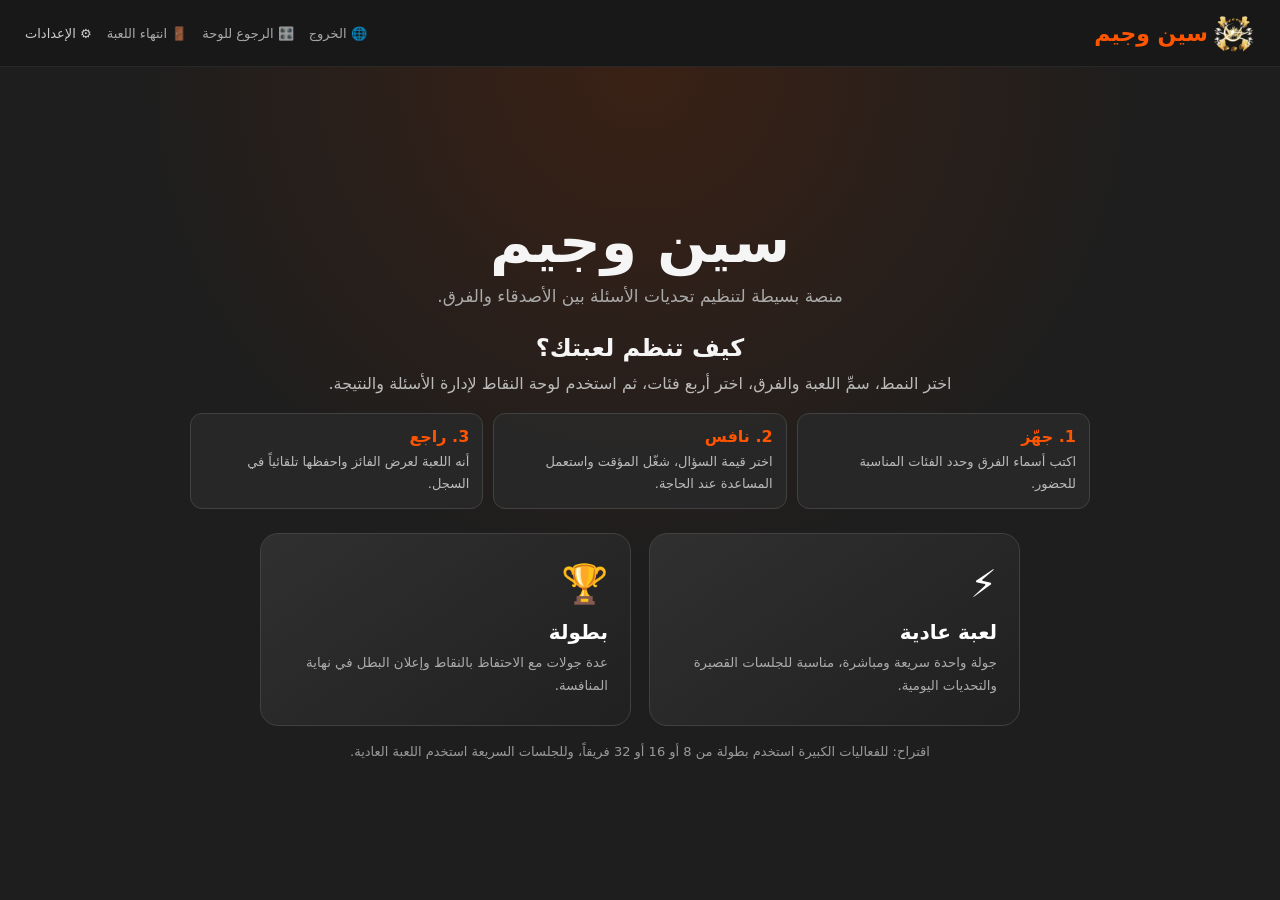
==== 8.html @ 581a59e9 "Expand quiz banks and update helpers Add bilingual entertainment titles, Saudi films, curated questi" ====
<!DOCTYPE html>
<html lang="ar" dir="rtl">
<head>
    <meta charset="UTF-8">
    <meta name="viewport" content="width=device-width, initial-scale=1.0">
    <title>سين وجيم</title>
    <link rel="icon" type="image/gif" href="assets/images/branding/arab-pure-logo.gif">
    <link rel="apple-touch-icon" href="assets/images/branding/arab-pure-logo.gif">
    <link rel="stylesheet" href="css/theme.css">
    <link rel="stylesheet" href="css/base.css">
    <link rel="stylesheet" href="css/home.css">
    <link rel="stylesheet" href="css/tournament.css">
    <link rel="stylesheet" href="css/team-roulette.css">
    <link rel="stylesheet" href="css/board.css">
    <link rel="stylesheet" href="css/question.css">
    <style>
        .settings-wrap { position: relative; }
        .settings-btn { background: none; border: 0; color: #ccc; cursor: pointer; font-size: 13px; padding: 0; }
        .settings-menu {
            display: none; position: absolute; top: 28px; right: 0; z-index: 300;
            min-width: 190px; padding: 8px; border: 1px solid #444; border-radius: 12px;
            background: #242424; box-shadow: 0 10px 25px rgba(0,0,0,.35);
        }
        .settings-menu.visible { display: grid; gap: 5px; }
        .settings-menu button { background: #303030; border: 0; border-radius: 8px; color: #eee; padding: 10px; text-align: right; cursor: pointer; }
        .settings-menu button:hover { background: var(--primary-orange); }

        .brand-logo {
            width: 42px;
            height: 42px;
            object-fit: contain;
            display: block;
        }

        .mode-page {
            background: radial-gradient(circle at top, #3a2115 0, var(--bg-dark) 48%);
            text-align: center;
        }
        .mode-hero { max-width: 760px; margin-bottom: 28px; }
        .mode-hero h1 { font-size: clamp(32px, 6vw, 58px); margin-bottom: 10px; }
        .mode-hero p { color: var(--text-sub); font-size: 17px; }
        .welcome-guide { width: 100%; max-width: 900px; margin-bottom: 24px; }
        .welcome-guide h2 { margin-bottom: 8px; }
        .welcome-guide > p { color: #bbb; line-height: 1.8; }
        .guide-points { display: grid; grid-template-columns: repeat(3, 1fr); gap: 10px; margin-top: 15px; }
        .guide-point { padding: 13px; border: 1px solid #414141; border-radius: 12px; background: rgba(42,42,42,.8); text-align: right; }
        .guide-point strong { display: block; color: var(--primary-orange); margin-bottom: 5px; }
        .guide-point span { color: #bbb; font-size: 13px; line-height: 1.6; }
        .mode-options {
            width: 100%; max-width: 760px; display: grid;
            grid-template-columns: repeat(2, minmax(0, 1fr)); gap: 18px;
        }
        .mode-card {
            border: 1px solid #414141; border-radius: 18px;
            background: linear-gradient(145deg, #303030, #202020);
            color: white; padding: 28px 22px; cursor: pointer;
            text-align: right; transition: transform .2s, border-color .2s, box-shadow .2s;
        }
        .mode-card:hover { transform: translateY(-4px); border-color: var(--primary-orange); box-shadow: 0 12px 28px rgba(255, 85, 0, .2); }
        .mode-card .mode-icon { font-size: 38px; display: block; margin-bottom: 14px; }
        .mode-card h2 { margin-bottom: 8px; }
        .mode-card p { color: var(--text-sub); line-height: 1.7; }
        .tournament-settings {
            display: none; width: 100%; max-width: 760px; margin-top: 20px;
            padding: 18px 22px; border: 1px solid #4c2d1e; border-radius: 14px;
            background: rgba(42, 42, 42, .9); text-align: right;
        }
        .tournament-settings.visible { display: block; }
        .tournament-settings label { display: flex; align-items: center; justify-content: space-between; gap: 15px; color: #ddd; }
        .tournament-settings input {
            width: 90px; padding: 9px; border: 1px solid #555; border-radius: 9px;
            background: #191919; color: white; text-align: center; font-size: 16px;
        }
        .tournament-preview { margin-top: 18px; border-top: 1px solid #4b3328; padding-top: 16px; }
        .tournament-preview h3 { margin-bottom: 10px; color: #fff; }
        .quick-team-fields { display: grid; grid-template-columns: repeat(4, 1fr); gap: 8px; }
        .quick-team-fields input { width: 100%; font-size: 13px; }
        @media (max-width: 650px) { .round-summary { grid-template-columns: 1fr; } }
        .mode-actions { display: flex; justify-content: center; gap: 12px; margin-top: 20px; }
        .secondary-btn { background: transparent; color: #ddd; border: 1px solid #555; border-radius: 22px; padding: 11px 28px; cursor: pointer; }
        .tournament-only { display: none; }
        .tournament-only.visible { display: block; }
        .setup-form { width: 100%; max-width: 900px; }
        .game-name-input { max-width: 520px; margin: 20px auto 0; display: block; }
        .setup-help {
            margin: 20px auto; padding: 18px; max-width: 760px; border: 1px solid #4a3428;
            border-radius: 14px; background: #242424; text-align: right;
        }
        .setup-help h3 { color: var(--primary-orange); margin-bottom: 10px; }
        .helper-guide { display: grid; grid-template-columns: repeat(3, 1fr); gap: 10px; }
        .helper-guide div { padding: 10px; background: #303030; border-radius: 9px; color: #ddd; font-size: 13px; line-height: 1.6; }
        .helper-guide strong { display: block; color: white; margin-bottom: 3px; }
        .team-count-row { display: none; align-items: center; justify-content: center; gap: 12px; margin: 22px 0 10px; }
        .team-count-row.visible { display: flex; }
        .team-count-row select { padding: 10px 18px; border-radius: 10px; background: #252525; color: white; border: 1px solid #555; }
        .team-names-grid { display: grid; grid-template-columns: repeat(4, 1fr); gap: 10px; margin: 15px auto; }
        .team-name-field { padding: 11px; border-radius: 10px; border: 1px solid #444; background: #252525; color: white; text-align: center; }
        .division-box { display: none; margin: 15px auto; max-width: 760px; padding: 15px; border-radius: 12px; background: #242424; text-align: right; }
        .division-box.visible { display: block; }
        .division-box h3 { color: var(--primary-orange); margin-bottom: 8px; }
        .division-box p { color: #ddd; line-height: 1.8; }
        .bracket-grid { display: grid; grid-template-columns: repeat(4, 1fr); gap: 10px; direction: rtl; }
        .bracket-round { display: grid; align-content: start; gap: 10px; }
        .bracket-round h4 { color: #aaa; text-align: center; font-size: 12px; }
        .bracket-match { padding: 9px 7px; border: 1px solid #555; border-radius: 8px; background: #303030; color: #eee; font-size: 12px; line-height: 1.8; text-align: center; }
        .history-list { width: 100%; max-width: 850px; display: grid; gap: 12px; margin-top: 20px; }
        .history-item, .result-card { background: #292929; border: 1px solid #444; border-radius: 12px; padding: 15px; }
        .history-item { display: flex; justify-content: space-between; align-items: flex-start; gap: 12px; }
        .history-item-main { min-width: 0; flex: 1; }
        .history-item small { color: #aaa; display: block; margin-top: 5px; }
        .history-item-outcome { flex: 0 0 auto; text-align: left; }
        .history-tie { color: #ffd36a; font-weight: bold; }
        .history-details { margin-top: 10px; color: #ddd; }
        .history-details summary { color: #ffb36b; cursor: pointer; font-size: 13px; }
        .history-matches { display: grid; gap: 6px; margin: 8px 0 0; padding-inline-start: 24px; color: #bbb; font-size: 12px; line-height: 1.6; }
        @media (max-width: 650px) { .history-item { flex-direction: column; } .history-item-outcome { text-align: right; } }
        .resume-prompt { display: none; width: 100%; max-width: 760px; margin: 0 auto 20px; padding: 14px 18px; border: 1px solid #9a6535; border-radius: 10px; background: #28231d; text-align: right; }
        .resume-prompt.visible { display: flex; align-items: center; justify-content: space-between; gap: 14px; }
        .resume-prompt p { margin: 4px 0 0; color: #bbb; font-size: 13px; }
        .resume-prompt-actions { display: flex; flex: 0 0 auto; gap: 8px; }
        .resume-prompt-actions button { margin: 0; padding: 9px 14px; }
        @media (max-width: 600px) { .resume-prompt.visible { align-items: stretch; flex-direction: column; } .resume-prompt-actions { width: 100%; } .resume-prompt-actions button { flex: 1; } }
        .result-list { width: 100%; display: grid; gap: 8px; }
        .result-row { display: flex; justify-content: space-between; padding: 10px 12px; background: #303030; border-radius: 8px; }
        .winner { color: #2bf076; font-weight: bold; }
        .empty-history { color: #999; text-align: center; padding: 30px; }
        .danger-btn { background: #7d251f; color: white; border: 0; border-radius: 20px; padding: 10px 22px; cursor: pointer; }
        @media (max-width: 650px) {
            .mode-options { grid-template-columns: 1fr; }
            .helper-guide, .team-names-grid, .guide-points { grid-template-columns: 1fr 1fr; }
            .bracket-grid { grid-template-columns: 1fr 1fr; }
            .quick-team-fields { grid-template-columns: 1fr 1fr; }
            .bracket-page-fields { grid-template-columns: 1fr 1fr; }
            .bracket-page-tools { flex-wrap: wrap; }
            .bracket-board { gap: 5px; padding: 24px 2px 20px; }
            .bracket-center { flex-basis: 86px; min-width: 86px; gap: 7px; }
            .bracket-side { padding-top: 22px; }
            .bracket-column { gap: 6px; }
            .bracket-column-title, .bracket-side-title, .bracket-center-title { font-size: 9px; }
            .bracket-card { min-height: 45px; padding: 3px; margin: 4px 0; border-width: 1px; font-size: 9px; line-height: 1.35; }
            .bracket-team { padding: 4px 2px; font-size: 8px; white-space: nowrap; overflow: hidden; text-overflow: ellipsis; }
            .bracket-trophy { font-size: 30px; }
            .bracket-champion { padding: 6px 3px; font-size: 9px; }
            .top-bar { padding: 10px 14px; }
            .top-left-actions { gap: 8px; font-size: 11px; }
            .logo-area { font-size: 17px; }
        }

        /* 2. شاشة اختيار الفئات */
        .selection-container {
            background: linear-gradient(145deg, #292929, #202020);
            border: 1px solid #414141;
            border-radius: 25px;
            padding: 30px;
            width: 100%;
            max-width: 950px;
            position: relative;
            margin-top: 20px;
            box-shadow: 0 10px 30px rgba(0,0,0,0.5);
        }

        .selection-title-badge {
            position: absolute;
            top: -18px;
            left: 50%;
            transform: translateX(-50%);
            background: var(--primary-orange);
            color: white;
            padding: 6px 30px;
            border-radius: 15px;
            font-weight: bold;
            font-size: 15px;
            box-shadow: 0 5px 14px rgba(255, 85, 0, .22);
        }

        .categories-grid-select {
            display: grid;
            grid-template-columns: repeat(6, 1fr);
            gap: 12px;
            margin-top: 10px;
        }

        .cat-select-card {
            border-radius: 12px;
            overflow: hidden;
            background: #171717;
            cursor: pointer;
            border: 2px solid #3d3d3d;
            transition: all 0.2s;
            position: relative;
            display: flex;
            flex-direction: column;
        }

        .cat-select-card.selected {
            border-color: var(--primary-orange);
            box-shadow: 0 0 8px rgba(255,85,0,0.6);
        }

        .cat-select-card.unselected {
            opacity: 1;
            filter: none;
        }

        .categories-grid-select.has-four .cat-select-card.unselected {
            opacity: 0.35;
            filter: grayscale(80%);
        }

        .category-selection-status {
            min-height: 20px;
            margin-top: 12px;
            color: #aaa;
            text-align: center;
            font-size: 12px;
        }

        #categories-next-btn:disabled {
            opacity: 0.4;
            filter: grayscale(70%);
            cursor: not-allowed;
            box-shadow: none;
        }

        .cat-select-card img {
            width: 100%;
            height: 100px;
            object-fit: cover;
            object-position: center;
            padding: 0;
            display: block;
            margin: 0;
        }

        .cat-select-card[data-cat="عرب بيور"] img,
        .board-column[data-cat="عرب بيور"] .cat-header-card img {
            object-fit: contain;
            background: #111;
            padding: 4px;
        }

        .cat-select-card .card-label {
            background: #343434;
            color: white;
            text-align: center;
            padding: 6px 2px 8px;
            font-size: 12px;
            font-weight: bold;
            margin-top: 0;
        }

        .cat-select-card.selected .card-label {
            background: var(--primary-orange);
        }

        /* 3. شاشة إعداد الفرق */
        .setup-box-old {
            width: 100%;
            max-width: 800px;
            text-align: center;
        }

        .teams-row-old {
            display: flex;
            justify-content: space-around;
            gap: 40px;
            margin: 40px 0;
        }

        .team-input-group {
            flex: 1;
            display: flex;
            flex-direction: column;
            align-items: center;
            gap: 15px;
        }

        .team-input-group h3 { font-size: 18px; color: white; }

        .team-custom-input {
            width: 100%;
            padding: 12px;
            border-radius: 25px;
            border: 1px solid #333;
            background: #252525;
            color: white;
            text-align: center;
            font-size: 15px;
            outline: none;
        }

        .helpers-row {
            display: flex;
            gap: 10px;
        }

        .helper-circle {
            width: 35px;
            height: 35px;
            border-radius: 50%;
            background: #2a2a2a;
            border: 1px solid #444;
            display: flex;
            align-items: center;
            justify-content: center;
            font-size: 14px;
            cursor: pointer;
        }

        /* 4. لوحة اللعب الرئيسية */
        #page-board {
            justify-content: center;
            align-items: center;
        }

        .board-container {
            width: 100%;
            max-width: 900px;
            display: flex;
            justify-content: center;
            align-items: stretch;
            gap: 18px;
            margin: 0 auto;
            padding-bottom: 70px;
        }

        .board-column {
            flex: 1;
            display: flex;
            flex-direction: column;
            gap: 12px;
            max-width: 210px;
        }

        .board-column.hidden { display: none !important; }

        .cat-header-card {
            border-radius: 12px;
            overflow: hidden;
            border: 1.5px solid var(--primary-orange);
            height: 110px;
            position: relative;
            background: #000;
        }

        .cat-header-card img {
            width: 100%;
            height: 100%;
            object-fit: cover;
        }

        .cat-header-card .label {
            position: absolute;
            bottom: 0;
            width: 100%;
            background: var(--primary-orange);
            color: white;
            text-align: center;
            font-size: 13px;
            font-weight: bold;
            padding: 5px 2px;
        }

        .score-card-btn {
            background: #2a2a2a;
            height: 55px;
            border-radius: 12px;
            display: flex;
            align-items: center;
            justify-content: center;
            font-size: 18px;
            font-weight: bold;
            cursor: pointer;
            border: 1px solid #333;
            transition: 0.2s;
        }

        .score-card-btn:hover {
            background: #353535;
            border-color: var(--primary-orange);
        }

        .score-card-btn.used {
            visibility: hidden;
        }

        /* الشريط السفلي */
        .bottom-bar-old {
            position: fixed;
            bottom: 0;
            left: 0;
            right: 0;
            height: 55px;
            background: #121212;
            border-top: 1px solid #222;
            display: flex;
            justify-content: space-between;
            align-items: center;
            padding: 0 25px;
            z-index: 100;
        }

        .team-score-badge {
            display: flex;
            align-items: center;
            gap: 12px;
        }

        .team-btn-tag {
            background: var(--primary-orange);
            color: white;
            padding: 5px 18px;
            border-radius: 12px;
            font-size: 14px;
            font-weight: bold;
        }

        .score-counter {
            display: flex;
            align-items: center;
            gap: 10px;
            font-weight: bold;
            font-size: 16px;
        }

        /* 5. تصميم شاشة السؤال الجديد (مطابق للصورة) */
        #page-question {
            padding: 20px;
            flex-direction: row;
            justify-content: center;
            align-items: stretch;
            gap: 30px;
            width: 100%;
            max-width: 1400px;
            margin: 0 auto;
        }

        /* المربع الرئيسي للسؤال */
        .q-main-wrapper {
            flex: 1;
            border: 2px solid var(--primary-orange);
            border-radius: 20px;
            position: relative;
            display: flex;
            flex-direction: column;
            align-items: center;
            justify-content: space-between;
            padding: 20px;
            background: #252525;
            min-height: 550px;
        }

        /* الشارات العلوية والسفلية بداخل مربع السؤال */
        .q-top-pts-badge {
            position: absolute;
            top: -1px;
            right: 40px;
            background: #111;
            border: 1px solid var(--primary-orange);
            border-top: none;
            color: white;
            padding: 4px 15px;
            border-bottom-left-radius: 8px;
            border-bottom-right-radius: 8px;
            font-size: 12px;
            font-weight: bold;
        }

        .q-bottom-prop-badge {
            position: absolute;
            bottom: -1px;
            right: 40px;
            background: var(--primary-orange);
            color: white;
            padding: 4px 20px;
            border-top-left-radius: 10px;
            border-top-right-radius: 10px;
            font-size: 12px;
            font-weight: bold;
        }

        .q-bottom-ans-btn {
            position: absolute;
            bottom: -1px;
            left: 20px;
            background: #28a745;
            color: white;
            padding: 6px 25px;
            border-top-left-radius: 10px;
            border-top-right-radius: 10px;
            font-size: 14px;
            font-weight: bold;
            cursor: pointer;
            border: none;
        }

        /* التايمر العلوي */
        .timer-container {
            display: flex;
            align-items: center;
            gap: 15px;
            margin-top: 10px;
            font-size: 22px;
            font-weight: bold;
        }
        .timer-icon { cursor: pointer; opacity: 0.8; }
        .timer-icon:hover { opacity: 1; }

        .q-content-area {
            display: flex;
            flex-direction: column;
            align-items: center;
            justify-content: center;
            gap: 20px;
            margin: auto 0;
            text-align: center;
            width: 100%;
        }
        .inline-hint {
            display: none;
            width: min(90%, 620px);
            padding: 12px 16px;
            border: 1px solid #cda77b;
            border-radius: 10px;
            background: #33291f;
            color: #ffd39e;
            line-height: 1.7;
        }
        .inline-hint.visible { display: block; }

        .q-text-display {
            font-size: 26px;
            font-weight: bold;
        }

        .q-options-display {
            display: none;
            grid-template-columns: repeat(2, minmax(0, 1fr));
            gap: 8px;
            width: min(94%, 700px);
            color: #f1e8da;
            font-size: 16px;
            line-height: 1.5;
        }

        .q-options-display.visible { display: grid; }
        .q-options-display[hidden] { display: none; }

        .q-option-item {
            padding: 8px 12px;
            border: 1px solid #60594f;
            border-radius: 7px;
            background: #302d29;
            text-align: right;
        }

        @media (max-width: 520px) {
            .q-options-display { grid-template-columns: 1fr; font-size: 14px; }
            .q-text-display { font-size: 21px; }
        }

        .q-img-display {
            max-width: 80%;
            max-height: 350px;
            border-radius: 12px;
            object-fit: contain;
        }

        /* القائمة الجانبية اليسرى (وسائل المساعدة والفرق) */
        .q-sidebar-right {
            width: 220px;
            display: flex;
            flex-direction: column;
            gap: 25px;
            justify-content: center;
        }

        .team-side-card {
            display: flex;
            flex-direction: column;
            align-items: center;
            gap: 8px;
        }

        .team-side-name-pill {
            background: var(--primary-orange);
            color: white;
            width: 100%;
            text-align: center;
            padding: 6px;
            border-radius: 15px;
            font-size: 14px;
            font-weight: bold;
        }

        .team-side-score {
            font-size: 22px;
            font-weight: bold;
        }

        .team-side-helpers-title {
            font-size: 12px;
            color: #aaa;
        }

        .team-side-helpers-icons {
            display: flex;
            gap: 8px;
        }

        .side-helper-btn {
            width: 32px;
            height: 32px;
            border-radius: 50%;
            border: 1px solid #555;
            display: flex;
            align-items: center;
            justify-content: center;
            font-size: 13px;
            cursor: pointer;
            background: #2a2a2a;
        }
        .side-helper-btn[hidden] { display: none; }
        .side-helper-btn.used {
            opacity: 0.3;
            text-decoration: line-through;
            cursor: not-allowed;
        }

        /* شاشة الإجابة */
        .stage-box {
            background: #252525;
            border: 1px solid #333;
            border-radius: 20px;
            padding: 30px;
            width: 100%;
            max-width: 800px;
            text-align: center;
            display: flex;
            flex-direction: column;
            align-items: center;
            gap: 20px;
        }

        .q-info-tag {
            background: rgba(255, 85, 0, 0.15);
            border: 1px solid var(--primary-orange);
            color: var(--primary-orange);
            padding: 6px 20px;
            border-radius: 12px;
            font-size: 14px;
            font-weight: bold;
        }
    </style>
</head>
<body>

    <!-- الشريط العلوي -->
    <div class="top-bar">
        <div class="top-left-actions">
            <div class="top-btn" onclick="exitToHome()">🌐 الخروج</div>
            <div class="top-btn" onclick="switchPage('page-board')">🎛️ الرجوع للوحة</div>
            <div class="top-btn" id="roulette-nav-button" onclick="switchPage('page-team-roulette')" hidden>🎲 جدول المواجهات</div>
            <div class="top-btn" onclick="finishGame()">🚪 انتهاء اللعبة</div>
            <div class="settings-wrap">
                <button class="settings-btn" onclick="toggleSettings(event)">⚙️ الإعدادات</button>
                <div id="settings-menu" class="settings-menu">
                    <button onclick="showHistory(); closeSettings()">📚 سجل المباريات</button>
                    <button onclick="showGuide(); closeSettings()">💡 طريقة التنظيم</button>
                    <button onclick="exitToHome(); closeSettings()">🔄 لعبة جديدة</button>
                </div>
            </div>
        </div>

        <div class="turn-badge" id="turn-txt">دور فريق : 1</div>

        <div class="logo-area" role="button" tabindex="0" title="العودة للصفحة الرئيسية" onclick="exitToHome()" onkeydown="if (event.key === 'Enter' || event.key === ' ') exitToHome()">
            <img class="brand-logo" src="assets/images/branding/arab-pure-logo.gif" alt="شعار عرب بيور">
            <span>سين وجيم</span>
        </div>
    </div>

    <!-- 0. شاشة اختيار نمط اللعب -->
    <div id="page-mode" class="page active mode-page">
        <div class="mode-hero">
            <h1>سين وجيم</h1>
            <p>منصة بسيطة لتنظيم تحديات الأسئلة بين الأصدقاء والفرق.</p>
        </div>
        <section id="resume-prompt" class="resume-prompt" aria-live="polite">
            <div><strong>عندك مباراة غير مكتملة</strong><p id="resume-prompt-summary">تقدر تكمل من آخر نقطة وصلت لها.</p></div>
            <div class="resume-prompt-actions"><button class="main-orange-btn" onclick="resumeSavedGame()">استكمال المباراة</button><button class="secondary-btn" onclick="discardSavedGame()">بدء جديدة</button></div>
        </section>
        <div class="welcome-guide">
            <h2>كيف تنظم لعبتك؟</h2>
            <p>اختر النمط، سمِّ اللعبة والفرق، اختر أربع فئات، ثم استخدم لوحة النقاط لإدارة الأسئلة والنتيجة.</p>
            <div class="guide-points">
                <div class="guide-point"><strong>1. جهّز</strong><span>اكتب أسماء الفرق وحدد الفئات المناسبة للحضور.</span></div>
                <div class="guide-point"><strong>2. نافس</strong><span>اختر قيمة السؤال، شغّل المؤقت واستعمل المساعدة عند الحاجة.</span></div>
                <div class="guide-point"><strong>3. راجع</strong><span>أنه اللعبة لعرض الفائز واحفظها تلقائياً في السجل.</span></div>
            </div>
        </div>
        <div class="mode-options">
            <button class="mode-card" onclick="chooseMode('normal')">
                <span class="mode-icon">⚡</span>
                <h2>لعبة عادية</h2>
                <p>جولة واحدة سريعة ومباشرة، مناسبة للجلسات القصيرة والتحديات اليومية.</p>
            </button>
            <button class="mode-card" onclick="chooseMode('tournament')">
                <span class="mode-icon">🏆</span>
                <h2>بطولة</h2>
                <p>عدة جولات مع الاحتفاظ بالنقاط وإعلان البطل في نهاية المنافسة.</p>
            </button>
        </div>
        <p style="max-width:760px; margin-top:18px; color:#999; font-size:13px;">اقتراح: للفعاليات الكبيرة استخدم بطولة من 8 أو 16 أو 32 فريقاً، وللجلسات السريعة استخدم اللعبة العادية.</p>
        <div id="tournament-settings" class="tournament-settings">
            <div class="mode-actions">
                <button class="main-orange-btn" style="margin-top: 0;" onclick="continueToCategories()">اختيار الفئات</button>
                <button class="secondary-btn" onclick="chooseMode('normal')">لعبة عادية</button>
            </div>
            <div class="tournament-preview">
                <h3>إعداد تقسيم البطولة</h3>
                <p style="color:#aaa; font-size:13px; margin-bottom:12px;">اختر عدد الفرق واكتب أسماءها، ثم اعرض مخطط المواجهات قبل بدء اللعبة.</p>
                <div class="team-count-row visible" style="margin: 10px 0;">
                    <label for="quick-team-count">عدد الفرق</label>
                    <select id="quick-team-count" onchange="buildQuickTeams()">
                        <option value="4">4 فرق</option><option value="8" selected>8 فرق</option><option value="16">16 فريقاً</option><option value="32">32 فريقاً</option>
                    </select>
                </div>
                <div id="quick-team-fields" class="quick-team-fields"></div>
                <div class="division-action">
                    <button class="main-orange-btn" style="margin-top:0; padding:9px 24px; font-size:14px;" onclick="showQuickDivision()">عرض التقسيم</button>
                </div>
                <div id="quick-division-box" class="bracket-preview"></div>
            </div>
        </div>
    </div>

    <!-- صفحة إعداد مخطط البطولة -->
    <div id="page-tournament-bracket" class="page bracket-page">
        <div class="bracket-page-header">
            <h1>🏆 مخطط البطولة</h1>
            <p>اكتب أسماء الفرق أولاً، ثم اعرض طريق كل فريق من الدور الأول حتى النهائي. عند الانتهاء اضغط «ابدأ» لاختيار الفئات.</p>
        </div>
        <input id="tournament-name" class="team-custom-input bracket-name-input" maxlength="45" placeholder="اكتب اسم البطولة">
        <div class="bracket-page-tools">
            <label for="bracket-page-team-count">عدد الفرق</label>
            <select id="bracket-page-team-count" onchange="buildTournamentPageTeams()">
                <option value="4">4 فرق</option><option value="8" selected>8 فرق</option><option value="16">16 فريقاً</option><option value="32">32 فريقاً</option>
            </select>
        </div>
        <div id="bracket-page-team-fields" class="bracket-page-fields"></div>
        <div class="bracket-page-actions">
            <button class="main-orange-btn" style="margin-top:0; padding:10px 28px;" onclick="showTournamentPageDivision()">عرض التقسيم</button>
            <button class="secondary-btn" onclick="switchPage('page-team-roulette')">🎲 تجربة روليت الفرق</button>
            <button class="secondary-btn" onclick="exitToHome()">رجوع</button>
        </div>
        <div id="bracket-page-division-box" class="bracket-preview" style="width:100%; max-width:1100px;"></div>
        <div class="bracket-page-actions">
            <button class="main-orange-btn" style="margin-top:0; padding:11px 34px;" onclick="startTournamentSetup()">ابدأ البطولة واختيار الفئات</button>
        </div>
    </div>

    <div id="page-team-roulette" class="page roulette-page">
        <main class="roulette-shell">
            <header class="roulette-header">
                <div>
                    <h1>🎲 تجربة روليت الفرق</h1>
                    <p>أدخل فرق السيرفر وأعضاء كل فريق، ثم اسحب مواجهات البطولة.</p>
                </div>
                <button id="roulette-back-button" class="secondary-btn">العودة لإعداد البطولة</button>
            </header>

            <div class="roulette-editor">
                <section class="roulette-form" aria-label="إعداد فرق القرعة">
                    <div class="roulette-fields">
                        <label class="roulette-field" for="roulette-title">
                            اسم البطولة
                            <input id="roulette-title" type="text" maxlength="45" placeholder="بطولة السيرفر">
                        </label>
                        <label class="roulette-field" for="roulette-team-count">
                            عدد الفرق
                            <select id="roulette-team-count">
                                <option value="4">4 فرق</option>
                                <option value="8">8 فرق</option>
                                <option value="16" selected>16 فريقاً</option>
                                <option value="32">32 فريقاً</option>
                            </select>
                        </label>
                    </div>
                    <label class="roulette-field" for="roulette-team-list">
                        قائمة الفرق والأعضاء
                        <textarea id="roulette-team-list" spellcheck="false" placeholder="الصق نموذج الفريق كما هو: اسم الفريق : شديقي&#10;الاعضاء :&#10;1- 955793219793354792&#10;فريق رقم كم بالبطولة : (1)"></textarea>
                    </label>
                    <p class="roulette-input-note">الصق استبيان كل فريق كما هو، أو اكتب فريقاً في كل سطر بهذا الشكل: اسم الفريق | العضو 1، العضو 2.</p>
                    <div class="roulette-form-actions">
                        <button id="roulette-spin-button" class="main-orange-btn" type="button">🎲 اسحب القرعة</button>
                        <button id="roulette-demo-button" class="secondary-btn" type="button">ملء فرق تجريبية</button>
                        <button id="roulette-clear-button" class="secondary-btn" type="button">مسح التجربة</button>
                    </div>
                    <p id="roulette-draw-status" class="roulette-status" role="status" aria-live="polite">أدخل الفرق لبدء القرعة.</p>
                </section>

                <aside class="roulette-display" aria-label="نتيجة روليت الفرق">
                    <div class="roulette-wheel">
                        <div>
                            <span class="roulette-wheel-label">قرعة المواجهات</span>
                            <strong id="roulette-wheel-team" class="roulette-wheel-team">جاهز للسحب</strong>
                        </div>
                    </div>
                    <div class="roulette-statline">
                        <span>4 أو 8 أو 16 أو 32 فريقاً</span>
                        <span>قرعة إقصائية</span>
                    </div>
                </aside>
            </div>
            <section id="roulette-draw-panel" class="roulette-draw-panel" aria-label="جدول مواجهات البطولة" hidden>
                <div id="roulette-draw-result" class="roulette-draw-result" hidden></div>
                <div id="roulette-result-actions" class="roulette-result-actions" hidden>
                    <button id="roulette-copy-button" class="secondary-btn" type="button">نسخ جدول المواجهات</button>
                    <button id="roulette-accept-button" class="main-orange-btn" type="button">اعتماد القرعة وبدء البطولة</button>
                    <button id="roulette-return-game-button" class="secondary-btn" type="button">العودة للمباراة</button>
                </div>
            </section>
        </main>
    </div>

    <div id="page-tournament-match" class="page match-page">
        <p id="active-tournament-name" style="color:#ffb36b; font-weight:bold; margin-bottom:8px;">بطولة سين وجيم</p>
        <h1 id="match-round-title">المواجهة الأولى</h1>
        <p>هذه المواجهة تحدد الفريق المتأهل. بعد التعرف على الفريقين اضغط لاختيار الفئات.</p>
        <div class="match-vs">
            <div class="match-team" id="match-team-right"><strong id="match-team-right-name">فريق 1</strong><small id="match-team-right-members" class="match-team-members"></small></div>
            <div class="match-vs-label">ضد</div>
            <div class="match-team" id="match-team-left"><strong id="match-team-left-name">فريق 2</strong><small id="match-team-left-members" class="match-team-members"></small></div>
        </div>
        <div class="match-progress" id="match-progress">الفائز يتأهل للمربع التالي</div>
        <button class="main-orange-btn" onclick="startTournamentCategories()">اختيار الفئات للمواجهة</button>
    </div>

    <!-- 1. شاشة اختيار الفئات -->
    <div id="page-select" class="page">
        <h2 style="margin-bottom: 10px;">اختر 4 فئات للمواجهة</h2>
        
        <div class="selection-container">
            <div class="selection-title-badge">الفئات المتاحة</div>

            <div class="categories-grid-select">
                <div class="cat-select-card unselected" data-cat="عرب بيور" onclick="toggleCat(this)">
                    <img src="assets/images/branding/arab-pure-logo.gif" alt="شعار عرب بيور">
                    <div class="card-label">عرب بيور</div>
                </div>
                <div class="cat-select-card unselected" data-cat="تحدي الصور" onclick="toggleCat(this)">
                    <img src="assets/images/categories/image-challenge.jpg" alt="تحدي الصور">
                    <div class="card-label">تحدي الصور</div>
                </div>
                <div class="cat-select-card unselected" data-cat="أفلام" onclick="toggleCat(this)">
                    <img src="assets/images/categories/movies.jpg" alt="أفلام">
                    <div class="card-label">أفلام</div>
                </div>
                <div class="cat-select-card unselected" data-cat="أعلام" onclick="toggleCat(this)">
                    <img src="assets/images/categories/flags.jpg" alt="أعلام">
                    <div class="card-label">أعلام</div>
                </div>
                <div class="cat-select-card unselected" data-cat="اكمل المثل" onclick="toggleCat(this)">
                    <img src="assets/images/categories/proverbs.jpg" alt="اكمل المثل">
                    <div class="card-label">اكمل المثل</div>
                </div>
                <div class="cat-select-card unselected" data-cat="أسئلة عامة" onclick="toggleCat(this)">
                    <img src="assets/images/categories/general-knowledge.jpg" alt="أسئلة عامة">
                    <div class="card-label">أسئلة عامة</div>
                </div>
                <div class="cat-select-card unselected" data-cat="ألعاب" onclick="toggleCat(this)">
                    <img src="assets/images/categories/games.jpg" alt="ألعاب">
                    <div class="card-label">ألعاب</div>
                </div>
                <div class="cat-select-card unselected" data-cat="مسلسلات" onclick="toggleCat(this)">
                    <img src="assets/images/categories/series.jpg" alt="مسلسلات">
                    <div class="card-label">مسلسلات</div>
                </div>
                <div class="cat-select-card unselected" data-cat="جغرافيا" onclick="toggleCat(this)">
                    <img src="assets/images/categories/geography.jpg" alt="جغرافيا">
                    <div class="card-label">جغرافيا</div>
                </div>
                <div class="cat-select-card unselected" data-cat="شعارات" onclick="toggleCat(this)">
                    <img src="assets/images/categories/logos.jpg" alt="شعارات">
                    <div class="card-label">شعارات</div>
                </div>
                <div class="cat-select-card unselected" data-cat="كورة ورياضة" onclick="toggleCat(this)">
                    <img src="assets/images/categories/sports.jpg" alt="كورة ورياضة">
                    <div class="card-label">كورة ورياضة</div>
                </div>
                <div class="cat-select-card unselected" data-cat="سيارات" onclick="toggleCat(this)">
                    <img src="assets/images/categories/cars.jpg" alt="سيارات">
                    <div class="card-label">سيارات</div>
                </div>
            </div>
            <div id="category-selection-status" class="category-selection-status" aria-live="polite">اختر 4 فئات للمتابعة</div>
        </div>

        <button id="categories-next-btn" class="main-orange-btn" onclick="goToSetup()" disabled>التالي</button>
    </div>

    <!-- 2. شاشة إعداد الفرق والأدوات -->
    <div id="page-setup" class="page">
        <div class="setup-box-old setup-form">
            <h2 style="font-size: 26px;">إعداد الفرق والأدوات</h2>
            <input id="game-name" class="team-custom-input game-name-input" maxlength="45" placeholder="اسم اللعبة أو البطولة">

            <div class="team-count-row" id="team-count-row">
                <label for="team-count">عدد فرق البطولة</label>
                <select id="team-count" onchange="buildTournamentTeams()">
                    <option value="4">4 فرق</option><option value="8">8 فرق</option><option value="16">16 فريقاً</option><option value="32">32 فريقاً</option>
                </select>
            </div>

            <div id="tournament-team-fields" class="team-names-grid"></div>
            <div id="division-box" class="division-box"></div>

            <div class="teams-row-old" id="normal-team-row">
                <div class="team-input-group">
                    <h3>الفريق الأول</h3>
                    <input type="text" id="t1-name" class="team-custom-input" value="1" onchange="updateNames()">
                    <span style="font-size: 12px; color: #888;">وسائل المساعدة:</span>
                    <div class="helpers-row">
                        <div class="helper-circle" title="تبديل السؤال" onclick="showHelperInfo('swap')">🔄</div>
                        <div class="helper-circle" title="عرض تلميح" onclick="showHelperInfo('hint')">📞</div>
                        <div class="helper-circle" title="مضاعفة النقاط" onclick="showHelperInfo('double')">✌️</div>
                    </div>
                </div>

                <div class="team-input-group">
                    <h3>الفريق الثاني</h3>
                    <input type="text" id="t2-name" class="team-custom-input" value="2" onchange="updateNames()">
                    <span style="font-size: 12px; color: #888;">وسائل المساعدة:</span>
                    <div class="helpers-row">
                        <div class="helper-circle" title="تبديل السؤال" onclick="showHelperInfo('swap')">🔄</div>
                        <div class="helper-circle" title="عرض تلميح" onclick="showHelperInfo('hint')">📞</div>
                        <div class="helper-circle" title="مضاعفة النقاط" onclick="showHelperInfo('double')">✌️</div>
                    </div>
                </div>
            </div>

            <div class="setup-help">
                <h3>كيف تعمل وسائل المساعدة؟</h3>
                <div class="helper-guide">
                    <div><strong>🔄 تبديل السؤال</strong>يستبدل السؤال الحالي بسؤال آخر من الفئة نفسها وبالقيمة نفسها.</div>
                    <div><strong>📞 تلميح</strong>يعرض تلميحاً للسؤال الحالي مرة واحدة للفريق.</div>
                    <div><strong>✌️ مضاعفة</strong>تضاعف نقاط السؤال الحالي للفريق الذي استخدمها إذا أجاب إجابة صحيحة.</div>
                </div>
            </div>

            <button class="main-orange-btn" onclick="startGame()">إبدأ اللعبة 🚀</button>
        </div>
    </div>

    <!-- 3. لوحة الأسئلة الرئيسية -->
    <div id="page-board" class="page">
        <div class="board-container" id="board-grid">

            <div class="board-column hidden" data-cat="عرب بيور">
                <div class="cat-header-card"><img src="assets/images/branding/arab-pure-logo.gif" alt="شعار عرب بيور"><div class="label">عرب بيور</div></div>
                <div class="score-card-btn" onclick="openQ('عرب بيور', 'سهل', 'ما اللعبة الرئيسية لسيرفرات عرب بيور؟', 'GTA V (FiveM)', '', this, 200)">200</div>
                <div class="score-card-btn" onclick="openQ('عرب بيور', 'متوسط', 'ما اسم سيرفر الحياة الواقعية التابع لهم؟', 'Arab Pure Roleplay', '', this, 400)">400</div>
                <div class="score-card-btn" onclick="openQ('عرب بيور', 'صعب', 'ما اختصار اسم المجتمع؟', 'AP', '', this, 600)">600</div>
            </div>

            <div class="board-column hidden" data-cat="تحدي الصور">
                <div class="cat-header-card"><img src="assets/images/categories/image-challenge.jpg" alt="تحدي الصور"><div class="label">تحدي الصور</div></div>
                <div class="score-card-btn" onclick="openQ('تحدي الصور', 'رياضة', 'ما اسم هذا اللاعب؟', 'تايجر وودز', 'https://images.unsplash.com/photo-1535131749006-b7f58c99034b?w=600', this, 200)">200</div>
                <div class="score-card-btn" onclick="openQ('تحدي الصور', 'معالم', 'أين يقع هذا المكان؟', 'باريس', 'https://images.unsplash.com/photo-1502602898657-3e91760cbb34?w=600', this, 400)">400</div>
                <div class="score-card-btn" onclick="openQ('تحدي الصور', 'صعب', 'سنة التأسيس؟', '1889', '', this, 600)">600</div>
            </div>

            <div class="board-column hidden" data-cat="أفلام">
                <div class="cat-header-card"><img src="assets/images/categories/movies.jpg" alt="أفلام"><div class="label">أفلام</div></div>
                <div class="score-card-btn" onclick="openQ('أفلام', 'إخراج', 'مخرج فيلم Inception؟', 'كريستوفر نولان', '', this, 200)">200</div>
                <div class="score-card-btn" onclick="openQ('أفلام', 'أوسكار', 'فيلم حصد 11 جائزة أوسكار عن السفينة؟', 'تيتانيك', '', this, 400)">400</div>
                <div class="score-card-btn" onclick="openQ('أفلام', 'خيال علمي', 'فيلم الفضاء Interstellar من إخراج؟', 'نولان', '', this, 600)">600</div>
            </div>

            <div class="board-column hidden" data-cat="أعلام">
                <div class="cat-header-card"><img src="assets/images/categories/flags.jpg" alt="أعلام"><div class="label">أعلام</div></div>
                <div class="score-card-btn" onclick="openQ('أعلام', 'دول عربية', 'علم يتوسطه شجرة الأرز؟', 'لبنان 🇱🇧', '', this, 200)">200</div>
                <div class="score-card-btn" onclick="openQ('أعلام', 'أسيا', 'علم يتوسطه عجلة باللون الأزرق؟', 'الهند 🇮🇳', '', this, 400)">400</div>
                <div class="score-card-btn" onclick="openQ('أعلام', 'أوربا', 'علم من 3 ألوان أحمر أبيض أزرق طولي؟', 'فرنسا 🇫🇷', '', this, 600)">600</div>
            </div>

            <div class="board-column hidden" data-cat="اكمل المثل">
                <div class="cat-header-card"><img src="assets/images/categories/proverbs.jpg" alt="اكمل المثل"><div class="label">اكمل المثل</div></div>
                <div class="score-card-btn" onclick="openQ('اكمل المثل', 'أمثال شعبية', 'من شابه أباه فما ...؟', 'ظلم', '', this, 200)">200</div>
                <div class="score-card-btn" onclick="openQ('اكمل المثل', 'أمثال شعبية', 'الربيع يظهر من ...؟', 'عنوانه', '', this, 400)">400</div>
                <div class="score-card-btn" onclick="openQ('اكمل المثل', 'أمثال قديمة', 'إذا كان الكلام من فضة فالسكوت من ...؟', 'ذهب', '', this, 600)">600</div>
            </div>

            <div class="board-column hidden" data-cat="أسئلة عامة">
                <div class="cat-header-card"><img src="assets/images/categories/general-knowledge.jpg" alt="أسئلة عامة"><div class="label">أسئلة عامة</div></div>
                <div class="score-card-btn" onclick="openQ('أسئلة عامة', 'جغرافيا عامة', 'ما أطول نهر في العالم؟', 'نهر النيل', '', this, 200)">200</div>
                <div class="score-card-btn" onclick="openQ('أسئلة عامة', 'علوم', 'ما هو أثقل كوكب في المجموعة الشمسية؟', 'المشتري', '', this, 400)">400</div>
                <div class="score-card-btn" onclick="openQ('أسئلة عامة', 'تاريخ', 'ما عاصمة الدولة العباسية؟', 'بغداد', '', this, 600)">600</div>
            </div>

            <div class="board-column hidden" data-cat="ألعاب">
                <div class="cat-header-card"><img src="assets/images/categories/games.jpg" alt="ألعاب"><div class="label">ألعاب</div></div>
                <div class="score-card-btn" onclick="openQ('ألعاب', 'باتل رويال', 'لعبة بأسلوب Gloo Wall والوفاء؟', 'Free Fire', '', this, 200)">200</div>
                <div class="score-card-btn" onclick="openQ('ألعاب', 'سولزبورن', 'لعبة تطوير FromSoftware حصري بلستيشن 4؟', 'Bloodborne', '', this, 400)">400</div>
                <div class="score-card-btn" onclick="openQ('ألعاب', 'عالم مفتوح', 'لعبة GTA الشهيرة بشركة؟', 'Rockstar Games', '', this, 600)">600</div>
            </div>

            <div class="board-column hidden" data-cat="مسلسلات">
                <div class="cat-header-card"><img src="assets/images/categories/series.jpg" alt="مسلسلات"><div class="label">مسلسلات</div></div>
                <div class="score-card-btn" onclick="openQ('مسلسلات', 'دراما', 'مسلسل البروفيسور والسرقة الإسباني؟', 'La Casa De Papel', '', this, 200)">200</div>
                <div class="score-card-btn" onclick="openQ('مسلسلات', 'جريمة', 'مسلسل Breaking Bad في أي دولة؟', 'أمريكا', '', this, 400)">400</div>
                <div class="score-card-btn" onclick="openQ('مسلسلات', 'أنمي', 'من منصات الأنمي الشهيرة؟', 'Crunchyroll', '', this, 600)">600</div>
            </div>

            <div class="board-column hidden" data-cat="جغرافيا">
                <div class="cat-header-card"><img src="assets/images/categories/geography.jpg" alt="جغرافيا"><div class="label">جغرافيا</div></div>
                <div class="score-card-btn" onclick="openQ('جغرافيا', 'دول', 'أكبر دولة مساحة في العالم؟', 'روسيا', '', this, 200)">200</div>
                <div class="score-card-btn" onclick="openQ('جغرافيا', 'عواصم', 'عاصمة أستراليا؟', 'كانبرا', '', this, 400)">400</div>
                <div class="score-card-btn" onclick="openQ('جغرافيا', 'تضاريس', 'أعلى قمة جبلية في العالم؟', 'إيفرست', '', this, 600)">600</div>
            </div>

            <div class="board-column hidden" data-cat="شعارات">
                <div class="cat-header-card"><img src="assets/images/categories/logos.jpg" alt="شعارات"><div class="label">شعارات</div></div>
                <div class="score-card-btn" onclick="openQ('شعارات', 'تكنولوجيا', 'شعار التفاحة المأكولة؟', 'Apple', '', this, 200)">200</div>
                <div class="score-card-btn" onclick="openQ('شعارات', 'برامج', 'شعار الكاميرا الملونة؟', 'Instagram', '', this, 400)">400</div>
                <div class="score-card-btn" onclick="openQ('شعارات', 'مطاعم', 'شعار الحرف M الأصفر؟', 'McDonalds', '', this, 600)">600</div>
            </div>

            <div class="board-column hidden" data-cat="كورة ورياضة">
                <div class="cat-header-card"><img src="assets/images/categories/sports.jpg" alt="كورة ورياضة"><div class="label">كورة ورياضة</div></div>
                <div class="score-card-btn" onclick="openQ('كورة ورياضة', 'كرة قدم', 'عدد لاعبين الفريق في الملعب؟', '11 لاعب', '', this, 200)">200</div>
                <div class="score-card-btn" onclick="openQ('كورة ورياضة', 'بطولات', 'أكثر منتخب تحقيقاً لكأس العالم؟', 'البرازيل', '', this, 400)">400</div>
                <div class="score-card-btn" onclick="openQ('كورة ورياضة', 'أندية', 'نادي يلقب بالملكي؟', 'ريال مدريد', '', this, 600)">600</div>
            </div>

            <div class="board-column hidden" data-cat="سيارات">
                <div class="cat-header-card"><img src="assets/images/categories/cars.jpg" alt="سيارات"><div class="label">سيارات</div></div>
                <div class="score-card-btn" onclick="openQ('سيارات', 'ماركات', 'شعار الـ 4 حلقات المتقاطعة؟', 'Audi', '', this, 200)">200</div>
                <div class="score-card-btn" onclick="openQ('سيارات', 'فاخرة', 'شعار الحصان القافز الإيطالي؟', 'Ferrari', '', this, 400)">400</div>
                <div class="score-card-btn" onclick="openQ('سيارات', 'محركات', 'بلد صُنع سيارات بورش؟', 'ألمانيا', '', this, 600)">600</div>
            </div>

        </div>

        <!-- الشريط السفلي -->
        <div class="bottom-bar-old">
            <div class="team-score-badge">
                <span class="team-btn-tag" id="t1-tag">1</span>
                <div class="score-counter">
                    <span style="color:#ff3b30; cursor:pointer;" onclick="changeScore(1, -100)">-</span>
                    <span id="score-t1">0</span>
                    <span style="color:#2bf076; cursor:pointer;" onclick="changeScore(1, 100)">+</span>
                </div>
            </div>

            <div style="font-size: 12px; color: #666;">سين وجيم - 4 فئات مختارة</div>

            <div class="team-score-badge">
                <div class="score-counter">
                    <span style="color:#ff3b30; cursor:pointer;" onclick="changeScore(2, -100)">-</span>
                    <span id="score-t2">0</span>
                    <span style="color:#2bf076; cursor:pointer;" onclick="changeScore(2, 100)">+</span>
                </div>
                <span class="team-btn-tag" id="t2-tag">2</span>
            </div>
        </div>
    </div>

    <!-- 4. شاشة السؤال الجديدة بالكامل (نفس تصميم الصورة بالضبط) -->
    <div id="page-question" class="page">
        <!-- المربع الرئيسي للسؤال -->
        <div class="q-main-wrapper">
            <div class="q-top-pts-badge" id="q-pts-badge">200 نقطة</div>

            <!-- التايمر -->
            <div class="timer-container">
                <span class="timer-icon" onclick="toggleTimer()" id="timer-toggle-btn">▶</span>
                <span id="timer-display">00:00</span>
                <span class="timer-icon" onclick="resetTimer()">🔄</span>
            </div>

            <!-- منطقة المحتوى (السؤال والصورة) -->
            <div class="q-content-area">
                <div class="q-text-display" id="q-title">ما اسم هذا اللاعب ؟</div>
                <div class="q-options-display" id="q-options" aria-label="خيارات الإجابة"></div>
                <img id="q-img" class="q-img-display" src="" style="display: none;">
                <div id="inline-hint" class="inline-hint"></div>
            </div>

            <button class="q-bottom-ans-btn" onclick="showAns()">الإجابة</button>
            <div class="q-bottom-prop-badge" id="q-prop-badge">رياضة</div>
        </div>

        <!-- الشريط الجانبي الأيمن لوسائل المساعدة والنقاط -->
        <div class="q-sidebar-right">
            <!-- الفريق الأول -->
            <div class="team-side-card">
                <div class="team-side-name-pill" id="side-t1-name">1</div>
                <div class="team-side-score" id="side-t1-score">200</div>
                <div class="team-side-helpers-title">وسائل المساعدة</div>
                <div class="team-side-helpers-icons">
                    <div class="side-helper-btn" data-helper-key="team1-swap" title="تبديل السؤال" onclick="useHelper(this, 'swap')">🔄</div>
                    <div class="side-helper-btn" data-helper-key="team1-hint" title="عرض تلميح" onclick="useHelper(this, 'hint')">📞</div>
                    <div class="side-helper-btn" data-helper-key="team1-double" title="مضاعفة النقاط" onclick="useHelper(this, 'double')">✌️</div>
                    <div class="side-helper-btn options-helper-btn" data-helper-key="team1-options" title="عرض الخيارات" onclick="useHelper(this, 'options')" hidden>👁️</div>
                </div>
            </div>

            <!-- الفريق الثاني -->
            <div class="team-side-card">
                <div class="team-side-name-pill" id="side-t2-name">2</div>
                <div class="team-side-score" id="side-t2-score">0</div>
                <div class="team-side-helpers-title">وسائل المساعدة</div>
                <div class="team-side-helpers-icons">
                    <div class="side-helper-btn" data-helper-key="team2-swap" title="تبديل السؤال" onclick="useHelper(this, 'swap')">🔄</div>
                    <div class="side-helper-btn" data-helper-key="team2-hint" title="عرض تلميح" onclick="useHelper(this, 'hint')">📞</div>
                    <div class="side-helper-btn" data-helper-key="team2-double" title="مضاعفة النقاط" onclick="useHelper(this, 'double')">✌️</div>
                    <div class="side-helper-btn options-helper-btn" data-helper-key="team2-options" title="عرض الخيارات" onclick="useHelper(this, 'options')" hidden>👁️</div>
                </div>
            </div>
        </div>
    </div>

    <!-- 5. شاشة الإجابة والتحكيم -->
    <div id="page-answer" class="page">
        <div class="stage-box">
            <div class="q-info-tag" id="ans-info-text">الإجابة الصحيحة</div>
            <h1 id="ans-title" style="font-size: 32px; color: #2bf076; margin: 20px 0;">الإجابة</h1>
            <img id="ans-image" class="answer-image-display" src="" alt="" hidden>
            <p id="ans-accepted-answers" hidden style="max-width: 720px; color: #d8e8d9; line-height: 1.7;"></p>

            <div style="display: flex; gap: 15px; margin-top: 10px;">
                <button id="answer-team-one-btn" class="main-orange-btn" style="padding: 10px 25px; font-size: 15px;" onclick="addPoints(1)">نقطة للفريق 1</button>
                <button id="answer-team-two-btn" class="main-orange-btn" style="padding: 10px 25px; font-size: 15px; background: #007bff;" onclick="addPoints(2)">نقطة للفريق 2</button>
                <button class="main-orange-btn" style="padding: 10px 25px; font-size: 15px; background: #555;" onclick="addPoints(0)">لا أحد</button>
            </div>
        </div>
    </div>

    <div id="page-tournament-result" class="page match-page">
        <div class="tournament-result">
            <h1>انتهت المواجهة</h1>
            <p id="tournament-result-message">الفريق المتأهل ينتقل إلى المواجهة التالية.</p>
            <div class="result-matchup">
                <div id="tournament-result-team-a" class="result-team"></div>
                <div id="tournament-result-team-b" class="result-team"></div>
            </div>
            <button id="next-tournament-match-btn" class="main-orange-btn" onclick="nextTournamentMatch()">المباراة التالية</button>
        </div>
    </div>

    <div id="page-tournament-round" class="page match-page">
        <h1 id="tournament-round-title">نتائج الجولة</h1>
        <p>تم تحديث مخطط البطولة. الفائزون باللون الأخضر والخاسرون باللون الأحمر.</p>
        <div id="tournament-round-bracket" class="bracket-preview" style="display:block; width:100%; max-width:1100px;"></div>
        <div id="tournament-round-summary" class="round-summary"></div>
        <button class="main-orange-btn" onclick="startNextTournamentRound()">بدء الجولة التالية</button>
    </div>

    <div id="page-result" class="page">
        <div class="stage-box result-card">
            <div class="q-info-tag">النتيجة النهائية</div>
            <h1 id="result-title">انتهت اللعبة</h1>
            <div id="result-list" class="result-list"></div>
            <div class="mode-actions">
                <button class="main-orange-btn" style="margin-top: 0;" onclick="showHistory()">فتح سجل المباريات</button>
                <button class="secondary-btn" onclick="exitToHome()">العودة للبداية</button>
            </div>
        </div>
    </div>

    <div id="page-history" class="page">
        <h2>سجل المباريات</h2>
        <p style="color:#aaa; margin-top:8px;">السجل محفوظ على هذا الجهاز ويمكن الرجوع إليه لاحقاً.</p>
        <div id="history-list" class="history-list"></div>
        <div class="mode-actions">
            <button class="main-orange-btn" style="margin-top: 0;" onclick="exitToHome()">لعبة جديدة</button>
            <button class="danger-btn" onclick="clearHistory()">مسح السجل</button>
        </div>
    </div>

    <script src="js/ui.js"></script>
    <script src="js/storage.js"></script>
    <script src="js/history.js"></script>
    <script src="js/question-bank.js"></script>
    <script src="js/board.js"></script>
    <script src="js/tournament.js"></script>
    <script src="js/question-tools.js"></script>
    <script src="js/question.js"></script>
    <script src="js/scoring.js"></script>
    <script src="js/results.js"></script>
    <script src="data/question-bank.js"></script>
    <script src="data/games-questions.js"></script>
    <script src="data/proverbs-questions.js"></script>
    <script src="data/general-questions.js"></script>
    <script src="data/general-questions-3.js"></script>
    <script src="data/general-questions-4.js"></script>
    <script src="data/general-questions-5.js"></script>
    <script src="data/general-questions-6.js"></script>
    <script src="data/general-questions-7.js"></script>
    <script src="data/flags-questions-static.js"></script>
    <script src="data/entertainment-questions.js"></script>
    <script src="data/geography-questions.js"></script>
    <script src="data/sports-questions.js"></script>
    <script src="data/cars-questions.js"></script>
    <script src="data/arab-logos-questions.js"></script>
    <script src="data/logos-questions.js"></script>
    <script src="data/curated-questions.js"></script>
    <script src="data/image-challenge-questions.js"></script>
    <script src="data/arab-pure-questions.js"></script>
    <script src="js/team-roulette.js"></script>
    <script>
        let scores = { t1: 0, t2: 0 };
        let gameMode = 'normal';
        let currentRound = 1;
        let tournamentTeams = [];
        let tournamentMemberRoster = {};
        let pendingTournamentNames = [];
        let tournamentBracketTeams = [];
        let tournamentByeTeams = [];
        let tournamentFirstRoundByes = [];
        let tournamentWinners = [];
        let tournamentRoundLosers = [];
        let tournamentRoundMatches = [];
        let tournamentAllMatches = [];
        let tournamentMatchIndex = 0;
        let tournamentMatch = { right: '', left: '' };
        const tournamentWinScore = 2000;
        const normalWinScore = 2000;
        let gameTitle = '';
        let tournamentSaved = false;
        let activeHint = '';
        let activeDifficulty = '';
        let pointsDoubled = false;
        let doubleTeam = 0;
        let doubleTeams = new Set();
        let activePoints = 0;
        let activeAns = '';
        let activeCard = null;
        let categorySelectionLocked = false;
        const questionBank = SinJeemQuestionBank.items;
        const questionKeys = SinJeemQuestionBank.keys;
        const usedQuestionIdsKey = 'sinJeemUsedQuestionIds';
        const usedQuestionIds = (() => {
            try {
                const savedIds = JSON.parse(localStorage.getItem(usedQuestionIdsKey) || '[]');
                return new Set(Array.isArray(savedIds) ? savedIds : []);
            } catch {
                return new Set();
            }
        })();
        const persistUsedQuestionIds = () => {
            try {
                localStorage.setItem(usedQuestionIdsKey, JSON.stringify([...usedQuestionIds]));
            } catch (error) {
                console.warn('تعذر حفظ الأسئلة المستخدمة.', error);
            }
        };
        const savedGameKey = 'sinJeemActiveGame';
        let restoringSavedGame = false;
        let activeGame = false;
        let activeQuestion = null;
        const normalizeQuestion = value => SinJeemQuestionBank.normalize(value);
        const difficultyLabel = (value, points) => SinJeemQuestionBank.difficulty(value, points);
        const addQuestion = question => SinJeemQuestionBank.add(question);
        const addQuestions = questions => SinJeemQuestionBank.addMany(questions);
        const questionBankStats = () => ({
            total: questionBank.length,
            categories: questionBank.reduce((stats, item) => {
                stats[item.category] = (stats[item.category] || 0) + 1;
                return stats;
            }, {})
        });
        const registerOpenQuestion = (category, difficulty, question, answer, image, points) =>
            addQuestion({ category, difficulty, question, answer, image, points });
        const findBankQuestion = (question, category, answer) =>
            SinJeemQuestionBank.find(question, category, answer);
        const buildQuestionOptions = question => {
            const answer = String(question.answer || '');
            const accepted = new Set([answer, ...(question.acceptedAnswers || [])].map(normalizeQuestion));
            const options = [...new Set((question.options || []).map(String).filter(Boolean))].slice(0, 4);
            if (!options.some(option => normalizeQuestion(option) === normalizeQuestion(answer))) {
                if (options.length === 4) options.pop();
                options.unshift(answer);
            }
            const excluded = new Set([...accepted, ...options.map(normalizeQuestion)]);
            const seed = String(question.id || `${question.category}|${question.question}`);
            const hash = value => {
                let result = 2166136261;
                for (const character of value) result = Math.imul(result ^ character.charCodeAt(0), 16777619);
                return result >>> 0;
            };
            const sortedAnswers = items => [...new Set(items.map(item => String(item.answer || '')))]
                .filter(value => value && !excluded.has(normalizeQuestion(value)))
                .sort((left, right) => hash(`${seed}|${left}`) - hash(`${seed}|${right}`));
            const categoryAnswers = sortedAnswers(questionBank.filter(item => item.category === question.category));
            const otherAnswers = sortedAnswers(questionBank.filter(item => item.category !== question.category));
            const candidates = [...categoryAnswers, ...otherAnswers];
            for (const candidate of candidates) {
                if (options.length >= 4) break;
                if (options.some(option => normalizeQuestion(option) === normalizeQuestion(candidate))) continue;
                options.push(candidate);
            }
            return options;
        };

        addQuestions(window.questionBankSeed || []);
        addQuestions(window.arabPureQuestionSeed || []);
        const curatedEntertainmentCategories = new Set(['ألعاب']);
        const addEntertainmentQuestions = questions =>
            addQuestions((questions || []).filter(question => !curatedEntertainmentCategories.has(question.category)));
        addEntertainmentQuestions(window.gamesQuestionSeed);
        addQuestions(window.proverbQuestionSeed || []);
        addQuestions(window.generalQuestionSeed || []);
        addQuestions(window.generalQuestionThreeSeed || []);
        addQuestions(window.generalQuestionFourSeed || []);
        addQuestions(window.generalQuestionFiveSeed || []);
        addQuestions(window.generalQuestionSixSeed || []);
        addQuestions(window.generalQuestionSevenSeed || []);
        addQuestions(window.flagsQuestionSeed || []);
        addQuestions(window.entertainmentQuestionSeed || []);
        addQuestions(window.geographyQuestionSeed || []);
        addQuestions(window.sportsQuestionSeed || []);
        addQuestions(window.carsQuestionSeed || []);
        addQuestions(window.arabLogoQuestionSeed || []);
        addQuestions(window.logosQuestionSeed || []);
        SinJeemQuestionBank.addMany((window.curatedQuestionSeed || [])
            .filter(question => question.category !== 'شعارات'));
        addQuestions(window.imageChallengeQuestionSeed || []);

        // متغيرات التايمر
        let timerSeconds = 0;
        let timerInterval = null;
        let timerRunning = false;
        const questionTimerState = {
            get seconds() { return timerSeconds; },
            set seconds(value) { timerSeconds = value; },
            get interval() { return timerInterval; },
            set interval(value) { timerInterval = value; },
            get running() { return timerRunning; },
            set running(value) { timerRunning = value; }
        };

        function chooseMode(mode) {
            gameMode = mode;
            const settings = document.getElementById('tournament-settings');
            if (mode === 'tournament') {
                settings.classList.remove('visible');
                buildTournamentPageTeams();
                switchPage('page-tournament-bracket');
                return;
            }
            settings.classList.remove('visible');
            currentRound = 1;
            continueToCategories();
        }

        function buildTournamentPageTeams() {
            const fields = document.getElementById('bracket-page-team-fields');
            const count = Number(document.getElementById('bracket-page-team-count').value);
            const oldNames = Array.from(fields.querySelectorAll('input')).map(input => input.value);
            fields.innerHTML = Array.from({ length: count }, (_, index) =>
                `<input class="team-name-field" maxlength="24" value="${oldNames[index] || pendingTournamentNames[index] || `فريق ${index + 1}`}" placeholder="اسم الفريق ${index + 1}">`
            ).join('');
            document.getElementById('bracket-page-division-box').classList.remove('visible');
        }

        function syncTournamentPageTeamFields() {
            const fields = document.getElementById('bracket-page-team-fields');
            const count = Number(document.getElementById('bracket-page-team-count').value);
            if (fields.querySelectorAll('input').length !== count) buildTournamentPageTeams();
            return Array.from(fields.querySelectorAll('input')).slice(0, count)
                .map((input, index) => input.value.trim() || `فريق ${index + 1}`);
        }

        function eighteenTeamBracketMarkup(names, matches = []) {
            const escape = value => SinJeemTournament.escapeHtml(value);
            const preliminary = matches.filter(match => Number(match.round) === 1);
            const firstRoundNames = names.slice(0, 4);
            const preliminaryRows = preliminary.length
                ? preliminary.map(match => `<div class="summary-team ${match.winner === match.right ? 'winner' : 'loser'}"><span>${escape(match.right)} (${match.rightScore})</span><span>ضد</span><span>${escape(match.left)} (${match.leftScore})</span><strong>المتأهل: ${escape(match.winner)}</strong></div>`).join('')
                : Array.from({ length: 2 }, (_, index) => `<div class="summary-team"><span>${escape(firstRoundNames[index * 2])}</span><span>ضد</span><span>${escape(firstRoundNames[index * 2 + 1])}</span></div>`).join('');
            const byes = preliminary.length ? tournamentFirstRoundByes : names.slice(4);
            const laterRounds = [...new Set(matches.filter(match => Number(match.round) > 1).map(match => Number(match.round)))].sort((a, b) => a - b);
            const laterMarkup = laterRounds.map(round => `<section class="round-summary-card eighteen-round-card"><h3>${tournamentRoundLabel(round)}</h3><div class="eighteen-match-list">${matches.filter(match => Number(match.round) === round).map(match => `<div class="summary-team ${match.winner === match.right ? 'winner' : 'loser'}"><span>${escape(match.right)} (${match.rightScore})</span><span>ضد</span><span>${escape(match.left)} (${match.leftScore})</span><strong>المتأهل: ${escape(match.winner)}</strong></div>`).join('')}</div></section>`).join('');
            return `<div class="round-summary eighteen-team-summary"><section class="round-summary-card eighteen-round-card"><h3>الدور التمهيدي · مباراتان</h3><div class="eighteen-match-list">${preliminaryRows}</div></section>${laterMarkup}<section class="round-summary-card eighteen-byes-card"><h3>إعفاء مباشر إلى دور 16 · ${byes.length} فريقاً</h3><div class="eighteen-bye-list">${byes.map(name => `<div class="summary-team">${escape(name)} <small>تأهل مباشر</small></div>`).join('')}</div></section></div>`;
        }

        function showTournamentPageDivision() {
            const names = syncTournamentPageTeamFields();
            const box = document.getElementById('bracket-page-division-box');
            box.innerHTML = names.length === 18
                ? `<h3>طريق البطولة إلى النهائي · 18 فريقاً</h3>${eighteenTeamBracketMarkup(names)}`
                : `<h3>طريق البطولة إلى النهائي</h3><div class="bracket-board">${buildBracketMarkup(names)}</div>`;
            box.classList.add('visible');
        }

        function startTournamentSetup(memberRoster = {}) {
            const names = syncTournamentPageTeamFields();
            tournamentMemberRoster = { ...memberRoster };
            pendingTournamentNames = names;
            gameTitle = document.getElementById('tournament-name').value.trim() || 'بطولة سين وجيم';
            tournamentFirstRoundByes = names.length === 18 ? names.slice(4) : [];
            tournamentByeTeams = [...tournamentFirstRoundByes];
            tournamentBracketTeams = names.length === 18 ? names.slice(0, 4) : names.slice();
            tournamentWinners = [];
            tournamentRoundLosers = [];
            tournamentRoundMatches = [];
            tournamentAllMatches = [];
            tournamentSaved = false;
            tournamentMatchIndex = 0;
            currentRound = 1;
            activeGame = true;
            document.getElementById('team-count').value = names.length;
            startTournamentMatch();
        }

        function startTournamentFromRoulette(names, title, memberRoster = {}) {
            if (!Array.isArray(names) || ![4, 8, 16, 32].includes(names.length)) return;
            if (activeGame && !confirm('بدء البطولة سيستبدل المباراة الحالية غير المكتملة. هل تريد المتابعة؟')) return;
            gameMode = 'tournament';
            document.getElementById('tournament-name').value = title || 'بطولة سين وجيم';
            document.getElementById('bracket-page-team-count').value = String(names.length);
            buildTournamentPageTeams();
            document.querySelectorAll('#bracket-page-team-fields input').forEach((input, index) => {
                input.value = names[index] || '';
            });
            startTournamentSetup(memberRoster);
        }

        function startTournamentMatch() {
            if (tournamentMatchIndex >= tournamentBracketTeams.length / 2) {
                showTournamentRoundSummary();
                return;
            }
            const right = tournamentBracketTeams[tournamentMatchIndex * 2];
            const left = tournamentBracketTeams[tournamentMatchIndex * 2 + 1];
            tournamentMatch = { right, left };
            document.getElementById('match-team-right-name').textContent = right;
            document.getElementById('match-team-left-name').textContent = left;
            const rightRoster = tournamentMemberRoster[right] || [];
            const leftRoster = tournamentMemberRoster[left] || [];
            const rightMembers = Array.isArray(rightRoster) ? rightRoster : rightRoster.members || [];
            const leftMembers = Array.isArray(leftRoster) ? leftRoster : leftRoster.members || [];
            const rightNumber = Array.isArray(rightRoster) ? null : rightRoster.teamNumber;
            const leftNumber = Array.isArray(leftRoster) ? null : leftRoster.teamNumber;
            document.getElementById('match-team-right-members').textContent = [rightNumber ? `رقم الفريق ${rightNumber}` : '', ...rightMembers].filter(Boolean).join(' · ');
            document.getElementById('match-team-left-members').textContent = [leftNumber ? `رقم الفريق ${leftNumber}` : '', ...leftMembers].filter(Boolean).join(' · ');
            scores = { t1: 0, t2: 0 };
            currentRound = pendingTournamentNames.length === 18 && tournamentByeTeams.length === 14
                ? 1
                : Math.max(1, Math.ceil(Math.log2(pendingTournamentNames.length / tournamentBracketTeams.length)) + 1);
            const roundLabel = tournamentRoundLabel(currentRound);
            document.getElementById('match-round-title').innerText = `${roundLabel} - المواجهة ${tournamentMatchIndex + 1}`;
            document.getElementById('active-tournament-name').innerText = gameTitle;
            document.getElementById('match-progress').innerText = roundLabel === 'النهائي'
                ? 'الفائز بهذه المواجهة يتوّج بطلاً للبطولة'
                : `الفائز بهذه المواجهة يتأهل إلى الدور التالي عند وصوله إلى ${tournamentWinScore} نقطة`;
            switchPage('page-tournament-match');
        }

        function tournamentRoundLabel(round) {
            if (pendingTournamentNames.length === 18) {
                return ['', 'الدور التمهيدي', 'دور 16', 'ربع النهائي', 'نصف النهائي', 'النهائي'][round] || `الجولة ${round}`;
            }
            const labels = pendingTournamentNames.length >= 32
                ? ['', 'دور 32', 'دور 16', 'ربع النهائي', 'نصف النهائي', 'النهائي']
                : pendingTournamentNames.length >= 16
                    ? ['', 'دور 16', 'ربع النهائي', 'نصف النهائي', 'النهائي']
                : pendingTournamentNames.length >= 8
                    ? ['', 'ربع النهائي', 'نصف النهائي', 'النهائي']
                    : ['', 'نصف النهائي', 'النهائي'];
            return labels[round] || `الجولة ${round}`;
        }

        function startTournamentCategories() {
            resetCategorySelection();
            switchPage('page-select');
        }

        function showTournamentChampion(champion) {
            SinJeemResults.renderChampion(gameTitle, champion, tournamentAllMatches);
            window.SinJeemTeamRoulette?.updateTournamentProgress({
                pendingTournamentNames,
                matches: tournamentAllMatches,
                currentRound,
                currentMatchIndex: tournamentMatchIndex,
                currentMatch: tournamentMatch,
                currentRoundLabel: tournamentRoundLabel(currentRound),
                pageId: 'page-result',
                scores,
                completed: true,
                champion
            });
            if (!tournamentSaved) {
                saveHistory([{ name: champion, score: tournamentWinScore, status: 'بطل البطولة' }, ...tournamentAllMatches.map(match => ({ name: match.winner, score: 0, status: 'متأهل' }))], pendingTournamentNames, tournamentAllMatches);
                tournamentSaved = true;
            }
            clearSavedGame();
            switchPage('page-result');
        }

        function finishTournamentMatch(winnerNumber) {
            const winner = winnerNumber === 1 ? tournamentMatch.right : tournamentMatch.left;
            const loser = winnerNumber === 1 ? tournamentMatch.left : tournamentMatch.right;
            tournamentWinners.push(winner);
            tournamentRoundLosers.push(loser);
            const matchRecord = { right: tournamentMatch.right, left: tournamentMatch.left, rightScore: scores.t1, leftScore: scores.t2, winner, loser, round: currentRound, roundTitle: tournamentRoundLabel(currentRound), matchIndex: tournamentMatchIndex };
            tournamentRoundMatches.push(matchRecord);
            tournamentAllMatches.push(matchRecord);
            SinJeemResults.renderMatch(matchRecord, winnerNumber);
            switchPage('page-tournament-result');
        }

        function nextTournamentMatch() {
            tournamentMatchIndex++;
            if (tournamentMatchIndex < tournamentBracketTeams.length / 2) {
                startTournamentMatch();
            } else {
                showTournamentRoundSummary();
            }
        }

        function showTournamentRoundSummary() {
            const finalMatch = tournamentBracketTeams.length === 2
                ? tournamentAllMatches[tournamentAllMatches.length - 1]
                : null;
            const champion = finalMatch ? finalMatch.winner : '';
            const bracket = pendingTournamentNames.length === 18
                ? eighteenTeamBracketMarkup(pendingTournamentNames, tournamentAllMatches)
                : buildBracketMarkup(pendingTournamentNames, tournamentAllMatches, champion);
            SinJeemResults.renderRound(currentRound, tournamentRoundMatches, bracket);
            const finalButtons = document.querySelectorAll('#tournament-round-bracket [data-match="F-1-0"]');
            if (pendingTournamentNames.length !== 18 && tournamentBracketTeams.length > 2 && tournamentWinners.length === 2) {
                finalButtons[0].textContent = tournamentWinners[0];
                finalButtons[1].textContent = tournamentWinners[1];
            }
            switchPage('page-tournament-round');
        }

        function startNextTournamentRound() {
            tournamentBracketTeams = pendingTournamentNames.length === 18
                && currentRound === 1
                && tournamentByeTeams.length === 14
                ? [...tournamentWinners, ...tournamentByeTeams]
                : tournamentWinners.slice();
            tournamentByeTeams = [];
            tournamentWinners = [];
            tournamentRoundLosers = [];
            tournamentRoundMatches = [];
            tournamentMatchIndex = 0;
            currentRound++;
            if (tournamentBracketTeams.length === 1) {
                showTournamentChampion(tournamentBracketTeams[0]);
                return;
            }
            startTournamentMatch();
        }

        function toggleSettings(event) {
            event.stopPropagation();
            document.getElementById('settings-menu').classList.toggle('visible');
        }

        function closeSettings() {
            document.getElementById('settings-menu').classList.remove('visible');
        }

        function showGuide() {
            alert('التنظيم المقترح:\n1) اكتب اسم اللعبة والفرق.\n2) اختر 4 فئات مناسبة.\n3) في البطولة تبدأ الفرق بمواجهات حسب العدد، ثم يتأهل الفائزون حتى النهائي.\n4) عند انتهاء اللعب تظهر النتيجة وتحفظ المباراة في السجل.');
        }

        function continueToCategories() {
            if (gameMode === 'tournament') {
                document.getElementById('team-count').value = document.getElementById('quick-team-count').value;
                pendingTournamentNames = Array.from(document.querySelectorAll('#quick-team-fields input')).map((input, index) => input.value.trim() || `فريق ${index + 1}`);
            }
            resetCategorySelection();
            switchPage('page-select');
        }

        function buildQuickTeams() {
            const fields = document.getElementById('quick-team-fields');
            const count = Number(document.getElementById('quick-team-count').value);
            const oldNames = Array.from(fields.querySelectorAll('input')).map(input => input.value);
            fields.innerHTML = Array.from({ length: count }, (_, index) =>
                `<input class="team-name-field" maxlength="24" value="${oldNames[index] || pendingTournamentNames[index] || `فريق ${index + 1}`}" placeholder="اسم الفريق ${index + 1}">`
            ).join('');
            document.getElementById('quick-division-box').classList.remove('visible');
        }

        function showQuickDivision() {
            const names = Array.from(document.querySelectorAll('#quick-team-fields input')).map((input, index) => input.value.trim() || `فريق ${index + 1}`);
            const box = document.getElementById('quick-division-box');
            box.innerHTML = `<h3>مخطط البطولة</h3><div class="bracket-board">${buildBracketMarkup(names)}</div>`;
            box.classList.add('visible');
        }

        function toggleCat(card) {
            if (categorySelectionLocked) return;
            categorySelectionLocked = true;
            window.setTimeout(() => { categorySelectionLocked = false; }, 180);
            const selectedCount = document.querySelectorAll('.cat-select-card.selected').length;
            
            if (card.classList.contains('selected')) {
                card.classList.remove('selected');
                card.classList.add('unselected');
            } else {
                if (selectedCount >= 4) {
                    return;
                }
                card.classList.remove('unselected');
                card.classList.add('selected');
            }
            updateCategorySelectionState();
            saveActiveGame();
        }

        function updateCategorySelectionState() {
            const selectedCount = document.querySelectorAll('.cat-select-card.selected').length;
            const nextButton = document.getElementById('categories-next-btn');
            const status = document.getElementById('category-selection-status');
            const categoriesGrid = document.querySelector('.categories-grid-select');
            if (nextButton) nextButton.disabled = selectedCount !== 4;
            if (categoriesGrid) categoriesGrid.classList.toggle('has-four', selectedCount === 4);
            if (status) status.textContent = selectedCount === 4
                ? 'تم اختيار 4 فئات، يمكنك المتابعة'
                : `تم اختيار ${selectedCount} من 4 فئات`;
        }

        function resetCategorySelection() {
            categorySelectionLocked = false;
            document.querySelectorAll('.cat-select-card').forEach(card => {
                card.classList.remove('selected');
                card.classList.add('unselected');
            });
            updateCategorySelectionState();
        }

        function switchPage(pId) {
            const currentPage = document.querySelector('.page.active')?.id;
            SinJeemUI.navigate(pId);
            saveActiveGame(pId === 'page-team-roulette' ? currentPage : pId);
            updateTournamentNavigation();
        }

        function updateTournamentNavigation() {
            const button = document.getElementById('roulette-nav-button');
            if (!button) return;
            const savedDraw = (() => {
                try {
                    return JSON.parse(localStorage.getItem('sinJeemTeamRouletteResult') || 'null');
                } catch {
                    return null;
                }
            })();
            const currentPage = document.querySelector('.page.active')?.id;
            button.hidden = !(activeGame && gameMode === 'tournament' && savedDraw?.draw?.order?.length
                && currentPage !== 'page-team-roulette');
        }

        function readSavedGame() {
            try {
                const saved = JSON.parse(localStorage.getItem(savedGameKey) || 'null');
                return saved && saved.version === 1 && saved.activeGame ? saved : null;
            } catch (error) {
                localStorage.removeItem(savedGameKey);
                return null;
            }
        }

        function captureActiveGame(pageId = document.querySelector('.page.active')?.id || 'page-board') {
            const board = Array.from(document.querySelectorAll('.board-column')).map(column => ({
                category: column.dataset.cat,
                visible: !column.classList.contains('hidden'),
                cards: Array.from(column.querySelectorAll('.score-card-btn')).map(card => ({
                    question: JSON.parse(card.dataset.questionData || 'null'),
                    used: card.classList.contains('used')
                })).filter(card => card.question)
            }));
            return {
                version: 1,
                activeGame: true,
                savedAt: Date.now(),
                pageId,
                scores: { ...scores },
                gameMode,
                currentRound,
                gameTitle,
                teams: [document.getElementById('t1-name').value, document.getElementById('t2-name').value],
                tournamentMemberRoster: { ...tournamentMemberRoster },
                tournamentTeams: [...tournamentTeams],
                pendingTournamentNames: [...pendingTournamentNames],
                tournamentBracketTeams: [...tournamentBracketTeams],
                tournamentByeTeams: [...tournamentByeTeams],
                tournamentFirstRoundByes: [...tournamentFirstRoundByes],
                tournamentWinners: [...tournamentWinners],
                tournamentRoundLosers: [...tournamentRoundLosers],
                tournamentRoundMatches: [...tournamentRoundMatches],
                tournamentAllMatches: [...tournamentAllMatches],
                tournamentMatchIndex,
                tournamentMatch: { ...tournamentMatch },
                tournamentSaved,
                usedQuestionIds: [...usedQuestionIds],
                selectedCategories: Array.from(document.querySelectorAll('.cat-select-card.selected')).map(card => card.dataset.cat),
                board,
                activeQuestion,
                activePoints,
                activeAns,
                activeHint,
                activeDifficulty,
                pointsDoubled,
                doubleTeam,
                doubleTeams: [...doubleTeams],
                timerSeconds,
                timerRunning,
                hintVisible: document.getElementById('inline-hint').classList.contains('visible'),
                usedHelpers: Array.from(document.querySelectorAll('.side-helper-btn.used'))
                    .map(button => button.dataset.helperKey)
            };
        }

        function saveActiveGame(pageId) {
            if (restoringSavedGame || !activeGame) return;
            const page = pageId || document.querySelector('.page.active')?.id;
            if (!page || ['page-mode', 'page-result', 'page-history'].includes(page)) return;
            try {
                const saved = captureActiveGame(page);
                localStorage.setItem(savedGameKey, JSON.stringify(saved));
                if (saved.gameMode === 'tournament') {
                    window.SinJeemTeamRoulette?.updateTournamentProgress({
                        pendingTournamentNames: saved.pendingTournamentNames,
                        matches: saved.tournamentAllMatches,
                        currentRound: saved.currentRound,
                        currentMatchIndex: saved.tournamentMatchIndex,
                        currentMatch: saved.tournamentMatch,
                        currentRoundLabel: tournamentRoundLabel(saved.currentRound),
                        pageId: saved.pageId,
                        scores: saved.scores
                    });
                }
            } catch (error) {
                console.warn('تعذر حفظ المباراة مؤقتاً.', error);
            }
        }

        function clearSavedGame() {
            activeGame = false;
            localStorage.removeItem(savedGameKey);
            document.getElementById('resume-prompt')?.classList.remove('visible');
            window.SinJeemTeamRoulette?.refreshReturnButton();
            updateTournamentNavigation();
        }

        function showResumePrompt() {
            const saved = readSavedGame();
            const prompt = document.getElementById('resume-prompt');
            if (!saved || !prompt) return;
            const teamNames = (saved.teams || []).filter(Boolean).join(' ضد ');
            const score = saved.scores ? `${saved.scores.t1 || 0} - ${saved.scores.t2 || 0}` : '';
            const elapsed = Math.floor((Date.now() - saved.savedAt) / 60000);
            const elapsedLabel = elapsed < 1 ? 'الآن' : `قبل ${elapsed} د`;
            const tournamentLocation = saved.gameMode === 'tournament'
                ? ` • الجولة ${saved.currentRound}، المواجهة ${(saved.tournamentMatchIndex || 0) + 1}`
                : '';
            document.getElementById('resume-prompt-summary').textContent =
                `${teamNames || saved.gameTitle}${tournamentLocation} • ${score} نقطة • آخر حفظ ${elapsedLabel}`;
            prompt.classList.add('visible');
        }

        function resumeSavedGame() {
            const saved = readSavedGame();
            if (!saved) return;
            restoringSavedGame = true;
            activeGame = true;
            scores = { ...saved.scores };
            gameMode = saved.gameMode;
            currentRound = saved.currentRound;
            gameTitle = saved.gameTitle;
            tournamentTeams = [...(saved.tournamentTeams || [])];
            tournamentMemberRoster = { ...(saved.tournamentMemberRoster || {}) };
            pendingTournamentNames = [...(saved.pendingTournamentNames || [])];
            tournamentBracketTeams = [...(saved.tournamentBracketTeams || [])];
            tournamentByeTeams = [...(saved.tournamentByeTeams || [])];
            tournamentFirstRoundByes = [...(saved.tournamentFirstRoundByes || [])];
            tournamentWinners = [...(saved.tournamentWinners || [])];
            tournamentRoundLosers = [...(saved.tournamentRoundLosers || [])];
            tournamentRoundMatches = [...(saved.tournamentRoundMatches || [])];
            tournamentAllMatches = [...(saved.tournamentAllMatches || [])];
            tournamentMatchIndex = saved.tournamentMatchIndex || 0;
            tournamentMatch = { ...(saved.tournamentMatch || { right: '', left: '' }) };
            tournamentSaved = Boolean(saved.tournamentSaved);
            (saved.usedQuestionIds || []).forEach(id => usedQuestionIds.add(id));
            activeQuestion = saved.activeQuestion || null;
            activePoints = saved.activePoints || 0;
            activeAns = saved.activeAns || '';
            activeHint = saved.activeHint || '';
            activeDifficulty = saved.activeDifficulty || '';
            doubleTeams = new Set(saved.doubleTeams || (saved.pointsDoubled ? [saved.doubleTeam || 1] : []));
            pointsDoubled = doubleTeams.size > 0;
            doubleTeam = doubleTeams.size === 1 ? [...doubleTeams][0] : 0;
            timerSeconds = saved.timerSeconds || 0;
            timerRunning = false;
            document.getElementById('game-name').value = gameTitle;
            document.getElementById('t1-name').value = saved.teams?.[0] || 'الفريق 1';
            document.getElementById('t2-name').value = saved.teams?.[1] || 'الفريق 2';
            updateNames();
            SinJeemScoring.update(scores);
            document.querySelectorAll('.cat-select-card').forEach(card => {
                const selected = saved.selectedCategories?.includes(card.dataset.cat);
                card.classList.toggle('selected', selected);
                card.classList.toggle('unselected', !selected);
            });
            updateCategorySelectionState();

            const savedBoard = (saved.board || []).map(column => {
                const refreshCategories = new Set(['تحدي الصور', 'أفلام', 'مسلسلات', 'ألعاب']);
                if (!refreshCategories.has(column.category) || saved.pageId !== 'page-board') return column;
                const existingCards = column.cards || [];
                const alignedCards = [100, 200, 300, 400, 500].map(points => {
                    const existingCard = existingCards.find(card => Number(card.question?.points) === points);
                    const candidates = questionBank.filter(item => item.category === column.category
                        && Number(item.points) === points);
                    const question = candidates.find(item => item.id === existingCard?.question?.id)
                        || SinJeemBoard.pickRandom(candidates);
                    if (!question) return existingCard;
                    return {
                        question: {
                            ...question,
                            points,
                            difficulty: difficultyLabel(question.difficulty, points)
                        },
                        used: Boolean(existingCard?.used)
                    };
                }).filter(Boolean);
                return { ...column, cards: alignedCards };
            });
            if (savedBoard !== saved.board) {
                saved.board = savedBoard;
                try {
                    localStorage.setItem(savedGameKey, JSON.stringify(saved));
                } catch (error) {
                    console.warn('تعذر تحديث أسئلة الفئات المنتقاة في المباراة المحفوظة.', error);
                }
            }
            const savedColumns = new Map(savedBoard.map(column => [column.category, column]));
            document.querySelectorAll('.board-column').forEach(column => {
                const state = savedColumns.get(column.dataset.cat);
                column.classList.toggle('hidden', !state?.visible);
                if (state) SinJeemBoard.restoreColumn(column, state.cards, (item, card) =>
                    openQ(item.category, item.difficulty, item.question, item.answer, item.image, card, item.points));
            });
            restoreActiveQuestion(saved);
            const helperButtons = document.querySelectorAll('.side-helper-btn');
            (saved.usedHelpers || []).forEach(helper => {
                if (typeof helper === 'string') {
                    document.querySelector(`[data-helper-key="${helper}"]`)?.classList.add('used');
                    return;
                }
                const legacySideIndex = helper - 6;
                if (legacySideIndex < 0 || legacySideIndex >= 6) return;
                const team = legacySideIndex < 3 ? 1 : 2;
                const type = ['swap', 'hint', 'double'][legacySideIndex % 3];
                document.querySelector(`[data-helper-key="team${team}-${type}"]`)?.classList.add('used');
            });

            if (saved.pageId === 'page-tournament-match') {
                document.getElementById('active-tournament-name').textContent = gameTitle;
                document.getElementById('match-team-right-name').textContent = tournamentMatch.right;
                document.getElementById('match-team-left-name').textContent = tournamentMatch.left;
                const rightRoster = tournamentMemberRoster[tournamentMatch.right] || [];
                const leftRoster = tournamentMemberRoster[tournamentMatch.left] || [];
                const rightMembers = Array.isArray(rightRoster) ? rightRoster : rightRoster.members || [];
                const leftMembers = Array.isArray(leftRoster) ? leftRoster : leftRoster.members || [];
                const rightNumber = Array.isArray(rightRoster) ? null : rightRoster.teamNumber;
                const leftNumber = Array.isArray(leftRoster) ? null : leftRoster.teamNumber;
                document.getElementById('match-team-right-members').textContent = [rightNumber ? `رقم الفريق ${rightNumber}` : '', ...rightMembers].filter(Boolean).join(' · ');
                document.getElementById('match-team-left-members').textContent = [leftNumber ? `رقم الفريق ${leftNumber}` : '', ...leftMembers].filter(Boolean).join(' · ');
                const roundLabel = tournamentRoundLabel(currentRound);
                document.getElementById('match-round-title').textContent = `${roundLabel} - المواجهة ${tournamentMatchIndex + 1}`;
                document.getElementById('match-progress').textContent = roundLabel === 'النهائي'
                    ? 'الفائز بهذه المواجهة يتوّج بطلاً للبطولة'
                    : `الفائز يتأهل عند وصوله إلى ${tournamentWinScore} نقطة في ${tournamentRoundLabel(currentRound + 1)}`;
            } else if (saved.pageId === 'page-answer') {
                document.getElementById('ans-info-text').textContent = document.getElementById('q-prop-badge').textContent;
                renderActiveAnswer();
                updateAcceptedAnswers();
            } else if (saved.pageId === 'page-tournament-result') {
                const lastMatch = tournamentRoundMatches[tournamentRoundMatches.length - 1];
                if (lastMatch) SinJeemResults.renderMatch(lastMatch, lastMatch.winner === lastMatch.right ? 1 : 2);
            } else if (saved.pageId === 'page-tournament-round') {
                const finalMatch = tournamentBracketTeams.length === 2
                    ? tournamentAllMatches[tournamentAllMatches.length - 1]
                    : null;
                SinJeemResults.renderRound(currentRound, tournamentRoundMatches,
                    pendingTournamentNames.length === 18
                        ? eighteenTeamBracketMarkup(pendingTournamentNames, tournamentAllMatches)
                        : buildBracketMarkup(pendingTournamentNames, tournamentAllMatches, finalMatch?.winner || ''));
            }

            restoringSavedGame = false;
            document.getElementById('resume-prompt').classList.remove('visible');
            switchPage(saved.pageId || 'page-board');
            updateTournamentNavigation();
            if (saved.timerRunning && saved.pageId === 'page-question') startTimer();
        }

        function restoreActiveQuestion(saved) {
            if (!activeQuestion) return;
            const { category, difficulty, question, answer, image, points } = activeQuestion;
            const bankQuestion = findBankQuestion(question, category, answer);
            activeQuestion.image = bankQuestion?.imageKind === 'illustration'
                ? ''
                : bankQuestion?.image || image || '';
            activeQuestion.answerImage = bankQuestion?.answerImage || activeQuestion.answerImage || '';
            if (bankQuestion?.options?.length) activeQuestion.options = bankQuestion.options;
            activeHint = bankQuestion?.hint || activeHint;
            document.getElementById('q-pts-badge').textContent = pointsDoubled
                ? `${points * 2} نقطة (مضاعفة)`
                : `${points} نقطة`;
            document.getElementById('q-prop-badge').textContent = `${difficulty} • ${points} نقطة`;
            document.getElementById('q-title').textContent = question;
            activeQuestion.acceptedAnswers = bankQuestion?.acceptedAnswers || activeQuestion.acceptedAnswers || [answer];
            activeQuestion.options = buildQuestionOptions(activeQuestion);
            renderOptionsHelperVisibility(activeQuestion);
            renderQuestionOptions(activeQuestion.options, question,
                Boolean(activeQuestion.optionsVisible));
            const imageElement = document.getElementById('q-img');
            imageElement.src = activeQuestion.image;
            imageElement.style.display = activeQuestion.image ? 'block' : 'none';
            const answerImage = document.getElementById('ans-image');
            answerImage.src = activeQuestion.answerImage;
            answerImage.alt = activeQuestion.answerImage ? `حل اللغز: ${answer}` : '';
            answerImage.hidden = saved.pageId !== 'page-answer' || !activeQuestion.answerImage;
            SinJeemQuestionTools.resetHint();
            if (saved.hintVisible) SinJeemQuestionTools.showHint(activeHint);
            activeCard = Array.from(document.querySelectorAll('.score-card-btn')).find(card => {
                const item = JSON.parse(card.dataset.questionData || 'null');
                return item?.id === activeQuestion.id && Number(item.points) === Number(points);
            }) || null;
            resetTimer();
            timerSeconds = saved.timerSeconds || 0;
            document.getElementById('timer-display').textContent =
                `${String(Math.floor(timerSeconds / 60)).padStart(2, '0')}:${String(timerSeconds % 60).padStart(2, '0')}`;
        }

        function goToSetup() {
            const selectedCount = document.querySelectorAll('.cat-select-card.selected').length;
            if (selectedCount !== 4) {
                return;
            }
            if (gameMode === 'tournament') {
                startGame();
                return;
            }
            document.getElementById('team-count-row').classList.toggle('visible', gameMode === 'tournament');
            document.getElementById('normal-team-row').style.display = gameMode === 'tournament' ? 'none' : 'flex';
            buildTournamentTeams();
            switchPage('page-setup');
        }

        function buildTournamentTeams() {
            const fields = document.getElementById('tournament-team-fields');
            const divisionBox = document.getElementById('division-box');
            if (gameMode !== 'tournament') {
                fields.innerHTML = '';
                divisionBox.classList.remove('visible');
                return;
            }
            const count = Number(document.getElementById('team-count').value);
            const oldNames = Array.from(fields.querySelectorAll('input')).map(input => input.value);
            fields.innerHTML = Array.from({ length: count }, (_, index) =>
                `<input class="team-name-field" maxlength="24" value="${oldNames[index] || pendingTournamentNames[index] || `فريق ${index + 1}`}" placeholder="اسم الفريق ${index + 1}" oninput="updateDivision()">`
            ).join('');
            document.getElementById('division-box').classList.remove('visible');
        }

        function updateDivision() {
            if (gameMode !== 'tournament') return;
            const names = Array.from(document.querySelectorAll('#tournament-team-fields input')).map((input, index) => input.value.trim() || `فريق ${index + 1}`);
            const divisionBox = document.getElementById('division-box');
            divisionBox.innerHTML = `<h3>مخطط البطولة</h3><div class="bracket-board">${buildBracketMarkup(names)}</div>`;
            divisionBox.classList.add('visible');
        }

        function buildBracketMarkup(names, matches = [], champion = '') {
            return SinJeemTournament.buildBracketMarkup(names, matches, champion);
        }

        function escapeHtml(value) {
            return SinJeemTournament.escapeHtml(value);
        }

        function advanceWinner(button) {
            const bracketBoard = button.closest('.bracket-board');
            if (!bracketBoard) return;
            const matchId = button.dataset.match;
            const [side, roundText, indexText] = matchId.split('-');
            const winnerName = button.textContent.trim();
            const matchTeams = Array.from(bracketBoard.querySelectorAll(`[data-match="${matchId}"]`));
            matchTeams.forEach(team => team.classList.remove('selected', 'eliminated'));
            button.classList.add('selected');
            matchTeams.filter(team => team !== button).forEach(team => team.classList.add('eliminated'));
            if (side === 'F') {
                const champion = bracketBoard.querySelector('.bracket-champion span');
                if (champion) champion.textContent = winnerName;
                return;
            }
            const round = Number(roundText);
            const index = Number(indexText);
            const firstRoundMatches = Array.from(bracketBoard.querySelectorAll('.bracket-side'))
                .reduce((total, sideBoard) => total + (sideBoard.querySelector('.bracket-column')?.querySelectorAll('.bracket-card').length || 0), 0);
            const sideMatchCount = firstRoundMatches / 2;
            const sideRoundCount = Math.log2(sideMatchCount) + 1;
            const target = round < sideRoundCount ? `${side}-${round + 1}-${Math.floor(index / 2)}` : 'F-1-0';
            const targetSlot = round < sideRoundCount ? index % 2 : side === 'R' ? 0 : 1;
            const targetButton = bracketBoard.querySelector(`[data-match="${target}"][data-slot="${targetSlot}"]`);
            if (targetButton) {
                bracketBoard.querySelectorAll(`[data-match="${target}"]`).forEach(team => team.classList.remove('selected', 'eliminated'));
                targetButton.textContent = winnerName;
                targetButton.title = winnerName;
                targetButton.setAttribute('aria-label', winnerName);
            }
        }

        function updateNames() {
            const n1 = document.getElementById('t1-name').value || '1';
            const n2 = document.getElementById('t2-name').value || '2';
            document.getElementById('t1-tag').innerText = n1;
            document.getElementById('t2-tag').innerText = n2;
            document.getElementById('side-t1-name').innerText = n1;
            document.getElementById('side-t2-name').innerText = n2;
            document.getElementById('answer-team-one-btn').innerText = `نقطة لـ ${n1}`;
            document.getElementById('answer-team-two-btn').innerText = `نقطة لـ ${n2}`;
        }

        function startGame() {
            const selected = Array.from(document.querySelectorAll('.cat-select-card.selected')).map(c => c.getAttribute('data-cat'));
            if (window.flagsQuestionSeed?.length) addQuestions(window.flagsQuestionSeed);
            gameTitle = document.getElementById('game-name').value.trim() || (gameMode === 'tournament' ? 'بطولة سين وجيم' : 'لعبة سين وجيم');
            activeGame = true;
            if (gameMode === 'tournament') {
                tournamentTeams = [tournamentMatch.right, tournamentMatch.left];
                document.getElementById('t1-name').value = tournamentMatch.right;
                document.getElementById('t2-name').value = tournamentMatch.left;
            } else {
                tournamentTeams = [document.getElementById('t1-name').value.trim() || 'الفريق 1', document.getElementById('t2-name').value.trim() || 'الفريق 2'];
            }
            scores = { t1: 0, t2: 0 };
            if (gameMode !== 'tournament') currentRound = 1;
            resetTournamentBoard();
            document.getElementById('score-t1').innerText = '0';
            document.getElementById('score-t2').innerText = '0';
            updateNames();
            
            document.querySelectorAll('.board-column').forEach(col => {
                const cName = col.getAttribute('data-cat');
                if (selected.includes(cName)) {
                    col.classList.remove('hidden');
                    SinJeemBoard.populateColumn(col, cName, questionBank, usedQuestionIds, difficultyLabel, (item, card) =>
                        openQ(item.category, item.difficulty, item.question, item.answer, item.image, card, item.points));
                } else {
                    col.classList.add('hidden');
                }
            });

            updateRoundLabel();
            switchPage('page-board');
        }

        function resetTournamentBoard() {
            SinJeemBoard.reset();
            activeCard = null;
            pointsDoubled = false;
            doubleTeam = 0;
            doubleTeams.clear();
            activeHint = '';
        }

        function updateRoundLabel() {
            const label = document.getElementById('turn-txt');
            label.innerText = gameMode === 'tournament'
                ? `البطولة: المرحلة ${currentRound}`
                : 'لعبة عادية';
        }

        /* فتح شاشة السؤال مع إعداد البيانات والتايمر من صفر */
        function openQ(cat, prop, q, a, imgUrl, card, pts) {
            const bankQuestion = findBankQuestion(q, cat, a);
            const displayImage = bankQuestion?.imageKind === 'illustration' ? '' : imgUrl;
            if (!bankQuestion) registerOpenQuestion(cat, prop, q, a, displayImage, pts);
            const questionId = bankQuestion?.id || card?.dataset.questionId || '';
            const questionOptions = buildQuestionOptions({
                id: questionId,
                category: cat,
                question: q,
                answer: a,
                acceptedAnswers: bankQuestion?.acceptedAnswers || [a],
                options: bankQuestion?.options || []
            });
            if (questionId) {
                usedQuestionIds.add(questionId);
                persistUsedQuestionIds();
            }
            activePoints = pts;
            activeAns = a;
            activeCard = card;
            activeQuestion = {
                id: questionId,
                category: cat,
                difficulty: difficultyLabel(prop, pts),
                question: q,
                answer: a,
                acceptedAnswers: bankQuestion?.acceptedAnswers || [a],
                options: questionOptions,
                image: displayImage || '',
                answerImage: bankQuestion?.answerImage || '',
                points: Number(pts)
            };
            activeDifficulty = bankQuestion?.difficulty || prop;
            activeHint = bankQuestion?.hint || `لا يوجد تلميح مضاف لهذا السؤال حتى الآن.`;
            pointsDoubled = false;
            doubleTeam = 0;
            doubleTeams.clear();
            SinJeemQuestionTools.resetHint();

            document.getElementById('q-pts-badge').innerText = `${pts} نقطة`;
            document.getElementById('q-prop-badge').innerText = `${activeDifficulty} • ${pts} نقطة`;
            document.getElementById('q-title').innerText = q;
            const optionsHelperVisible = questionOptions.length > 1;
            document.querySelectorAll('.options-helper-btn').forEach(button => {
                button.hidden = !optionsHelperVisible;
            });
            renderQuestionOptions(questionOptions, q, false);

            const qImg = document.getElementById('q-img');
            if (displayImage && displayImage.trim() !== '') {
                qImg.src = displayImage;
                qImg.style.display = 'block';
            } else {
                qImg.style.display = 'none';
            }

            // تحديث وسائل المساعدة والنقاط على اليمين
            updateNames();
            document.getElementById('side-t1-score').innerText = scores.t1;
            document.getElementById('side-t2-score').innerText = scores.t2;

            // ضبط وإعادة تشغيل التايمر من 00:00
            resetTimer();
            startTimer();

            switchPage('page-question');
        }

        function renderQuestionOptions(options, question, shouldShow = false) {
            const container = document.getElementById('q-options');
            container.replaceChildren();
            if (!Array.isArray(options) || options.length < 2) {
            container.hidden = true;
                container.classList.remove('visible');
                return;
            }
            options.slice(0, 4).forEach((option, index) => {
                const item = document.createElement('div');
                item.className = 'q-option-item';
                item.textContent = `${index + 1}. ${option}`;
                container.appendChild(item);
            });
            container.hidden = !shouldShow;
            container.classList.toggle('visible', shouldShow);
        }

        function renderOptionsHelperVisibility(question) {
            const shouldShow = (question?.options || []).length > 1;
            document.querySelectorAll('.options-helper-btn').forEach(button => {
                button.hidden = !shouldShow;
            });
        }

        /* أجهزة التايمر */
        function startTimer() {
            SinJeemQuestion.startTimer(questionTimerState);
            saveActiveGame();
        }

        function toggleTimer() {
            SinJeemQuestion.toggleTimer(questionTimerState);
            saveActiveGame();
        }

        function resetTimer() {
            SinJeemQuestion.resetTimer(questionTimerState);
            saveActiveGame();
        }

        function showHelperInfo(type) {
            const descriptions = {
                swap: 'تبديل السؤال: يستبدل السؤال الحالي بسؤال آخر من الفئة نفسها وبالقيمة نفسها، دون نقاط.',
                hint: 'التلميح: يعرض معلومة مختصرة تساعد على التفكير في الإجابة.',
                double: 'مضاعفة النقاط: تضاعف قيمة السؤال الحالي للفريق الذي يستخدمها إذا أجاب إجابة صحيحة.',
                options: 'عرض الخيارات: يكشف خيارات السؤال لتسهيل اختيار إجابة صحيحة.',
                skip: 'التخطي: ينهي السؤال الحالي بدون نقاط ويعيدكم إلى اللوحة.'
            };
            alert(descriptions[type]);
        }

        function useHelper(btn, type) {
            if (btn.classList.contains('used')) return;
            const helperTeam = Array.from(document.querySelectorAll('.team-side-card'))
                .indexOf(btn.closest('.team-side-card')) + 1;
            if (type === 'options') {
                if ((activeQuestion?.options || []).length < 2) return;
                btn.classList.add('used');
                activeQuestion.optionsVisible = true;
                renderQuestionOptions(activeQuestion.options, activeQuestion.question, true);
                saveActiveGame();
                return;
            }
            let replacement = null;
            if (type === 'swap') {
                if (!activeQuestion || !activeCard) return;
                const candidates = questionBank.filter(item => item.category === activeQuestion.category
                    && !usedQuestionIds.has(item.id));
                if (!candidates.length) {
                    alert('لا يوجد سؤال بديل متاح في هذه الفئة حالياً.');
                    return;
                }
                const closestDistance = Math.min(...candidates.map(item => Math.abs(item.points - activePoints)));
                const closestCandidates = candidates.filter(item => Math.abs(item.points - activePoints) === closestDistance);
                replacement = closestCandidates[Math.floor(Math.random() * closestCandidates.length)];
            }
            if (type === 'double' && doubleTeams.has(helperTeam)) return;
            btn.classList.add('used');
            if (type === 'hint') {
                SinJeemQuestionTools.showHint(activeHint);
                saveActiveGame();
                return;
            }
            if (type === 'double') {
                doubleTeams.add(helperTeam);
                pointsDoubled = true;
                doubleTeam = doubleTeams.size === 1 ? helperTeam : 0;
                SinJeemQuestionTools.setDoublePoints(activePoints);
                saveActiveGame();
                return;
            }
            clearInterval(timerInterval);
            timerRunning = false;
            if (type === 'swap') {
                pointsDoubled = false;
                doubleTeam = 0;
                doubleTeams.clear();
                activeCard.dataset.questionId = replacement.id;
                activeCard.dataset.questionData = JSON.stringify({
                    ...replacement,
                    difficulty: difficultyLabel(replacement.difficulty, activePoints),
                    points: activePoints
                });
                activeCard.title = `${difficultyLabel(replacement.difficulty, activePoints)} - ${replacement.question}`;
                openQ(replacement.category, replacement.difficulty, replacement.question, replacement.answer,
                    replacement.image || '', activeCard, activePoints);
                return;
            }
            if (type === 'skip') {
                if (activeCard) activeCard.classList.add('used');
                activeQuestion = null;
                activeCard = null;
                switchPage('page-board');
            }
        }

        function showAns() {
            clearInterval(timerInterval);
            timerRunning = false;
            document.getElementById('ans-info-text').innerText = document.getElementById('q-prop-badge').innerText;
            renderActiveAnswer();
            updateAcceptedAnswers();
            switchPage('page-answer');
        }

        function renderActiveAnswer() {
            const imageSource = activeQuestion?.answerImage || '';
            const answerTitle = document.getElementById('ans-title');
            const answerImage = document.getElementById('ans-image');
            answerTitle.textContent = imageSource ? '' : activeAns;
            answerTitle.hidden = Boolean(imageSource);
            answerImage.src = imageSource;
            answerImage.alt = imageSource ? 'صورة حل اللغز' : '';
            answerImage.hidden = !imageSource;
        }

        function updateAcceptedAnswers() {
            const element = document.getElementById('ans-accepted-answers');
            const normalize = value => SinJeemQuestionBank.normalize(value);
            const alternatives = (activeQuestion?.acceptedAnswers || [])
                .filter(answer => normalize(answer) !== normalize(activeAns));
            const displayedAlternatives = alternatives.slice(0, 6);
            const remainingCount = alternatives.length - displayedAlternatives.length;
            element.textContent = alternatives.length
                ? `إجابات أخرى مقبولة: ${displayedAlternatives.join('، ')}${remainingCount > 0 ? `، و${remainingCount} إجابات أخرى` : ''}`
                : '';
            element.hidden = alternatives.length === 0;
        }

        function addPoints(team) {
            const awardedPoints = doubleTeams.has(team) ? activePoints * 2 : activePoints;
            SinJeemScoring.award(scores, team, awardedPoints);

            if (activeCard) activeCard.classList.add('used');
            activeQuestion = null;
            activeCard = null;
            pointsDoubled = false;
            doubleTeam = 0;
            doubleTeams.clear();
            if (gameMode === 'tournament' && (scores.t1 >= tournamentWinScore || scores.t2 >= tournamentWinScore)) {
                finishTournamentMatch(scores.t1 >= tournamentWinScore ? 1 : 2);
                return;
            }
            if (gameMode === 'normal' && Math.max(scores.t1, scores.t2) >= normalWinScore) {
                finishGame();
                return;
            }
            switchPage('page-board');
        }

        function changeScore(team, val) {
            SinJeemScoring.change(scores, team, val);
            if (gameMode === 'normal' && Math.max(scores.t1, scores.t2) >= normalWinScore) {
                finishGame();
                return;
            }
            saveActiveGame();
        }

        function finishGame() {
            clearInterval(timerInterval);
            const teams = gameMode === 'tournament' ? tournamentTeams : [document.getElementById('t1-tag').innerText, document.getElementById('t2-tag').innerText];
            const results = teams.map((name, index) => ({ name, score: index === 0 ? scores.t1 : index === 1 ? scores.t2 : 0 }));
            results.sort((a, b) => b.score - a.score);
            SinJeemResults.renderNormal(gameTitle, results);
            saveHistory(results, teams);
            clearSavedGame();
            switchPage('page-result');
        }

        function saveHistory(results, teams = tournamentTeams, matches = []) {
            SinJeemHistory.save(results, teams, gameTitle, gameMode, matches);
        }

        function showHistory() {
            SinJeemHistory.render();
            switchPage('page-history');
        }

        function clearHistory() {
            SinJeemHistory.clear();
        }

        function exitToHome() {
            clearInterval(timerInterval);
            clearSavedGame();
            scores = { t1: 0, t2: 0 };
            activeQuestion = null;
            activeCard = null;
            currentRound = 1;
            gameMode = 'normal';
            document.getElementById('tournament-settings').classList.remove('visible');
            switchPage('page-mode');
        }

        function discardSavedGame() {
            clearSavedGame();
        }

        if (readSavedGame()) {
            SinJeemUI.navigate('page-mode');
            showResumePrompt();
        }
        window.addEventListener('beforeunload', () => saveActiveGame());
    </script>
</body>
</html>
---- css/theme.css ----
:root {
    --bg-dark: #1e1e1e;
    --bg-card: #2a2a2a;
    --primary-orange: #ff5500;
    --text-main: #f5f5f5;
    --text-sub: #aaaaaa;
    --success: #2bf076;
    --danger: #ff3b30;
    --accent-blue: #3288d8;
    --panel-border: #414141;
    --panel-soft: #292929;
}
---- css/base.css ----
* {
    box-sizing: border-box;
    margin: 0;
    padding: 0;
    font-family: system-ui, -apple-system, BlinkMacSystemFont, 'Segoe UI', Roboto, Oxygen, Ubuntu, Cantarell, sans-serif;
    user-select: none;
}

body {
    background-color: var(--bg-dark);
    color: var(--text-main);
    min-height: 100vh;
    display: flex;
    flex-direction: column;
}

.top-bar {
    display: flex;
    direction: ltr;
    position: relative;
    z-index: 200;
    justify-content: space-between;
    align-items: center;
    padding: 12px 25px;
    background-color: #181818;
    border-bottom: 1px solid #282828;
}

.top-left-actions {
    display: flex;
    direction: rtl;
    gap: 15px;
    font-size: 13px;
    color: #ccc;
    align-items: center;
}

.top-btn {
    cursor: pointer;
    display: flex;
    align-items: center;
    gap: 5px;
    opacity: 0.8;
    transition: 0.2s;
}

.top-btn:hover { opacity: 1; }
#roulette-nav-button[hidden] { display: none !important; }

.turn-badge {
    display: none;
    background-color: var(--primary-orange);
    color: white;
    padding: 5px 25px;
    border-radius: 20px;
    font-weight: bold;
    font-size: 14px;
    box-shadow: 0 0 10px rgba(255, 85, 0, 0.3);
}

.turn-badge.visible { display: block; }

.logo-area {
    order: 3;
    direction: rtl;
    cursor: pointer;
    font-weight: 900;
    font-size: 22px;
    color: var(--primary-orange);
    display: flex;
    align-items: center;
    gap: 5px;
}

.logo-area:focus-visible {
    outline: 2px solid var(--primary-orange);
    outline-offset: 4px;
    border-radius: 8px;
}

.turn-badge { order: 2; }

.page { display: none; flex: 1; padding: 20px; }
.page.active { display: flex; flex-direction: column; align-items: center; justify-content: center; }

.main-orange-btn {
    background: linear-gradient(180deg, #ff6600, #e64a00);
    color: white;
    border: none;
    padding: 12px 60px;
    border-radius: 25px;
    font-size: 18px;
    font-weight: bold;
    cursor: pointer;
    margin-top: 25px;
    box-shadow: 0 4px 15px rgba(255, 85, 0, 0.4);
    transition: transform 0.1s;
}

.main-orange-btn:active { transform: scale(0.98); }
---- css/home.css ----
.settings-wrap { position: static; }
.settings-btn { background: none; border: 0; color: #ccc; cursor: pointer; font-size: 13px; padding: 0; }
.settings-menu { display: none; position: fixed !important; top: 62px !important; left: 16px !important; right: auto !important; z-index: 9999; width: min(280px, calc(100vw - 32px)); max-height: calc(100vh - 90px); overflow-y: auto; padding: 8px; border: 1px solid #444; border-radius: 12px; background: #242424; box-shadow: 0 10px 25px rgba(0,0,0,.35); }
.settings-menu.visible { display: grid; gap: 5px; }
.settings-menu button { background: #303030; border: 0; border-radius: 8px; color: #eee; padding: 10px; text-align: right; cursor: pointer; }
.settings-menu button:hover { background: var(--primary-orange); }
.settings-menu::before { content: 'خيارات اللعبة'; display: block; color: var(--text-sub); font-size: 12px; padding: 4px 10px 8px; border-bottom: 1px solid #444; margin-bottom: 3px; }
.brand-logo { width: 42px; height: 42px; object-fit: contain; display: block; }
.mode-page { background: radial-gradient(circle at top, #3a2115 0, var(--bg-dark) 48%); text-align: center; }
.mode-hero { max-width: 760px; margin-bottom: 28px; }
.mode-hero h1 { font-size: clamp(32px, 6vw, 58px); margin-bottom: 10px; }
.mode-hero p { color: var(--text-sub); font-size: 17px; }
.welcome-guide { width: 100%; max-width: 900px; margin-bottom: 24px; }
.welcome-guide h2 { margin-bottom: 8px; }
.welcome-guide > p { color: #bbb; line-height: 1.8; }
.guide-points { display: grid; grid-template-columns: repeat(3, 1fr); gap: 10px; margin-top: 15px; }
.guide-point { padding: 13px; border: 1px solid #414141; border-radius: 12px; background: rgba(42,42,42,.8); text-align: right; }
.guide-point strong { display: block; color: var(--primary-orange); margin-bottom: 5px; }
.guide-point span { color: #bbb; font-size: 13px; line-height: 1.6; }
.mode-options { width: 100%; max-width: 760px; display: grid; grid-template-columns: repeat(2, minmax(0, 1fr)); gap: 18px; }
.mode-card { border: 1px solid #414141; border-radius: 18px; background: linear-gradient(145deg, #303030, #202020); color: white; padding: 28px 22px; cursor: pointer; text-align: right; transition: transform .2s, border-color .2s, box-shadow .2s; }
.mode-card:hover { transform: translateY(-4px); border-color: var(--primary-orange); box-shadow: 0 12px 28px rgba(255, 85, 0, .2); }
.mode-card .mode-icon { font-size: 38px; display: block; margin-bottom: 14px; }
.mode-card h2 { margin-bottom: 8px; }
.mode-card p { color: var(--text-sub); line-height: 1.7; }
.tournament-settings { display: none; width: 100%; max-width: 760px; margin-top: 20px; padding: 18px 22px; border: 1px solid #4c2d1e; border-radius: 14px; background: rgba(42, 42, 42, .9); text-align: right; }
.tournament-settings.visible { display: block; }
#page-mode .tournament-settings { display: none !important; }
.tournament-settings label { display: flex; align-items: center; justify-content: space-between; gap: 15px; color: #ddd; }
.tournament-settings input { width: 90px; padding: 9px; border: 1px solid #555; border-radius: 9px; background: #191919; color: white; text-align: center; font-size: 16px; }
.tournament-preview { margin-top: 18px; border-top: 1px solid #4b3328; padding-top: 16px; }
.tournament-preview h3 { margin-bottom: 10px; color: #fff; }
.quick-team-fields { display: grid; grid-template-columns: repeat(4, 1fr); gap: 8px; }
.quick-team-fields input { width: 100%; font-size: 13px; }
.setup-form { width: 100%; max-width: 900px; }
.game-name-input { max-width: 520px; margin: 20px auto 0; display: block; }
.setup-help { margin: 20px auto; padding: 18px; max-width: 760px; border: 1px solid #4a3428; border-radius: 14px; background: #242424; text-align: right; }
.setup-help h3 { color: var(--primary-orange); margin-bottom: 10px; }
.helper-guide { display: grid; grid-template-columns: repeat(3, 1fr); gap: 10px; }
.helper-guide div { padding: 10px; background: #303030; border-radius: 9px; color: #ddd; font-size: 13px; line-height: 1.6; }
.helper-guide strong { display: block; color: white; margin-bottom: 3px; }
.team-count-row { display: none; align-items: center; justify-content: center; gap: 12px; margin: 22px 0 10px; }
.team-count-row.visible { display: flex; }
.team-count-row select { padding: 10px 18px; border-radius: 10px; background: #252525; color: white; border: 1px solid #555; }
.team-names-grid { display: grid; grid-template-columns: repeat(4, 1fr); gap: 10px; margin: 15px auto; }
.team-name-field { padding: 11px; border-radius: 10px; border: 1px solid #444; background: #252525; color: white; text-align: center; }
---- css/tournament.css ----
.bracket-preview {
    display: none;
    margin-top: 20px;
    padding: 18px;
    border: 1px solid #59412e;
    border-radius: 12px;
    background: radial-gradient(ellipse at center, #24231f 0, #191919 72%);
    box-shadow: inset 0 1px rgba(255,255,255,.035), 0 14px 32px rgba(0,0,0,.2);
    overflow-x: auto;
    scrollbar-color: #9a572a #202020;
}

.bracket-preview.visible { display: block; }
.bracket-preview h3 { color: #ffc17d; text-align: right; margin-bottom: 8px; font-size: 16px; }
.bracket-preview .bracket-board { width: max-content; min-width: 100%; display: flex; justify-content: center; align-items: flex-start; gap: 8px; direction: ltr; padding: 26px 10px 20px; }
.bracket-preview .bracket-side { display: flex; flex: 0 0 auto; gap: 0; min-width: 0; position: relative; padding-top: 30px; }
.bracket-side.bracket-left { flex-direction: row; }
.bracket-side.bracket-right { flex-direction: row-reverse; }
.bracket-preview .bracket-side-title, .bracket-preview .bracket-center-title { position: absolute; top: 0; left: 0; right: 0; color: #a9a49b; font-size: 11px; font-weight: 700; text-align: center; }
.bracket-preview .bracket-column { display: grid; flex: 0 0 128px; min-width: 128px; grid-template-rows: repeat(var(--bracket-slots), minmax(0, 1fr)); gap: 0; position: relative; height: var(--bracket-height); padding-top: 38px; }
.bracket-preview .bracket-column-title { position: absolute; top: 0; left: 0; right: 0; color: #ffc17d; font-size: 12px; font-weight: 800; text-align: center; margin: 0; padding: 7px 8px; border: 1px solid #55402d; border-radius: 7px; background: #29231d; }
.bracket-preview .bracket-connector-column { display: none; }
.bracket-preview .bracket-connector { display: none; }
.bracket-preview .bracket-card { position: relative; z-index: 1; align-self: center; width: 100%; box-sizing: border-box; display: grid; gap: 5px; margin: 0; padding: 8px; border: 1px solid #3b3934; border-radius: 9px; background: linear-gradient(150deg, #252523, #1c1c1b); color: #eee; font-size: 12px; line-height: 1.5; text-align: center; box-shadow: 0 5px 14px rgba(0,0,0,.24); min-height: 92px; }
.bracket-preview .bracket-card::after { display: none; }
.bracket-preview .bracket-lower-quarterfinal { transform: translateY(-4px); }
.bracket-left .bracket-card::after { left: 100%; }
.bracket-right .bracket-card::after { right: 100%; }
.bracket-preview .bracket-column:not(:last-child) .bracket-card::after { display: none; }
.bracket-preview .bracket-card:has(.bracket-team.selected)::after { border-color: #36d986; }
.bracket-match-label { display: flex; align-items: center; justify-content: space-between; gap: 6px; padding: 0 2px 3px; color: #8e8a82; font-size: 10px; font-weight: 700; }
.bracket-match-state { color: #aaa49a; font-size: 9px; }
.bracket-preview .bracket-team { width: 100%; min-width: 0; min-height: 34px; padding: 7px 8px; border: 1px solid #48443e; border-radius: 6px; background: #35312b; color: #eee; cursor: pointer; font-size: 11px; font-weight: 700; white-space: nowrap; overflow: hidden; text-overflow: ellipsis; transition: background .16s, border-color .16s, transform .16s; }
.bracket-preview .bracket-team:hover { border-color: #d87837; background: #4b3828; transform: translateY(-1px); }
.bracket-preview .bracket-team.selected { border-color: #36d986; background: #174832; color: #d9ffea; }
.bracket-preview .bracket-team.eliminated { border-color: #9d3737; background: #542627; color: #ffaaa4; text-decoration: line-through; }
.bracket-preview .bracket-team.selected:hover { border-color: #36d986; background: #174832; color: #d9ffea; }
.bracket-preview .bracket-team.eliminated:hover { border-color: #9d3737; background: #542627; color: #ffaaa4; }
.bracket-preview .bracket-team:disabled { cursor: default; transform: none; }
.bracket-preview .bracket-team:disabled:hover { border-color: #48443e; background: #35312b; }
.bracket-preview .bracket-team.selected:disabled:hover { border-color: #36d986; background: #174832; }
.bracket-preview .bracket-team.eliminated:disabled:hover { border-color: #9d3737; background: #542627; }
.bracket-preview .bracket-center { display: block; flex: 0 0 160px; min-width: 160px; height: calc(var(--bracket-height) - 38px); margin-top: 68px; position: relative; direction: rtl; }
.bracket-preview .bracket-center-title { top: clamp(26px, calc(50% - 95px), 140px); color: #ffc17d; }
.bracket-preview .bracket-final-card { position: absolute; top: 50%; left: 0; right: 0; width: 100%; margin: 0; transform: translateY(-50%); border-color: #c8833c; background: linear-gradient(150deg, #292219, #181818); box-shadow: 0 0 22px rgba(255,139,53,.12); }
.bracket-trophy { position: absolute; top: clamp(0px, calc(50% - 150px), 90px); left: 0; right: 0; font-size: 36px; text-align: center; filter: drop-shadow(0 0 10px rgba(255,196,79,.32)); animation: bracketBounce 2.6s infinite ease-in-out; }
.bracket-champion { position: absolute; left: 0; right: 0; top: calc(50% + 82px); bottom: auto; width: 100%; box-sizing: border-box; padding: 9px 12px; border: 1px solid #bc8d33; border-radius: 9px; background: linear-gradient(145deg, #30260e, #1b1a16); color: #f5cf67; text-align: center; }
.bracket-champion strong { display: block; margin-bottom: 7px; }
.bracket-champion span { display: block; overflow-wrap: anywhere; font-weight: 800; }
@keyframes bracketBounce { 0%, 100% { transform: translateY(0); } 50% { transform: translateY(-7px); } }
.division-action { display: flex; justify-content: center; gap: 10px; margin-top: 13px; }
.bracket-page { background: radial-gradient(circle at top, #302015 0, var(--bg-dark) 52%); }
.bracket-page-header { text-align: center; max-width: 760px; margin-bottom: 18px; }
.bracket-page-header h1 { color: #ffb36b; margin-bottom: 8px; }
.bracket-page-header p { color: #aaa; line-height: 1.7; }
.bracket-page-tools { width: 100%; max-width: 1050px; display: flex; align-items: center; justify-content: center; gap: 14px; margin-bottom: 10px; }
.bracket-page-tools label { color: #ddd; }
.bracket-page-tools select { padding: 10px 22px; border: 1px solid #555; border-radius: 10px; background: #252525; color: white; }
.bracket-name-input { width: 100%; max-width: 520px; margin: 0 auto 14px; display: block; }
.bracket-page-fields { width: 100%; max-width: 1050px; display: grid; grid-template-columns: repeat(4, 1fr); gap: 8px; }
.bracket-page-fields input { width: 100%; }
.bracket-page-actions { display: flex; justify-content: center; gap: 10px; margin: 18px 0; }
.match-page { background: radial-gradient(circle at top, #302015 0, var(--bg-dark) 52%); text-align: center; }
.match-page h1 { color: #ffb36b; margin-bottom: 10px; }
.match-page p { color: #aaa; }
.match-vs { display: grid; grid-template-columns: 1fr auto 1fr; align-items: center; gap: 22px; width: 100%; max-width: 760px; margin: 35px auto; }
.match-team { display: grid; gap: 8px; padding: 28px 18px; border: 2px solid #555; border-radius: 16px; background: #292929; font-size: 22px; font-weight: bold; }
.match-team-members { display: block; color: #aaa; font-size: 12px; font-weight: 400; line-height: 1.6; }
.match-team:first-child { border-color: #3288d8; }
.match-team:last-child { border-color: var(--primary-orange); }
.match-vs-label { color: #ffb36b; font-size: 24px; font-weight: bold; }
.match-progress { color: #ddd; margin-top: 18px; }
.tournament-result { width: 100%; max-width: 760px; text-align: center; }
.result-matchup { display: grid; grid-template-columns: 1fr 1fr; gap: 15px; margin: 25px 0; }
.result-team { padding: 22px 14px; border: 2px solid #555; border-radius: 14px; background: #292929; }
.result-team.winner { border-color: #2bf076; color: #2bf076; }
.result-team.loser { border-color: #ff3b30; color: #ff6b63; }
.result-team strong { display: block; font-size: 20px; margin-bottom: 8px; }
.round-summary { width: 100%; max-width: 900px; display: grid; grid-template-columns: repeat(2, 1fr); gap: 12px; margin: 24px 0; }
.round-summary-card { padding: 14px; border: 1px solid #444; border-radius: 12px; background: #252525; }
.round-summary-card h3 { color: #ffb36b; font-size: 14px; margin-bottom: 9px; }
.summary-team { display: flex; justify-content: space-between; padding: 8px 10px; border-radius: 7px; background: #333; margin-top: 5px; }
.summary-team.winner { color: #2bf076; border: 1px solid #2bf076; }
.summary-team.loser { color: #ff6b63; border: 1px solid #ff3b30; }

#tournament-round-bracket .eighteen-team-summary { width: 100%; max-width: 100%; grid-template-columns: minmax(220px, .8fr) minmax(0, 1.2fr); align-items: start; }
#tournament-round-bracket .eighteen-byes-card { grid-column: 1 / -1; }
#tournament-round-bracket .eighteen-bye-list { display: grid; grid-template-columns: repeat(4, minmax(0, 1fr)); gap: 6px; }
#tournament-round-bracket .eighteen-bye-list .summary-team { display: block; min-width: 0; margin: 0; padding: 7px 8px; overflow-wrap: anywhere; font-size: 12px; }
#tournament-round-bracket .eighteen-bye-list small { display: block; margin-top: 3px; color: #aaa; font-size: 10px; }
#tournament-round-bracket .eighteen-match-list { display: grid; grid-template-columns: repeat(2, minmax(0, 1fr)); gap: 6px; }
#tournament-round-bracket .eighteen-match-list .summary-team { display: grid; gap: 4px; min-width: 0; margin: 0; padding: 7px 8px; overflow-wrap: anywhere; font-size: 12px; }
#tournament-round-bracket .eighteen-match-list .summary-team strong { grid-column: 1 / -1; }

.eighteen-team-summary { grid-template-columns: repeat(2, minmax(0, 1fr)); align-items: start; }
.eighteen-byes-card { grid-column: 1 / -1; }
.eighteen-bye-list { display: grid; grid-template-columns: repeat(4, minmax(0, 1fr)); gap: 6px; }
.eighteen-bye-list .summary-team { display: block; min-width: 0; margin: 0; padding: 7px 8px; overflow-wrap: anywhere; font-size: 12px; }
.eighteen-bye-list small { display: block; margin-top: 3px; color: #aaa; font-size: 10px; }
.eighteen-match-list { display: grid; grid-template-columns: repeat(2, minmax(0, 1fr)); gap: 6px; }
.eighteen-match-list .summary-team { display: grid; gap: 4px; min-width: 0; margin: 0; padding: 7px 8px; overflow-wrap: anywhere; font-size: 12px; }
.eighteen-match-list .summary-team strong { grid-column: 1 / -1; }

@media (max-width: 650px) {
    .bracket-preview { padding: 12px; }
    .bracket-preview .bracket-board { min-width: max-content; justify-content: flex-start; gap: 8px; padding: 22px 8px 16px; }
    .bracket-preview .bracket-column { flex-basis: 128px; min-width: 128px; }
    .bracket-preview .bracket-center { flex-basis: 150px; min-width: 150px; }
    .bracket-preview .bracket-connector-column { flex-basis: 12px; min-width: 12px; }
    .bracket-preview .bracket-team { min-height: 36px; font-size: 10px; }
    #tournament-round-bracket .eighteen-team-summary,
    #tournament-round-bracket .eighteen-match-list { grid-template-columns: 1fr; }
    #tournament-round-bracket .eighteen-byes-card { grid-column: auto; }
    #tournament-round-bracket .eighteen-bye-list { grid-template-columns: repeat(2, minmax(0, 1fr)); }
}
---- css/team-roulette.css ----
#page-team-roulette {
    background: radial-gradient(circle at 18% 0%, #3a2417 0, #191919 48%);
}

.roulette-shell {
    width: min(100%, 1180px);
    margin: 0 auto;
}

.roulette-header {
    display: flex;
    align-items: flex-start;
    justify-content: space-between;
    gap: 20px;
    margin-bottom: 22px;
}

.roulette-header h1 {
    margin: 0 0 7px;
    color: #ffc17d;
    font-size: 28px;
}

.roulette-header p {
    margin: 0;
    color: #aaa;
    line-height: 1.65;
}

.roulette-editor {
    display: grid;
    grid-template-columns: minmax(0, 1fr) minmax(260px, .75fr);
    gap: 18px;
    align-items: start;
}

.roulette-form,
.roulette-display {
    min-width: 0;
    padding: 18px;
    border: 1px solid #494139;
    border-radius: 10px;
    background: rgba(34, 33, 31, .94);
}

.roulette-fields {
    display: grid;
    grid-template-columns: minmax(0, 1fr) 160px;
    gap: 12px;
    margin-bottom: 14px;
}

.roulette-field {
    display: grid;
    gap: 6px;
    color: #ddd;
    font-size: 13px;
    font-weight: 700;
}

.roulette-field input,
.roulette-field select,
.roulette-field textarea {
    width: 100%;
    min-width: 0;
    padding: 11px 12px;
    border: 1px solid #51483e;
    border-radius: 7px;
    outline: none;
    background: #191919;
    color: #f4f0ea;
    font: inherit;
    font-weight: 400;
}

.roulette-field input:focus,
.roulette-field select:focus,
.roulette-field textarea:focus {
    border-color: #e58b4b;
    box-shadow: 0 0 0 2px rgba(229, 139, 75, .15);
}

.roulette-field textarea {
    min-height: 260px;
    resize: vertical;
    line-height: 1.8;
}

.roulette-field textarea::placeholder { color: #817b72; }

.roulette-input-note {
    margin: -4px 0 14px;
    color: #a49c91;
    font-size: 12px;
    line-height: 1.7;
}

.roulette-form-actions,
.roulette-result-actions {
    display: flex;
    flex-wrap: wrap;
    align-items: center;
    gap: 9px;
}

.roulette-form-actions button,
.roulette-result-actions button { margin: 0; }

.roulette-status {
    min-height: 24px;
    margin: 12px 0 0;
    color: #aaa;
    font-size: 13px;
}

.roulette-status[data-state="error"] { color: #ff8278; }

.roulette-wheel {
    display: grid;
    place-items: center;
    min-height: 190px;
    margin-bottom: 16px;
    padding: 18px;
    overflow: hidden;
    border: 1px solid #6a4a32;
    border-radius: 9px;
    background:
        radial-gradient(circle at center, rgba(240, 154, 83, .16), transparent 58%),
        repeating-linear-gradient(135deg, #28221d 0 14px, #211e1b 14px 28px);
    text-align: center;
}

.roulette-wheel-label {
    display: block;
    margin-bottom: 12px;
    color: #bfb6aa;
    font-size: 12px;
    font-weight: 700;
}

.roulette-wheel-team {
    max-width: 100%;
    color: #fff2dd;
    font-size: 24px;
    font-weight: 900;
    overflow-wrap: anywhere;
}

.roulette-wheel-team.roulette-tick { animation: rouletteFlash .13s ease-in-out; }

@keyframes rouletteFlash {
    0% { transform: translateY(-6px); opacity: .55; }
    100% { transform: translateY(0); opacity: 1; }
}

.roulette-statline {
    display: flex;
    flex-wrap: wrap;
    gap: 8px;
    margin-top: 12px;
}

.roulette-statline span {
    padding: 6px 9px;
    border: 1px solid #46403a;
    border-radius: 5px;
    color: #c6bdb1;
    background: #242220;
    font-size: 11px;
}

.roulette-draw-panel { min-width: 0; margin-top: 18px; padding: 18px; border: 1px solid #494139; border-radius: 8px; background: rgba(34, 33, 31, .94); }
.roulette-draw-panel[hidden] { display: none !important; }
.roulette-draw-result { margin-top: 0; }
.roulette-draw-result[hidden],
.roulette-result-actions[hidden] { display: none !important; }
.roulette-result-actions { justify-content: flex-end; padding-top: 14px; border-top: 1px solid #413c36; }

.roulette-result-heading {
    display: flex;
    justify-content: space-between;
    align-items: baseline;
    gap: 12px;
    margin-bottom: 12px;
}

.roulette-result-heading h2 { margin: 0; color: #f5c07b; font-size: 19px; }
.roulette-result-heading span { color: #9f978c; font-size: 12px; }

.roulette-rounds {
    display: grid;
    grid-auto-columns: minmax(190px, 1fr);
    grid-auto-flow: column;
    gap: 10px;
    margin-bottom: 16px;
    padding-bottom: 8px;
    overflow-x: auto;
    scrollbar-color: #815332 #211e1b;
}

.roulette-round {
    display: grid;
    align-content: start;
    gap: 8px;
    min-width: 0;
}

.roulette-round h3 {
    position: sticky;
    top: 0;
    margin: 0;
    padding: 8px;
    border: 1px solid #574331;
    border-radius: 6px;
    background: #2c251e;
    color: #ffc17d;
    font-size: 13px;
    text-align: center;
}

.roulette-match {
    display: grid;
    gap: 6px;
    padding: 9px;
    border: 1px solid #413c36;
    border-radius: 7px;
    background: #242322;
}

.roulette-match.is-current { border-color: #e58b4b; box-shadow: 0 0 0 1px rgba(229, 139, 75, .2); }
.roulette-match.is-complete { border-color: #4e6e55; }
.roulette-match-topline { display: flex; flex-wrap: wrap; justify-content: space-between; gap: 5px; }
.roulette-match-number, .roulette-match-state { color: #8e877f; font-size: 10px; }
.roulette-match-state.current { color: #ffc17d; font-weight: 800; }
.roulette-match-state.complete, .roulette-team-outcome.advanced { color: #8bd49a; }
.roulette-team-outcome.eliminated { color: #ee9188; }
.roulette-copy-fallback { display: block; width: 100%; min-height: 180px; margin-top: 12px; padding: 10px; border: 1px solid #574331; border-radius: 6px; background: #1c1b1a; color: #eee8df; font-size: 12px; line-height: 1.7; user-select: text; resize: vertical; }
.roulette-copy-fallback[hidden] { display: none; }
.roulette-versus { color: #df9660; font-size: 11px; font-weight: 800; text-align: center; }
.roulette-opponent { color: #efad72 !important; font-size: 11px !important; font-weight: 700; }
.roulette-resume-note { margin: 0 0 12px; padding: 10px 12px; border-inline-start: 3px solid #e58b4b; border-radius: 4px; background: #302820; color: #ead4bc; font-size: 12px; line-height: 1.7; }

.roulette-team {
    display: grid;
    gap: 3px;
    min-width: 0;
    padding: 7px 8px;
    border-radius: 5px;
    background: #302d29;
    color: #eee8df;
    overflow-wrap: anywhere;
}

.roulette-team small { color: #aaa197; font-size: 10px; line-height: 1.55; }
.roulette-members { display: flex; flex-wrap: wrap; gap: 4px; margin-top: 2px; }
.roulette-mention { padding: 1px 6px; border-radius: 4px; background: #3d4263; color: #c9d2ff; font-family: Consolas, monospace; font-size: 10px; direction: ltr; user-select: text; }

@media (max-width: 760px) {
    .roulette-editor { grid-template-columns: 1fr; }
    .roulette-display { order: -1; }
    .roulette-draw-panel { padding: 12px; }
}

@media (max-width: 520px) {
    .roulette-header { flex-direction: column; }
    .roulette-header h1 { font-size: 23px; }
    .roulette-fields { grid-template-columns: 1fr; }
    .roulette-field textarea { min-height: 210px; }
    .roulette-wheel { min-height: 150px; }
    .roulette-wheel-team { font-size: 20px; }
    .roulette-result-heading { align-items: flex-start; flex-direction: column; }
    .roulette-result-actions button { flex: 1 1 100%; }
}
---- css/board.css ----
#page-board { justify-content: center; align-items: center; }
.board-container { width: 100%; max-width: 900px; display: flex; justify-content: center; align-items: stretch; gap: 18px; margin: 0 auto; padding-bottom: 70px; }
.board-column { flex: 1; display: flex; flex-direction: column; gap: 12px; max-width: 210px; }
.board-column.hidden { display: none !important; }
.cat-header-card { border-radius: 12px; overflow: hidden; border: 1.5px solid var(--primary-orange); height: 110px; position: relative; background: #000; }
.cat-header-card img { width: 100%; height: 100%; object-fit: cover; }
.cat-header-card .label { position: absolute; bottom: 0; width: 100%; background: var(--primary-orange); color: white; text-align: center; font-size: 13px; font-weight: bold; padding: 5px 2px; }
.score-card-btn { background: #2a2a2a; height: 55px; border-radius: 12px; display: flex; align-items: center; justify-content: center; font-size: 18px; font-weight: bold; cursor: pointer; border: 1px solid #333; transition: 0.2s; }
.score-card-btn:hover { background: #353535; border-color: var(--primary-orange); }
.score-card-btn.used { visibility: hidden; }
.bottom-bar-old { position: fixed; bottom: 0; left: 0; right: 0; height: 55px; background: #121212; border-top: 1px solid #222; display: flex; justify-content: space-between; align-items: center; padding: 0 25px; z-index: 100; }
.team-score-badge { display: flex; align-items: center; gap: 12px; }
.team-btn-tag { background: var(--primary-orange); color: white; padding: 5px 18px; border-radius: 12px; font-size: 14px; font-weight: bold; }
.score-counter { display: flex; align-items: center; gap: 10px; font-weight: bold; font-size: 16px; }
---- css/question.css ----
#page-question { padding: 20px; flex-direction: row; direction: ltr; justify-content: center; align-items: stretch; gap: 30px; width: 100%; max-width: 1400px; margin: 0 auto; }
.q-main-wrapper { order: 1; direction: rtl; flex: 1; border: 2px solid var(--primary-orange); border-radius: 20px; position: relative; display: flex; flex-direction: column; align-items: center; justify-content: space-between; padding: 20px; background: #252525; min-height: 550px; }
.q-top-pts-badge { position: absolute; top: -1px; right: 40px; background: #111; border: 1px solid var(--primary-orange); border-top: none; color: white; padding: 4px 15px; border-bottom-left-radius: 8px; border-bottom-right-radius: 8px; font-size: 12px; font-weight: bold; }
.q-bottom-prop-badge { position: absolute; bottom: -1px; right: 40px; background: var(--primary-orange); color: white; padding: 4px 20px; border-top-left-radius: 10px; border-top-right-radius: 10px; font-size: 12px; font-weight: bold; pointer-events: none; }
.q-bottom-ans-btn { position: absolute; bottom: -1px; left: 20px; background: #28a745; color: white; padding: 6px 25px; border-top-left-radius: 10px; border-top-right-radius: 10px; font-size: 14px; font-weight: bold; cursor: pointer; border: none; }
.timer-container { display: flex; align-items: center; gap: 15px; margin-top: 10px; font-size: 22px; font-weight: bold; }
.timer-icon { cursor: pointer; opacity: 0.8; }
.timer-icon:hover { opacity: 1; }
.q-content-area { display: flex; flex-direction: column; align-items: center; justify-content: center; gap: 20px; margin: auto 0; text-align: center; width: 100%; }
.inline-hint { display: none; width: min(90%, 620px); padding: 12px 16px; border: 1px solid #cda77b; border-radius: 10px; background: #33291f; color: #ffd39e; line-height: 1.7; }
.inline-hint.visible { display: block; }
.q-text-display { font-size: 26px; font-weight: bold; }
.q-img-display { max-width: 80%; max-height: 350px; border-radius: 12px; object-fit: contain; }
.q-image-credit { color: #c6b08f; font-size: 12px; text-decoration: underline; text-underline-offset: 3px; }
.q-image-credit:hover { color: #f2c58e; }
.q-img-display.logo-image-display { width: min(66vw, 320px); height: 240px; max-width: 100%; max-height: 36vh; padding: 16px; border: 1px solid #4a463e; background: #fff; object-fit: scale-down; }
.q-img-fallback { width: min(80%, 520px); min-height: 100px; align-content: center; border: 1px dashed #655846; border-radius: 10px; color: #b9aa91; font-size: 13px; }
.logo-options { display: none; width: min(100%, 680px); grid-template-columns: repeat(2, minmax(0, 1fr)); gap: 9px; }
.logo-options.visible { display: grid; }
.logo-option { min-height: 44px; padding: 9px 12px; border: 1px solid #48443e; border-radius: 7px; background: #302e2a; color: #eee; cursor: pointer; font-size: 14px; font-weight: 700; }
.logo-option:hover { border-color: var(--primary-orange); background: #39332b; }
.logo-option.selected { border-color: #e7a044; background: #49351d; color: #ffe0af; }
.answer-option-feedback { max-width: 620px; padding: 9px 14px; border: 1px solid #655846; border-radius: 7px; color: #ddd; background: #302e2a; }
.answer-option-feedback.correct { border-color: #36d986; color: #baffd7; }
.answer-option-feedback.incorrect { border-color: #d45a52; color: #ffc0bb; }
.answer-image-display { display: block; width: min(82vw, 760px); max-height: 42vh; margin: 8px auto 16px; object-fit: contain; border-radius: 8px; }
.answer-image-display[hidden] { display: none; }
.q-sidebar-right { order: 2; direction: rtl; width: 220px; display: flex; flex-direction: column; gap: 25px; justify-content: center; }
.team-side-card { display: flex; flex-direction: column; align-items: center; gap: 8px; }
.team-side-name-pill { background: var(--primary-orange); color: white; width: 100%; text-align: center; padding: 6px; border-radius: 15px; font-size: 14px; font-weight: bold; }
.team-side-score { font-size: 22px; font-weight: bold; }
.team-side-helpers-title { font-size: 12px; color: #aaa; }
.team-side-helpers-icons { display: flex; gap: 8px; }
.side-helper-btn { width: 32px; height: 32px; border-radius: 50%; border: 1px solid #555; display: flex; align-items: center; justify-content: center; font-size: 13px; cursor: pointer; background: #2a2a2a; }
.side-helper-btn.used { opacity: 0.3; text-decoration: line-through; cursor: not-allowed; }

@media (max-width: 600px) {
	.logo-options { grid-template-columns: 1fr; }
	.q-img-display { max-width: 94%; }
	.q-img-display.logo-image-display { width: min(72vw, 250px); height: 190px; max-height: 28vh; padding: 12px; }
}
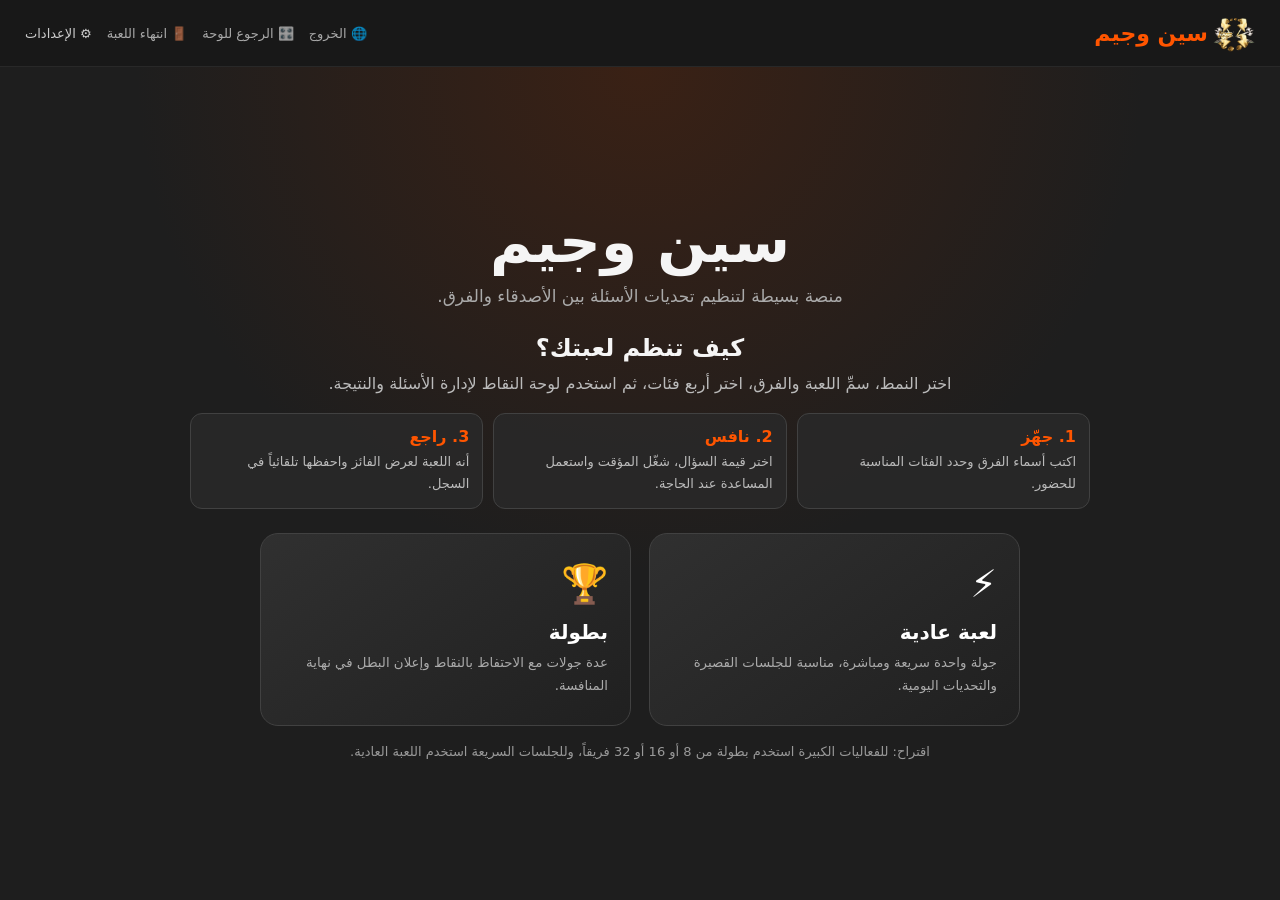
==== commit 1a8e0bf1: "Expand curated game quiz bank Add 340 balanced questions across 85 familiar games, exclude obsolete " ====
--- a/8.html
+++ b/8.html
@@ -1192,6 +1192,7 @@
     <script src="js/results.js"></script>
     <script src="data/question-bank.js"></script>
     <script src="data/games-questions.js"></script>
+    <script src="data/games-curated-questions.js"></script>
     <script src="data/proverbs-questions.js"></script>
     <script src="data/general-questions.js"></script>
     <script src="data/general-questions-3.js"></script>
@@ -1311,6 +1312,7 @@
         const addEntertainmentQuestions = questions =>
             addQuestions((questions || []).filter(question => !curatedEntertainmentCategories.has(question.category)));
         addEntertainmentQuestions(window.gamesQuestionSeed);
+        addQuestions(window.gamesCuratedQuestionSeed || []);
         addQuestions(window.proverbQuestionSeed || []);
         addQuestions(window.generalQuestionSeed || []);
         addQuestions(window.generalQuestionThreeSeed || []);
@@ -1326,7 +1328,7 @@
         addQuestions(window.arabLogoQuestionSeed || []);
         addQuestions(window.logosQuestionSeed || []);
         SinJeemQuestionBank.addMany((window.curatedQuestionSeed || [])
-            .filter(question => question.category !== 'شعارات'));
+            .filter(question => !['ألعاب', 'شعارات'].includes(question.category)));
         addQuestions(window.imageChallengeQuestionSeed || []);
 
         // متغيرات التايمر
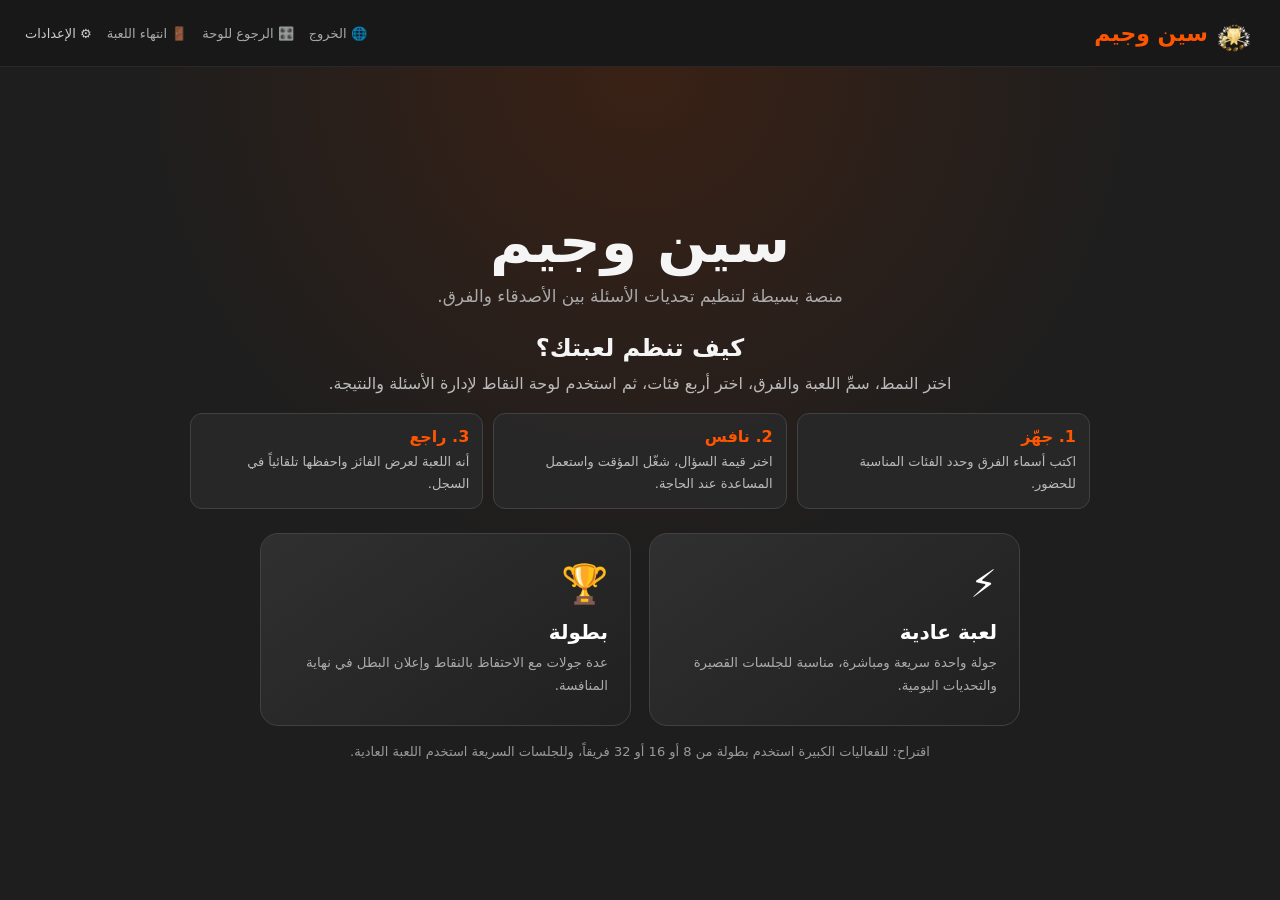
==== commit 91daa980: "Fix image puzzle answers and difficulty prompts Correct mismatched image-puzzle answers, give each p" ====
--- a/8.html
+++ b/8.html
@@ -1320,13 +1320,34 @@
         addQuestions(window.generalQuestionFiveSeed || []);
         addQuestions(window.generalQuestionSixSeed || []);
         addQuestions(window.generalQuestionSevenSeed || []);
-        addQuestions(window.flagsQuestionSeed || []);
+        const flagQuestionByPoints = {
+            100: 'ما الدولة التي يمثلها هذا العلم؟',
+            200: 'إلى أي دولة يعود العلم الظاهر؟',
+            300: 'ما اسم الدولة صاحبة هذا العلم؟',
+            400: 'لأي دولة يتبع العلم المعروض؟',
+            500: 'أي دولة يرمز إليها العلم في الصورة؟'
+        };
+        addQuestions((window.flagsQuestionSeed || []).map(question => ({
+            ...question,
+            question: flagQuestionByPoints[Number(question.points)] || question.question
+        })));
         addQuestions(window.entertainmentQuestionSeed || []);
         addQuestions(window.geographyQuestionSeed || []);
         addQuestions(window.sportsQuestionSeed || []);
         addQuestions(window.carsQuestionSeed || []);
-        addQuestions(window.arabLogoQuestionSeed || []);
-        addQuestions(window.logosQuestionSeed || []);
+        const logoQuestionByPoints = {
+            100: 'ما اسم العلامة التجارية التي يظهر شعارها؟',
+            200: 'لأي شركة يعود هذا الشعار؟',
+            300: 'ما العلامة التي يمثلها الرمز الظاهر؟',
+            400: 'ما اسم الجهة صاحبة الشعار؟',
+            500: 'إلى أي علامة تجارية يشير الشعار؟'
+        };
+        const logoQuestions = [...(window.arabLogoQuestionSeed || []), ...(window.logosQuestionSeed || [])]
+            .map(question => ({
+                ...question,
+                question: logoQuestionByPoints[Number(question.points)] || question.question
+            }));
+        addQuestions(logoQuestions);
         SinJeemQuestionBank.addMany((window.curatedQuestionSeed || [])
             .filter(question => !['ألعاب', 'شعارات'].includes(question.category)));
         addQuestions(window.imageChallengeQuestionSeed || []);
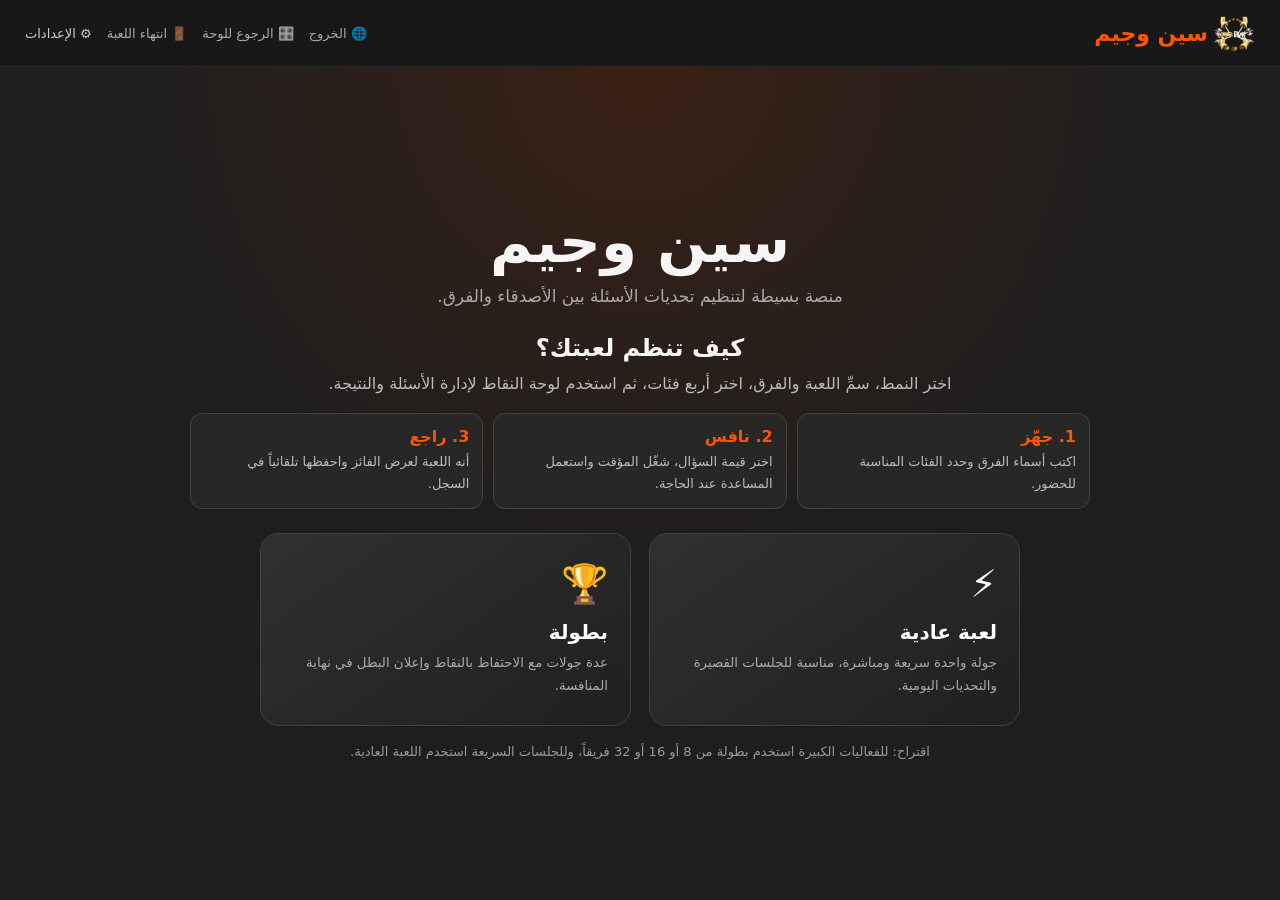
==== commit 4bb50804: "Add round-based question banks and image challenge rounds Separate questions for rounds 32, 16, 8, 4" ====
--- a/8.html
+++ b/8.html
@@ -87,7 +87,7 @@
             border-radius: 14px; background: #242424; text-align: right;
         }
         .setup-help h3 { color: var(--primary-orange); margin-bottom: 10px; }
-        .helper-guide { display: grid; grid-template-columns: repeat(3, 1fr); gap: 10px; }
+        .helper-guide { display: grid; grid-template-columns: repeat(4, minmax(0, 1fr)); gap: 10px; }
         .helper-guide div { padding: 10px; background: #303030; border-radius: 9px; color: #ddd; font-size: 13px; line-height: 1.6; }
         .helper-guide strong { display: block; color: white; margin-bottom: 3px; }
         .team-count-row { display: none; align-items: center; justify-content: center; gap: 12px; margin: 22px 0 10px; }
@@ -215,6 +215,39 @@
             font-size: 12px;
         }
 
+        .question-round-picker {
+            display: flex;
+            justify-content: center;
+            gap: 8px;
+            margin: 12px auto 16px;
+        }
+
+        .question-round-option {
+            min-width: 116px;
+            padding: 10px 18px;
+            border: 1px solid #4a4a4a;
+            border-radius: 8px;
+            background: #252525;
+            color: #ddd;
+            cursor: pointer;
+        }
+
+        .question-round-option.selected {
+            border-color: var(--primary-orange);
+            background: #3a2a20;
+            color: #fff;
+        }
+
+        @media (max-width: 650px) {
+            .question-round-picker { flex-wrap: wrap; }
+            .question-round-option { flex: 1 1 calc(33.333% - 8px); min-width: 0; padding: 10px 6px; }
+        }
+
+        .cat-select-card[data-cat="شعارات"],
+        .board-column[data-cat="شعارات"] {
+            display: none;
+        }
+
         #categories-next-btn:disabled {
             opacity: 0.4;
             filter: grayscale(70%);
@@ -232,10 +265,12 @@
             margin: 0;
         }
 
-        .cat-select-card[data-cat="عرب بيور"] img,
-        .board-column[data-cat="عرب بيور"] .cat-header-card img {
+        .cat-select-card[data-cat="من أنا؟"] img,
+        .board-column[data-cat="من أنا؟"] .cat-header-card img,
+        .cat-select-card[data-cat="الحروف"] img,
+        .board-column[data-cat="الحروف"] .cat-header-card img {
             object-fit: contain;
-            background: #111;
+            background: #f5f1e7;
             padding: 4px;
         }
 
@@ -840,14 +875,22 @@
     <!-- 1. شاشة اختيار الفئات -->
     <div id="page-select" class="page">
         <h2 style="margin-bottom: 10px;">اختر 4 فئات للمواجهة</h2>
+
+        <div class="question-round-picker" role="group" aria-label="اختر دور البطولة">
+            <button type="button" class="question-round-option" data-round="32" aria-pressed="false" onclick="selectQuestionRound(this)">دور الـ32</button>
+            <button type="button" class="question-round-option selected" data-round="16" aria-pressed="true" onclick="selectQuestionRound(this)">دور الـ16</button>
+            <button type="button" class="question-round-option" data-round="8" aria-pressed="false" onclick="selectQuestionRound(this)">دور الـ8</button>
+            <button type="button" class="question-round-option" data-round="4" aria-pressed="false" onclick="selectQuestionRound(this)">دور الـ4</button>
+            <button type="button" class="question-round-option" data-round="final" aria-pressed="false" onclick="selectQuestionRound(this)">النهائي</button>
+        </div>
         
         <div class="selection-container">
             <div class="selection-title-badge">الفئات المتاحة</div>
 
             <div class="categories-grid-select">
-                <div class="cat-select-card unselected" data-cat="عرب بيور" onclick="toggleCat(this)">
-                    <img src="assets/images/branding/arab-pure-logo.gif" alt="شعار عرب بيور">
-                    <div class="card-label">عرب بيور</div>
+                <div class="cat-select-card unselected" data-cat="من أنا؟" onclick="toggleCat(this)">
+                    <img src="assets/images/categories/image.png" alt="شعار من أنا؟">
+                    <div class="card-label">من أنا؟</div>
                 </div>
                 <div class="cat-select-card unselected" data-cat="تحدي الصور" onclick="toggleCat(this)">
                     <img src="assets/images/categories/image-challenge.jpg" alt="تحدي الصور">
@@ -893,6 +936,10 @@
                     <img src="assets/images/categories/cars.jpg" alt="سيارات">
                     <div class="card-label">سيارات</div>
                 </div>
+                <div class="cat-select-card unselected" data-cat="الحروف" onclick="toggleCat(this)">
+                    <img src="assets/images/categories/12.png" alt="شعار فئة الحروف">
+                    <div class="card-label">الحروف</div>
+                </div>
             </div>
             <div id="category-selection-status" class="category-selection-status" aria-live="polite">اختر 4 فئات للمتابعة</div>
         </div>
@@ -925,6 +972,7 @@
                         <div class="helper-circle" title="تبديل السؤال" onclick="showHelperInfo('swap')">🔄</div>
                         <div class="helper-circle" title="عرض تلميح" onclick="showHelperInfo('hint')">📞</div>
                         <div class="helper-circle" title="مضاعفة النقاط" onclick="showHelperInfo('double')">✌️</div>
+                        <div class="helper-circle" title="عرض الخيارات" onclick="showHelperInfo('options')">👁️</div>
                     </div>
                 </div>
 
@@ -936,6 +984,7 @@
                         <div class="helper-circle" title="تبديل السؤال" onclick="showHelperInfo('swap')">🔄</div>
                         <div class="helper-circle" title="عرض تلميح" onclick="showHelperInfo('hint')">📞</div>
                         <div class="helper-circle" title="مضاعفة النقاط" onclick="showHelperInfo('double')">✌️</div>
+                        <div class="helper-circle" title="عرض الخيارات" onclick="showHelperInfo('options')">👁️</div>
                     </div>
                 </div>
             </div>
@@ -946,6 +995,7 @@
                     <div><strong>🔄 تبديل السؤال</strong>يستبدل السؤال الحالي بسؤال آخر من الفئة نفسها وبالقيمة نفسها.</div>
                     <div><strong>📞 تلميح</strong>يعرض تلميحاً للسؤال الحالي مرة واحدة للفريق.</div>
                     <div><strong>✌️ مضاعفة</strong>تضاعف نقاط السؤال الحالي للفريق الذي استخدمها إذا أجاب إجابة صحيحة.</div>
+                    <div><strong>👁️ عرض الخيارات</strong>يكشف الخيارات المحتملة للسؤال مرة واحدة للفريق.</div>
                 </div>
             </div>
 
@@ -957,11 +1007,8 @@
     <div id="page-board" class="page">
         <div class="board-container" id="board-grid">
 
-            <div class="board-column hidden" data-cat="عرب بيور">
-                <div class="cat-header-card"><img src="assets/images/branding/arab-pure-logo.gif" alt="شعار عرب بيور"><div class="label">عرب بيور</div></div>
-                <div class="score-card-btn" onclick="openQ('عرب بيور', 'سهل', 'ما اللعبة الرئيسية لسيرفرات عرب بيور؟', 'GTA V (FiveM)', '', this, 200)">200</div>
-                <div class="score-card-btn" onclick="openQ('عرب بيور', 'متوسط', 'ما اسم سيرفر الحياة الواقعية التابع لهم؟', 'Arab Pure Roleplay', '', this, 400)">400</div>
-                <div class="score-card-btn" onclick="openQ('عرب بيور', 'صعب', 'ما اختصار اسم المجتمع؟', 'AP', '', this, 600)">600</div>
+            <div class="board-column hidden" data-cat="من أنا؟">
+                <div class="cat-header-card"><img src="assets/images/categories/image.png" alt="شعار من أنا؟"><div class="label">من أنا؟</div></div>
             </div>
 
             <div class="board-column hidden" data-cat="تحدي الصور">
@@ -1039,6 +1086,10 @@
                 <div class="score-card-btn" onclick="openQ('سيارات', 'ماركات', 'شعار الـ 4 حلقات المتقاطعة؟', 'Audi', '', this, 200)">200</div>
                 <div class="score-card-btn" onclick="openQ('سيارات', 'فاخرة', 'شعار الحصان القافز الإيطالي؟', 'Ferrari', '', this, 400)">400</div>
                 <div class="score-card-btn" onclick="openQ('سيارات', 'محركات', 'بلد صُنع سيارات بورش؟', 'ألمانيا', '', this, 600)">600</div>
+            </div>
+
+            <div class="board-column hidden" data-cat="الحروف">
+                <div class="cat-header-card"><img src="assets/images/categories/12.png" alt="شعار فئة الحروف"><div class="label">الحروف</div></div>
             </div>
 
         </div>
@@ -1209,7 +1260,16 @@
     <script src="data/logos-questions.js"></script>
     <script src="data/curated-questions.js"></script>
     <script src="data/image-challenge-questions.js"></script>
-    <script src="data/arab-pure-questions.js"></script>
+    <script src="data/who-am-i-questions.js"></script>
+    <script src="data/who-am-i-new-rounds.js"></script>
+    <script src="data/letters-questions.js"></script>
+    <script src="data/question-round-split.js"></script>
+    <script src="data/questions-round-32.js"></script>
+    <script src="data/questions-round-16.js"></script>
+    <script src="data/questions-round-8.js"></script>
+    <script src="data/questions-round-4.js"></script>
+    <script src="data/questions-round-final.js"></script>
+    <script src="data/letters-new-rounds-questions.js"></script>
     <script src="js/team-roulette.js"></script>
     <script>
         let scores = { t1: 0, t2: 0 };
@@ -1230,6 +1290,7 @@
         const tournamentWinScore = 2000;
         const normalWinScore = 2000;
         let gameTitle = '';
+        let currentQuestionRound = '16';
         let tournamentSaved = false;
         let activeHint = '';
         let activeDifficulty = '';
@@ -1275,8 +1336,11 @@
         });
         const registerOpenQuestion = (category, difficulty, question, answer, image, points) =>
             addQuestion({ category, difficulty, question, answer, image, points });
-        const findBankQuestion = (question, category, answer) =>
-            SinJeemQuestionBank.find(question, category, answer);
+        const findBankQuestion = (question, category, answer, round = currentQuestionRound) =>
+            questionsForRound(round).find(item => item.category === category
+                && normalizeQuestion(item.question) === normalizeQuestion(question)
+                && normalizeQuestion(item.answer) === normalizeQuestion(answer))
+            || SinJeemQuestionBank.find(question, category, answer);
         const buildQuestionOptions = question => {
             const answer = String(question.answer || '');
             const accepted = new Set([answer, ...(question.acceptedAnswers || [])].map(normalizeQuestion));
@@ -1295,8 +1359,9 @@
             const sortedAnswers = items => [...new Set(items.map(item => String(item.answer || '')))]
                 .filter(value => value && !excluded.has(normalizeQuestion(value)))
                 .sort((left, right) => hash(`${seed}|${left}`) - hash(`${seed}|${right}`));
-            const categoryAnswers = sortedAnswers(questionBank.filter(item => item.category === question.category));
-            const otherAnswers = sortedAnswers(questionBank.filter(item => item.category !== question.category));
+            const roundQuestions = questionsForRound(question.round || currentQuestionRound);
+            const categoryAnswers = sortedAnswers(roundQuestions.filter(item => item.category === question.category));
+            const otherAnswers = sortedAnswers(roundQuestions.filter(item => item.category !== question.category));
             const candidates = [...categoryAnswers, ...otherAnswers];
             for (const candidate of candidates) {
                 if (options.length >= 4) break;
@@ -1307,7 +1372,8 @@
         };
 
         addQuestions(window.questionBankSeed || []);
-        addQuestions(window.arabPureQuestionSeed || []);
+        addQuestions(window.whoAmIQuestionSeed || []);
+        addQuestions(window.whoAmINewRoundsSeed || []);
         const curatedEntertainmentCategories = new Set(['ألعاب']);
         const addEntertainmentQuestions = questions =>
             addQuestions((questions || []).filter(question => !curatedEntertainmentCategories.has(question.category)));
@@ -1351,6 +1417,18 @@
         SinJeemQuestionBank.addMany((window.curatedQuestionSeed || [])
             .filter(question => !['ألعاب', 'شعارات'].includes(question.category)));
         addQuestions(window.imageChallengeQuestionSeed || []);
+        addQuestions(window.lettersQuestionSeed || []);
+        addQuestions(window.lettersNewRoundsQuestionSeed || []);
+
+        const questionRoundBanks = {
+            '32': window.SinJeemQuestionsRound32.select(questionBank),
+            '16': window.SinJeemQuestionsRound16.select(questionBank),
+            '8': window.SinJeemQuestionsRound8.select(questionBank),
+            '4': window.SinJeemQuestionsRound4.select(questionBank),
+            'final': window.SinJeemQuestionsRoundFinal.select(questionBank)
+        };
+        const questionsForRound = (round = currentQuestionRound) =>
+            questionRoundBanks[String(round)] || [];
 
         // متغيرات التايمر
         let timerSeconds = 0;
@@ -1364,6 +1442,16 @@
             get running() { return timerRunning; },
             set running(value) { timerRunning = value; }
         };
+
+        function selectQuestionRound(button) {
+            currentQuestionRound = String(button.dataset.round);
+            document.querySelectorAll('.question-round-option').forEach(option => {
+                const selected = option === button;
+                option.classList.toggle('selected', selected);
+                option.setAttribute('aria-pressed', String(selected));
+            });
+            saveActiveGame();
+        }
 
         function chooseMode(mode) {
             gameMode = mode;
@@ -1710,6 +1798,7 @@
                 scores: { ...scores },
                 gameMode,
                 currentRound,
+                questionRound: currentQuestionRound,
                 gameTitle,
                 teams: [document.getElementById('t1-name').value, document.getElementById('t2-name').value],
                 tournamentMemberRoster: { ...tournamentMemberRoster },
@@ -1800,6 +1889,12 @@
             scores = { ...saved.scores };
             gameMode = saved.gameMode;
             currentRound = saved.currentRound;
+            currentQuestionRound = String(saved.questionRound || '16');
+            document.querySelectorAll('.question-round-option').forEach(option => {
+                const selected = option.dataset.round === currentQuestionRound;
+                option.classList.toggle('selected', selected);
+                option.setAttribute('aria-pressed', String(selected));
+            });
             gameTitle = saved.gameTitle;
             tournamentTeams = [...(saved.tournamentTeams || [])];
             tournamentMemberRoster = { ...(saved.tournamentMemberRoster || {}) };
@@ -1838,16 +1933,34 @@
             updateCategorySelectionState();
 
             const savedBoard = (saved.board || []).map(column => {
-                const refreshCategories = new Set(['تحدي الصور', 'أفلام', 'مسلسلات', 'ألعاب']);
-                if (!refreshCategories.has(column.category) || saved.pageId !== 'page-board') return column;
+                const refreshCategories = new Set(questionBank.map(item => item.category));
+                if (!column.visible || !refreshCategories.has(column.category) || saved.pageId !== 'page-board') return column;
                 const existingCards = column.cards || [];
+                const claimedInColumn = new Set();
                 const alignedCards = [100, 200, 300, 400, 500].map(points => {
                     const existingCard = existingCards.find(card => Number(card.question?.points) === points);
-                    const candidates = questionBank.filter(item => item.category === column.category
-                        && Number(item.points) === points);
-                    const question = candidates.find(item => item.id === existingCard?.question?.id)
-                        || SinJeemBoard.pickRandom(candidates);
-                    if (!question) return existingCard;
+                    const roundQuestions = questionsForRound(currentQuestionRound).filter(item => item.category === column.category);
+                    const retainedQuestion = existingCard?.question
+                        && String(existingCard.question.round) === currentQuestionRound
+                        ? roundQuestions.find(item => item.id === existingCard.question.id)
+                        : null;
+                    let question = retainedQuestion;
+                    if (question) {
+                        claimedInColumn.add(question.id);
+                    } else {
+                        let candidates = roundQuestions.filter(item => !usedQuestionIds.has(item.id)
+                            && !claimedInColumn.has(item.id));
+                        if (candidates.length) {
+                            const closestDistance = Math.min(...candidates.map(item => Math.abs(Number(item.points) - points)));
+                            candidates = candidates.filter(item => Math.abs(Number(item.points) - points) === closestDistance);
+                            question = SinJeemBoard.pickRandom(candidates);
+                            if (question) {
+                                claimedInColumn.add(question.id);
+                                usedQuestionIds.add(question.id);
+                            }
+                        }
+                    }
+                    if (!question) return null;
                     return {
                         question: {
                             ...question,
@@ -1863,6 +1976,7 @@
                 saved.board = savedBoard;
                 try {
                     localStorage.setItem(savedGameKey, JSON.stringify(saved));
+                    persistUsedQuestionIds();
                 } catch (error) {
                     console.warn('تعذر تحديث أسئلة الفئات المنتقاة في المباراة المحفوظة.', error);
                 }
@@ -2060,7 +2174,7 @@
 
         function startGame() {
             const selected = Array.from(document.querySelectorAll('.cat-select-card.selected')).map(c => c.getAttribute('data-cat'));
-            if (window.flagsQuestionSeed?.length) addQuestions(window.flagsQuestionSeed);
+            const roundQuestionBank = questionsForRound(currentQuestionRound);
             gameTitle = document.getElementById('game-name').value.trim() || (gameMode === 'tournament' ? 'بطولة سين وجيم' : 'لعبة سين وجيم');
             activeGame = true;
             if (gameMode === 'tournament') {
@@ -2081,8 +2195,8 @@
                 const cName = col.getAttribute('data-cat');
                 if (selected.includes(cName)) {
                     col.classList.remove('hidden');
-                    SinJeemBoard.populateColumn(col, cName, questionBank, usedQuestionIds, difficultyLabel, (item, card) =>
-                        openQ(item.category, item.difficulty, item.question, item.answer, item.image, card, item.points));
+                    SinJeemBoard.populateColumn(col, cName, roundQuestionBank, usedQuestionIds, difficultyLabel, (item, card) =>
+                        openQ(item.category, item.difficulty, item.question, item.answer, item.image, card, item.points), currentQuestionRound);
                 } else {
                     col.classList.add('hidden');
                 }
@@ -2110,13 +2224,17 @@
 
         /* فتح شاشة السؤال مع إعداد البيانات والتايمر من صفر */
         function openQ(cat, prop, q, a, imgUrl, card, pts) {
-            const bankQuestion = findBankQuestion(q, cat, a);
+            const cardQuestion = card?.dataset.questionData
+                ? JSON.parse(card.dataset.questionData)
+                : null;
+            const bankQuestion = cardQuestion?.id ? cardQuestion : findBankQuestion(q, cat, a);
             const displayImage = bankQuestion?.imageKind === 'illustration' ? '' : imgUrl;
             if (!bankQuestion) registerOpenQuestion(cat, prop, q, a, displayImage, pts);
             const questionId = bankQuestion?.id || card?.dataset.questionId || '';
             const questionOptions = buildQuestionOptions({
                 id: questionId,
                 category: cat,
+                round: bankQuestion?.round || currentQuestionRound,
                 question: q,
                 answer: a,
                 acceptedAnswers: bankQuestion?.acceptedAnswers || [a],
@@ -2132,11 +2250,13 @@
             activeQuestion = {
                 id: questionId,
                 category: cat,
+                round: bankQuestion?.round || currentQuestionRound,
                 difficulty: difficultyLabel(prop, pts),
                 question: q,
                 answer: a,
                 acceptedAnswers: bankQuestion?.acceptedAnswers || [a],
                 options: questionOptions,
+                round: bankQuestion?.round || currentQuestionRound,
                 image: displayImage || '',
                 answerImage: bankQuestion?.answerImage || '',
                 points: Number(pts)
@@ -2244,7 +2364,7 @@
             let replacement = null;
             if (type === 'swap') {
                 if (!activeQuestion || !activeCard) return;
-                const candidates = questionBank.filter(item => item.category === activeQuestion.category
+                const candidates = questionsForRound(currentQuestionRound).filter(item => item.category === activeQuestion.category
                     && !usedQuestionIds.has(item.id));
                 if (!candidates.length) {
                     alert('لا يوجد سؤال بديل متاح في هذه الفئة حالياً.');
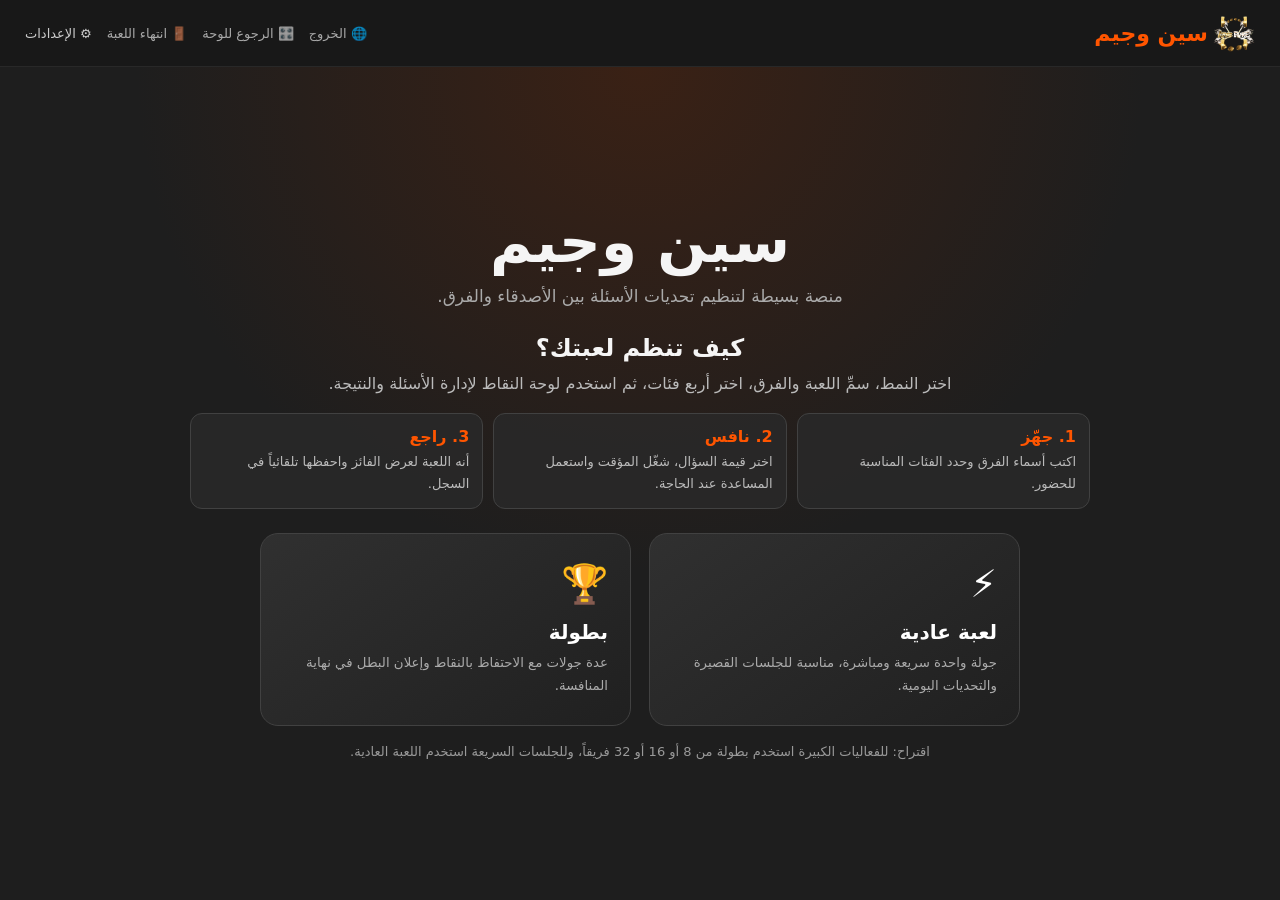
==== commit 5432ce8c: "Transfer question multiplier to answering team When either team activates the question multiplier, a" ====
--- a/8.html
+++ b/8.html
@@ -994,7 +994,7 @@
                 <div class="helper-guide">
                     <div><strong>🔄 تبديل السؤال</strong>يستبدل السؤال الحالي بسؤال آخر من الفئة نفسها وبالقيمة نفسها.</div>
                     <div><strong>📞 تلميح</strong>يعرض تلميحاً للسؤال الحالي مرة واحدة للفريق.</div>
-                    <div><strong>✌️ مضاعفة</strong>تضاعف نقاط السؤال الحالي للفريق الذي استخدمها إذا أجاب إجابة صحيحة.</div>
+                    <div><strong>✌️ مضاعفة</strong>إذا استخدمها أي فريق، يحصل الفريق الذي يجيب إجابة صحيحة على ضعف نقاط السؤال. لا تتضاعف النقاط أكثر من مرة.</div>
                     <div><strong>👁️ عرض الخيارات</strong>يكشف الخيارات المحتملة للسؤال مرة واحدة للفريق.</div>
                 </div>
             </div>
@@ -2342,7 +2342,7 @@
             const descriptions = {
                 swap: 'تبديل السؤال: يستبدل السؤال الحالي بسؤال آخر من الفئة نفسها وبالقيمة نفسها، دون نقاط.',
                 hint: 'التلميح: يعرض معلومة مختصرة تساعد على التفكير في الإجابة.',
-                double: 'مضاعفة النقاط: تضاعف قيمة السؤال الحالي للفريق الذي يستخدمها إذا أجاب إجابة صحيحة.',
+                double: 'مضاعفة النقاط: إذا استخدمها أي فريق، يحصل الفريق الذي يجيب إجابة صحيحة على ضعف نقاط السؤال. لا تتضاعف النقاط أكثر من مرة.',
                 options: 'عرض الخيارات: يكشف خيارات السؤال لتسهيل اختيار إجابة صحيحة.',
                 skip: 'التخطي: ينهي السؤال الحالي بدون نقاط ويعيدكم إلى اللوحة.'
             };
@@ -2448,7 +2448,7 @@
         }
 
         function addPoints(team) {
-            const awardedPoints = doubleTeams.has(team) ? activePoints * 2 : activePoints;
+            const awardedPoints = doubleTeams.size > 0 ? activePoints * 2 : activePoints;
             SinJeemScoring.award(scores, team, awardedPoints);
 
             if (activeCard) activeCard.classList.add('used');
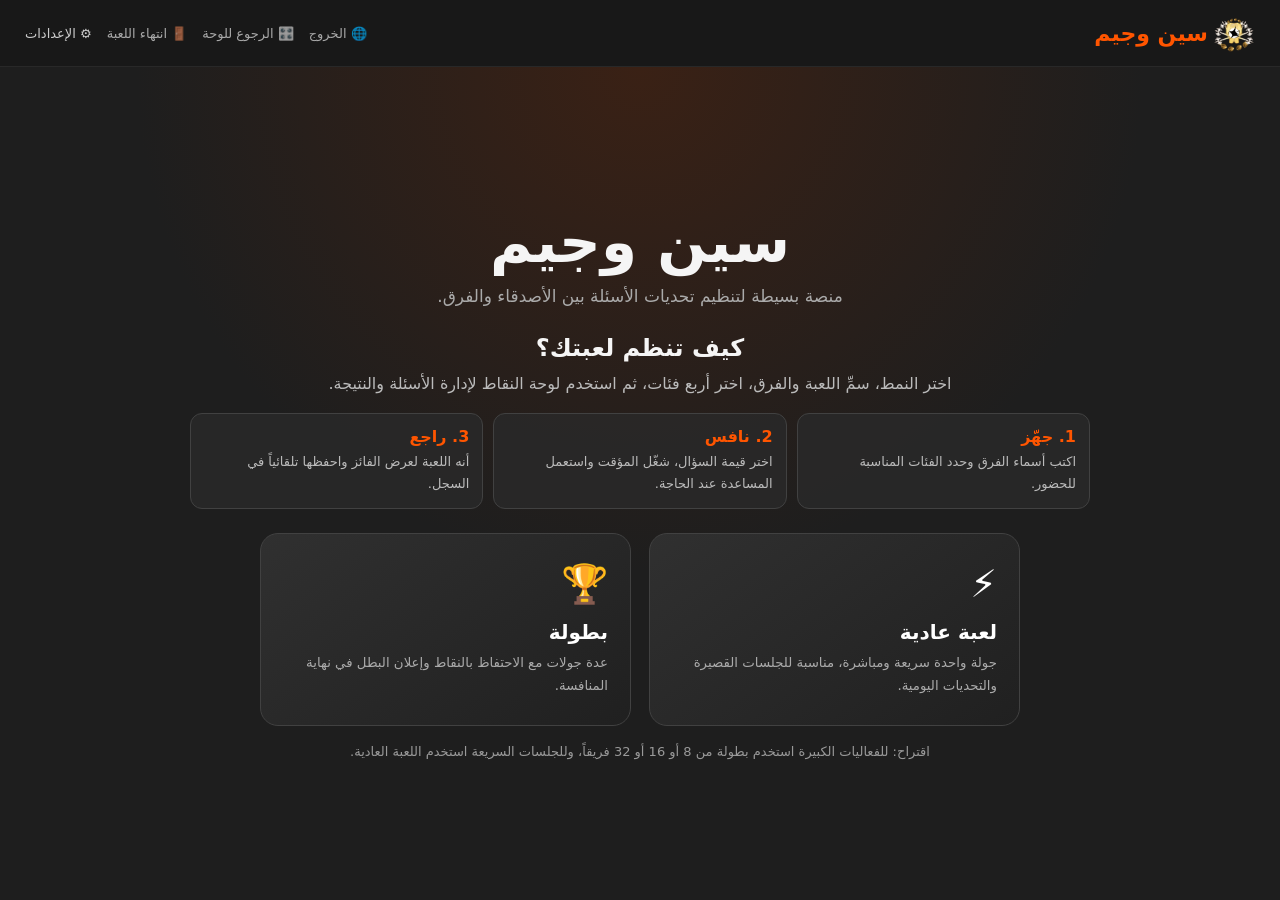
==== commit 07d7bf1e: "Raise game win threshold to 3000 Set the normal game and tournament victory thresholds to 3000 point" ====
--- a/8.html
+++ b/8.html
@@ -1287,8 +1287,8 @@
         let tournamentAllMatches = [];
         let tournamentMatchIndex = 0;
         let tournamentMatch = { right: '', left: '' };
-        const tournamentWinScore = 2000;
-        const normalWinScore = 2000;
+        const tournamentWinScore = 3000;
+        const normalWinScore = 3000;
         let gameTitle = '';
         let currentQuestionRound = '16';
         let tournamentSaved = false;
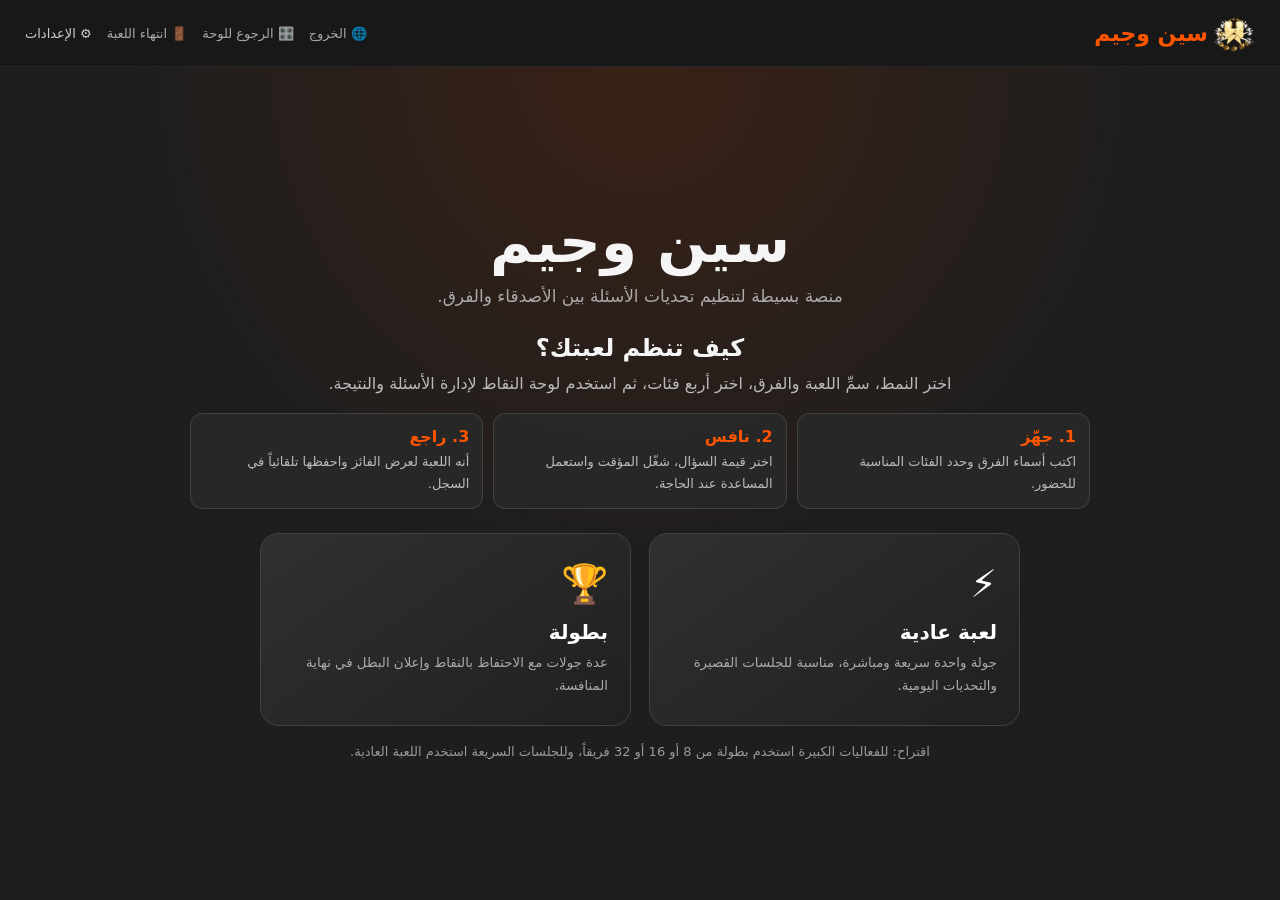
==== commit eab19c79: "Add round media questions and scoring rules Include image challenge and brand/clarify media assets, " ====
--- a/8.html
+++ b/8.html
@@ -24,7 +24,6 @@
         .settings-menu.visible { display: grid; gap: 5px; }
         .settings-menu button { background: #303030; border: 0; border-radius: 8px; color: #eee; padding: 10px; text-align: right; cursor: pointer; }
         .settings-menu button:hover { background: var(--primary-orange); }
-
         .brand-logo {
             width: 42px;
             height: 42px;
@@ -202,9 +201,30 @@
             filter: none;
         }
 
-        .categories-grid-select.has-four .cat-select-card.unselected {
+        .categories-grid-select.has-selection-limit .cat-select-card.unselected {
             opacity: 0.35;
             filter: grayscale(80%);
+        }
+
+        .cat-select-card.round-specific-hidden {
+            display: none !important;
+        }
+
+        .cat-select-card.category-content-missing {
+            cursor: not-allowed;
+            opacity: 0.48;
+            filter: grayscale(70%);
+        }
+
+        .category-content-note {
+            position: absolute;
+            inset: auto 4px 4px;
+            border-radius: 6px;
+            background: rgba(0, 0, 0, .82);
+            color: #fff;
+            padding: 4px;
+            font-size: 11px;
+            text-align: center;
         }
 
         .category-selection-status {
@@ -874,7 +894,7 @@
 
     <!-- 1. شاشة اختيار الفئات -->
     <div id="page-select" class="page">
-        <h2 style="margin-bottom: 10px;">اختر 4 فئات للمواجهة</h2>
+        <h2 id="category-selection-title" style="margin-bottom: 10px;">اختر 4 فئات للمواجهة</h2>
 
         <div class="question-round-picker" role="group" aria-label="اختر دور البطولة">
             <button type="button" class="question-round-option" data-round="32" aria-pressed="false" onclick="selectQuestionRound(this)">دور الـ32</button>
@@ -883,63 +903,27 @@
             <button type="button" class="question-round-option" data-round="4" aria-pressed="false" onclick="selectQuestionRound(this)">دور الـ4</button>
             <button type="button" class="question-round-option" data-round="final" aria-pressed="false" onclick="selectQuestionRound(this)">النهائي</button>
         </div>
-        
+
         <div class="selection-container">
             <div class="selection-title-badge">الفئات المتاحة</div>
-
             <div class="categories-grid-select">
-                <div class="cat-select-card unselected" data-cat="من أنا؟" onclick="toggleCat(this)">
-                    <img src="assets/images/categories/image.png" alt="شعار من أنا؟">
-                    <div class="card-label">من أنا؟</div>
-                </div>
-                <div class="cat-select-card unselected" data-cat="تحدي الصور" onclick="toggleCat(this)">
-                    <img src="assets/images/categories/image-challenge.jpg" alt="تحدي الصور">
-                    <div class="card-label">تحدي الصور</div>
-                </div>
-                <div class="cat-select-card unselected" data-cat="أفلام" onclick="toggleCat(this)">
-                    <img src="assets/images/categories/movies.jpg" alt="أفلام">
-                    <div class="card-label">أفلام</div>
-                </div>
-                <div class="cat-select-card unselected" data-cat="أعلام" onclick="toggleCat(this)">
-                    <img src="assets/images/categories/flags.jpg" alt="أعلام">
-                    <div class="card-label">أعلام</div>
-                </div>
-                <div class="cat-select-card unselected" data-cat="اكمل المثل" onclick="toggleCat(this)">
-                    <img src="assets/images/categories/proverbs.jpg" alt="اكمل المثل">
-                    <div class="card-label">اكمل المثل</div>
-                </div>
-                <div class="cat-select-card unselected" data-cat="أسئلة عامة" onclick="toggleCat(this)">
-                    <img src="assets/images/categories/general-knowledge.jpg" alt="أسئلة عامة">
-                    <div class="card-label">أسئلة عامة</div>
-                </div>
-                <div class="cat-select-card unselected" data-cat="ألعاب" onclick="toggleCat(this)">
-                    <img src="assets/images/categories/games.jpg" alt="ألعاب">
-                    <div class="card-label">ألعاب</div>
-                </div>
-                <div class="cat-select-card unselected" data-cat="مسلسلات" onclick="toggleCat(this)">
-                    <img src="assets/images/categories/series.jpg" alt="مسلسلات">
-                    <div class="card-label">مسلسلات</div>
-                </div>
-                <div class="cat-select-card unselected" data-cat="جغرافيا" onclick="toggleCat(this)">
-                    <img src="assets/images/categories/geography.jpg" alt="جغرافيا">
-                    <div class="card-label">جغرافيا</div>
-                </div>
-                <div class="cat-select-card unselected" data-cat="شعارات" onclick="toggleCat(this)">
-                    <img src="assets/images/categories/logos.jpg" alt="شعارات">
-                    <div class="card-label">شعارات</div>
-                </div>
-                <div class="cat-select-card unselected" data-cat="كورة ورياضة" onclick="toggleCat(this)">
-                    <img src="assets/images/categories/sports.jpg" alt="كورة ورياضة">
-                    <div class="card-label">كورة ورياضة</div>
-                </div>
-                <div class="cat-select-card unselected" data-cat="سيارات" onclick="toggleCat(this)">
-                    <img src="assets/images/categories/cars.jpg" alt="سيارات">
-                    <div class="card-label">سيارات</div>
-                </div>
-                <div class="cat-select-card unselected" data-cat="الحروف" onclick="toggleCat(this)">
-                    <img src="assets/images/categories/12.png" alt="شعار فئة الحروف">
-                    <div class="card-label">الحروف</div>
-                </div>
+                <div class="cat-select-card unselected" data-cat="من أنا؟" onclick="toggleCat(this)"><img src="assets/images/categories/image.png" alt="شعار من أنا؟"><div class="card-label">من أنا؟</div></div>
+                <div class="cat-select-card unselected" data-cat="تحدي الصور" onclick="toggleCat(this)"><img src="assets/images/categories/image-challenge.jpg" alt="تحدي الصور"><div class="card-label">تحدي الصور</div></div>
+                <div class="cat-select-card unselected" data-cat="أفلام" onclick="toggleCat(this)"><img src="assets/images/categories/movies.jpg" alt="أفلام"><div class="card-label">أفلام</div></div>
+                <div class="cat-select-card unselected round-four-replacement" data-cat="أعلام" onclick="toggleCat(this)"><img src="assets/images/categories/flags.jpg" alt="أعلام"><div class="card-label">أعلام</div></div>
+                <div class="cat-select-card unselected" data-cat="اكمل المثل" onclick="toggleCat(this)"><img src="assets/images/categories/proverbs.jpg" alt="اكمل المثل"><div class="card-label">اكمل المثل</div></div>
+                <div class="cat-select-card unselected round-four-replacement" data-cat="أسئلة عامة" onclick="toggleCat(this)"><img src="assets/images/categories/general-knowledge.jpg" alt="أسئلة عامة"><div class="card-label">أسئلة عامة</div></div>
+                <div class="cat-select-card unselected" data-cat="ألعاب" onclick="toggleCat(this)"><img src="assets/images/categories/games.jpg" alt="ألعاب"><div class="card-label">ألعاب</div></div>
+                <div class="cat-select-card unselected" data-cat="مسلسلات" onclick="toggleCat(this)"><img src="assets/images/categories/series.jpg" alt="مسلسلات"><div class="card-label">مسلسلات</div></div>
+                <div class="cat-select-card unselected" data-cat="جغرافيا" onclick="toggleCat(this)"><img src="assets/images/categories/geography.jpg" alt="جغرافيا"><div class="card-label">جغرافيا</div></div>
+                <div class="cat-select-card unselected" data-cat="شعارات" onclick="toggleCat(this)"><img src="assets/images/categories/logos.jpg" alt="شعارات"><div class="card-label">شعارات</div></div>
+                <div class="cat-select-card unselected" data-cat="كورة ورياضة" onclick="toggleCat(this)"><img src="assets/images/categories/sports.jpg" alt="كورة ورياضة"><div class="card-label">كورة ورياضة</div></div>
+                <div class="cat-select-card unselected round-four-replacement" data-cat="سيارات" onclick="toggleCat(this)"><img src="assets/images/categories/cars.jpg" alt="سيارات"><div class="card-label">سيارات</div></div>
+                <div class="cat-select-card unselected round-four-replacement" data-cat="الحروف" onclick="toggleCat(this)"><img src="assets/images/categories/12.png" alt="شعار فئة الحروف"><div class="card-label">الحروف</div></div>
+                <div class="cat-select-card unselected round-four-only-category" data-cat="ركز شوي" onclick="toggleCat(this)"><img src="assets/images/categories/ركز شوي.png" alt="ركز شوي"><div class="card-label">ركز شوي</div><small class="category-content-note" hidden>بانتظار المقاطع والأسئلة</small></div>
+                <div class="cat-select-card unselected round-four-only-category" data-cat="وضح شوي" onclick="toggleCat(this)"><img src="assets/images/categories/وضح شوي.png" alt="وضح شوي"><div class="card-label">وضح شوي</div><small class="category-content-note" hidden>بانتظار صور الأسئلة والأجوبة</small></div>
+                <div class="cat-select-card unselected round-four-only-category" data-cat="خمن الصوت" onclick="toggleCat(this)"><img src="assets/images/categories/خمن الصوت.png" alt="خمن الصوت"><div class="card-label">خمن الصوت</div><small class="category-content-note" hidden>بانتظار المقاطع الصوتية والأسئلة</small></div>
+                <div class="cat-select-card unselected round-four-only-category" data-cat="ماركات" onclick="toggleCat(this)"><img src="assets/images/categories/ماهي العلامة.png" alt="ماركات"><div class="card-label">ماركات</div><small class="category-content-note" hidden>بانتظار أسئلة الفئة</small></div>
             </div>
             <div id="category-selection-status" class="category-selection-status" aria-live="polite">اختر 4 فئات للمتابعة</div>
         </div>
@@ -1092,6 +1076,22 @@
                 <div class="cat-header-card"><img src="assets/images/categories/12.png" alt="شعار فئة الحروف"><div class="label">الحروف</div></div>
             </div>
 
+            <div class="board-column hidden" data-cat="ركز شوي">
+                <div class="cat-header-card"><img src="assets/images/categories/ركز شوي.png" alt="ركز شوي"><div class="label">ركز شوي</div></div>
+            </div>
+
+            <div class="board-column hidden" data-cat="وضح شوي">
+                <div class="cat-header-card"><img src="assets/images/categories/وضح شوي.png" alt="وضح شوي"><div class="label">وضح شوي</div></div>
+            </div>
+
+            <div class="board-column hidden" data-cat="خمن الصوت">
+                <div class="cat-header-card"><img src="assets/images/categories/خمن الصوت.png" alt="خمن الصوت"><div class="label">خمن الصوت</div></div>
+            </div>
+
+            <div class="board-column hidden" data-cat="ماركات">
+                <div class="cat-header-card"><img src="assets/images/categories/ماهي العلامة.png" alt="ماركات"><div class="label">ماركات</div></div>
+            </div>
+
         </div>
 
         <!-- الشريط السفلي -->
@@ -1105,7 +1105,7 @@
                 </div>
             </div>
 
-            <div style="font-size: 12px; color: #666;">سين وجيم - 4 فئات مختارة</div>
+            <div style="font-size: 12px; color: #666;">سين وجيم - فئات الجولة الحالية</div>
 
             <div class="team-score-badge">
                 <div class="score-counter">
@@ -1125,7 +1125,7 @@
             <div class="q-top-pts-badge" id="q-pts-badge">200 نقطة</div>
 
             <!-- التايمر -->
-            <div class="timer-container">
+            <div class="timer-container" id="q-timer-container">
                 <span class="timer-icon" onclick="toggleTimer()" id="timer-toggle-btn">▶</span>
                 <span id="timer-display">00:00</span>
                 <span class="timer-icon" onclick="resetTimer()">🔄</span>
@@ -1135,11 +1135,24 @@
             <div class="q-content-area">
                 <div class="q-text-display" id="q-title">ما اسم هذا اللاعب ؟</div>
                 <div class="q-options-display" id="q-options" aria-label="خيارات الإجابة"></div>
-                <img id="q-img" class="q-img-display" src="" style="display: none;">
+                <div id="focus-video-stage" class="media-question-stage" hidden>
+                    <video id="focus-video-player" playsinline controls preload="metadata"></video>
+                    <audio id="focus-video-audio" preload="auto" hidden></audio>
+                    <div class="media-question-actions">
+                        <button id="focus-video-audio-toggle" type="button" class="secondary-btn" onclick="toggleFocusVideoAudio()" hidden>▶ تشغيل الصوت</button>
+                        <button type="button" class="secondary-btn" onclick="replayFocusVideo()">إعادة المقطع</button>
+                        <button type="button" class="main-orange-btn" onclick="showQuestionAfterVideo()">الانتقال إلى السؤال</button>
+                    </div>
+                </div>
+                <div id="audio-question-stage" class="media-question-stage audio-question-stage" hidden>
+                    <audio id="guess-audio-player" controls preload="metadata"></audio>
+                    <button type="button" class="secondary-btn" onclick="replayGuessAudio()">إعادة الصوت</button>
+                </div>
+                <img id="q-img" class="q-img-display" src="" alt="" style="display: none;">
                 <div id="inline-hint" class="inline-hint"></div>
             </div>
 
-            <button class="q-bottom-ans-btn" onclick="showAns()">الإجابة</button>
+            <button id="q-answer-button" class="q-bottom-ans-btn" onclick="showAns()">الإجابة</button>
             <div class="q-bottom-prop-badge" id="q-prop-badge">رياضة</div>
         </div>
 
@@ -1259,6 +1272,7 @@
     <script src="data/arab-logos-questions.js"></script>
     <script src="data/logos-questions.js"></script>
     <script src="data/curated-questions.js"></script>
+    <script src="data/special-round-questions.js"></script>
     <script src="data/image-challenge-questions.js"></script>
     <script src="data/who-am-i-questions.js"></script>
     <script src="data/who-am-i-new-rounds.js"></script>
@@ -1287,8 +1301,7 @@
         let tournamentAllMatches = [];
         let tournamentMatchIndex = 0;
         let tournamentMatch = { right: '', left: '' };
-        const tournamentWinScore = 3000;
-        const normalWinScore = 3000;
+        const defaultWinScore = 3000;
         let gameTitle = '';
         let currentQuestionRound = '16';
         let tournamentSaved = false;
@@ -1323,8 +1336,13 @@
         let restoringSavedGame = false;
         let activeGame = false;
         let activeQuestion = null;
+        let guessAudioEndedCount = 0;
+        let guessAudioRepeatLimit = 1;
         const normalizeQuestion = value => SinJeemQuestionBank.normalize(value);
         const difficultyLabel = (value, points) => SinJeemQuestionBank.difficulty(value, points);
+        const categoryLimitForRound = round => round === 'final' ? 6 : round === '4' ? 5 : 4;
+        const winScoreForQuestionRound = (round = currentQuestionRound) =>
+            round === 'final' ? 4000 : round === '4' ? 3500 : defaultWinScore;
         const addQuestion = question => SinJeemQuestionBank.add(question);
         const addQuestions = questions => SinJeemQuestionBank.addMany(questions);
         const questionBankStats = () => ({
@@ -1416,6 +1434,7 @@
         addQuestions(logoQuestions);
         SinJeemQuestionBank.addMany((window.curatedQuestionSeed || [])
             .filter(question => !['ألعاب', 'شعارات'].includes(question.category)));
+        addQuestions(window.specialRoundQuestionSeed || []);
         addQuestions(window.imageChallengeQuestionSeed || []);
         addQuestions(window.lettersQuestionSeed || []);
         addQuestions(window.lettersNewRoundsQuestionSeed || []);
@@ -1444,13 +1463,47 @@
         };
 
         function selectQuestionRound(button) {
-            currentQuestionRound = String(button.dataset.round);
+            const nextRound = String(button.dataset.round);
+            if (nextRound !== currentQuestionRound) {
+                document.querySelectorAll('.cat-select-card.selected').forEach(card => {
+                    card.classList.remove('selected');
+                    card.classList.add('unselected');
+                });
+            }
+            currentQuestionRound = nextRound;
             document.querySelectorAll('.question-round-option').forEach(option => {
                 const selected = option === button;
                 option.classList.toggle('selected', selected);
                 option.setAttribute('aria-pressed', String(selected));
             });
+            updateRoundSpecificCategories();
+            updateCategorySelectionState();
             saveActiveGame();
+        }
+
+        function updateRoundSpecificCategories() {
+            const isRoundFourOrFinal = ['4', 'final'].includes(currentQuestionRound);
+            document.querySelectorAll('.round-four-replacement').forEach(card => {
+                card.classList.toggle('round-specific-hidden', isRoundFourOrFinal);
+                if (isRoundFourOrFinal && card.classList.contains('selected')) {
+                    card.classList.remove('selected');
+                    card.classList.add('unselected');
+                }
+            });
+            document.querySelectorAll('.round-four-only-category').forEach(card => {
+                card.classList.toggle('round-specific-hidden', !isRoundFourOrFinal);
+                const hasQuestions = questionsForRound().some(question => question.category === card.dataset.cat);
+                const unavailable = isRoundFourOrFinal && !hasQuestions;
+                card.classList.toggle('category-content-missing', unavailable);
+                card.setAttribute('aria-disabled', String(unavailable));
+                card.title = unavailable ? 'هذه الفئة بانتظار إضافة محتواها' : '';
+                const note = card.querySelector('.category-content-note');
+                if (note) note.hidden = !unavailable;
+                if (unavailable && card.classList.contains('selected')) {
+                    card.classList.remove('selected');
+                    card.classList.add('unselected');
+                }
+            });
         }
 
         function chooseMode(mode) {
@@ -1566,8 +1619,8 @@
             document.getElementById('match-round-title').innerText = `${roundLabel} - المواجهة ${tournamentMatchIndex + 1}`;
             document.getElementById('active-tournament-name').innerText = gameTitle;
             document.getElementById('match-progress').innerText = roundLabel === 'النهائي'
-                ? 'الفائز بهذه المواجهة يتوّج بطلاً للبطولة'
-                : `الفائز بهذه المواجهة يتأهل إلى الدور التالي عند وصوله إلى ${tournamentWinScore} نقطة`;
+                ? `الفائز بهذه المواجهة يتوّج بطلاً عند وصوله إلى ${tournamentWinScoreForStage(currentRound)} نقطة`
+                : `الفائز بهذه المواجهة يتأهل إلى الدور التالي عند وصوله إلى ${tournamentWinScoreForStage(currentRound)} نقطة`;
             switchPage('page-tournament-match');
         }
 
@@ -1585,7 +1638,23 @@
             return labels[round] || `الجولة ${round}`;
         }
 
+        function questionRoundForTournamentStage(round) {
+            const label = tournamentRoundLabel(round);
+            if (label === 'نصف النهائي') return '4';
+            if (label === 'النهائي') return 'final';
+            return null;
+        }
+
+        function tournamentWinScoreForStage(round) {
+            return winScoreForQuestionRound(questionRoundForTournamentStage(round) || currentQuestionRound);
+        }
+
         function startTournamentCategories() {
+            const tournamentQuestionRound = questionRoundForTournamentStage(currentRound);
+            if (tournamentQuestionRound && tournamentQuestionRound !== currentQuestionRound) {
+                const roundButton = document.querySelector(`.question-round-option[data-round="${tournamentQuestionRound}"]`);
+                if (roundButton) selectQuestionRound(roundButton);
+            }
             resetCategorySelection();
             switchPage('page-select');
         }
@@ -1605,7 +1674,7 @@
                 champion
             });
             if (!tournamentSaved) {
-                saveHistory([{ name: champion, score: tournamentWinScore, status: 'بطل البطولة' }, ...tournamentAllMatches.map(match => ({ name: match.winner, score: 0, status: 'متأهل' }))], pendingTournamentNames, tournamentAllMatches);
+                saveHistory([{ name: champion, score: winScoreForQuestionRound('final'), status: 'بطل البطولة' }, ...tournamentAllMatches.map(match => ({ name: match.winner, score: 0, status: 'متأهل' }))], pendingTournamentNames, tournamentAllMatches);
                 tournamentSaved = true;
             }
             clearSavedGame();
@@ -1679,7 +1748,7 @@
         }
 
         function showGuide() {
-            alert('التنظيم المقترح:\n1) اكتب اسم اللعبة والفرق.\n2) اختر 4 فئات مناسبة.\n3) في البطولة تبدأ الفرق بمواجهات حسب العدد، ثم يتأهل الفائزون حتى النهائي.\n4) عند انتهاء اللعب تظهر النتيجة وتحفظ المباراة في السجل.');
+            alert('التنظيم المقترح:\n1) اكتب اسم اللعبة والفرق.\n2) اختر عدد الفئات المحدد للجولة.\n3) في البطولة تبدأ الفرق بمواجهات حسب العدد، ثم يتأهل الفائزون حتى النهائي.\n4) عند انتهاء اللعب تظهر النتيجة وتحفظ المباراة في السجل.');
         }
 
         function continueToCategories() {
@@ -1709,7 +1778,7 @@
         }
 
         function toggleCat(card) {
-            if (categorySelectionLocked) return;
+            if (categorySelectionLocked || card.getAttribute('aria-disabled') === 'true') return;
             categorySelectionLocked = true;
             window.setTimeout(() => { categorySelectionLocked = false; }, 180);
             const selectedCount = document.querySelectorAll('.cat-select-card.selected').length;
@@ -1718,7 +1787,7 @@
                 card.classList.remove('selected');
                 card.classList.add('unselected');
             } else {
-                if (selectedCount >= 4) {
+                if (selectedCount >= categoryLimitForRound(currentQuestionRound)) {
                     return;
                 }
                 card.classList.remove('unselected');
@@ -1730,14 +1799,17 @@
 
         function updateCategorySelectionState() {
             const selectedCount = document.querySelectorAll('.cat-select-card.selected').length;
+            const categoryLimit = categoryLimitForRound(currentQuestionRound);
             const nextButton = document.getElementById('categories-next-btn');
             const status = document.getElementById('category-selection-status');
             const categoriesGrid = document.querySelector('.categories-grid-select');
-            if (nextButton) nextButton.disabled = selectedCount !== 4;
-            if (categoriesGrid) categoriesGrid.classList.toggle('has-four', selectedCount === 4);
-            if (status) status.textContent = selectedCount === 4
-                ? 'تم اختيار 4 فئات، يمكنك المتابعة'
-                : `تم اختيار ${selectedCount} من 4 فئات`;
+            const title = document.getElementById('category-selection-title');
+            if (nextButton) nextButton.disabled = selectedCount !== categoryLimit;
+            if (categoriesGrid) categoriesGrid.classList.toggle('has-selection-limit', selectedCount === categoryLimit);
+            if (title) title.textContent = `اختر ${categoryLimit} فئات للمواجهة`;
+            if (status) status.textContent = selectedCount === categoryLimit
+                ? `تم اختيار ${categoryLimit} فئات، يمكنك المتابعة`
+                : `تم اختيار ${selectedCount} من ${categoryLimit} فئات`;
         }
 
         function resetCategorySelection() {
@@ -1751,6 +1823,7 @@
 
         function switchPage(pId) {
             const currentPage = document.querySelector('.page.active')?.id;
+            if (pId !== 'page-question') pauseQuestionMedia();
             SinJeemUI.navigate(pId);
             saveActiveGame(pId === 'page-team-roulette' ? currentPage : pId);
             updateTournamentNavigation();
@@ -1895,6 +1968,7 @@
                 option.classList.toggle('selected', selected);
                 option.setAttribute('aria-pressed', String(selected));
             });
+            updateRoundSpecificCategories();
             gameTitle = saved.gameTitle;
             tournamentTeams = [...(saved.tournamentTeams || [])];
             tournamentMemberRoster = { ...(saved.tournamentMemberRoster || {}) };
@@ -2017,8 +2091,8 @@
                 const roundLabel = tournamentRoundLabel(currentRound);
                 document.getElementById('match-round-title').textContent = `${roundLabel} - المواجهة ${tournamentMatchIndex + 1}`;
                 document.getElementById('match-progress').textContent = roundLabel === 'النهائي'
-                    ? 'الفائز بهذه المواجهة يتوّج بطلاً للبطولة'
-                    : `الفائز يتأهل عند وصوله إلى ${tournamentWinScore} نقطة في ${tournamentRoundLabel(currentRound + 1)}`;
+                    ? `الفائز بهذه المواجهة يتوّج بطلاً عند وصوله إلى ${tournamentWinScoreForStage(currentRound)} نقطة`
+                    : `الفائز يتأهل عند وصوله إلى ${tournamentWinScoreForStage(currentRound)} نقطة في ${tournamentRoundLabel(currentRound + 1)}`;
             } else if (saved.pageId === 'page-answer') {
                 document.getElementById('ans-info-text').textContent = document.getElementById('q-prop-badge').textContent;
                 renderActiveAnswer();
@@ -2041,6 +2115,9 @@
             switchPage(saved.pageId || 'page-board');
             updateTournamentNavigation();
             if (saved.timerRunning && saved.pageId === 'page-question') startTimer();
+            if (saved.pageId === 'page-question' && activeQuestion?.audio) {
+                playGuessAudioSequence(document.getElementById('guess-audio-player'), activeQuestion.audioRepeatCount);
+            }
         }
 
         function restoreActiveQuestion(saved) {
@@ -2051,21 +2128,50 @@
                 ? ''
                 : bankQuestion?.image || image || '';
             activeQuestion.answerImage = bankQuestion?.answerImage || activeQuestion.answerImage || '';
+            activeQuestion.video = bankQuestion?.video || activeQuestion.video || '';
+            activeQuestion.videoAudio = bankQuestion?.videoAudio || activeQuestion.videoAudio || '';
+            activeQuestion.audio = bankQuestion?.audio || activeQuestion.audio || '';
+            activeQuestion.audioRepeatCount = bankQuestion?.audioRepeatCount || activeQuestion.audioRepeatCount || 1;
             if (bankQuestion?.options?.length) activeQuestion.options = bankQuestion.options;
             activeHint = bankQuestion?.hint || activeHint;
             document.getElementById('q-pts-badge').textContent = pointsDoubled
                 ? `${points * 2} نقطة (مضاعفة)`
                 : `${points} نقطة`;
             document.getElementById('q-prop-badge').textContent = `${difficulty} • ${points} نقطة`;
-            document.getElementById('q-title').textContent = question;
+            const questionTitle = document.getElementById('q-title');
+            questionTitle.textContent = question;
+            questionTitle.hidden = Boolean(activeQuestion.videoIntroPending) || ['وضح شوي', 'ماركات'].includes(category);
             activeQuestion.acceptedAnswers = bankQuestion?.acceptedAnswers || activeQuestion.acceptedAnswers || [answer];
             activeQuestion.options = buildQuestionOptions(activeQuestion);
             renderOptionsHelperVisibility(activeQuestion);
             renderQuestionOptions(activeQuestion.options, question,
                 Boolean(activeQuestion.optionsVisible));
             const imageElement = document.getElementById('q-img');
+            imageElement.classList.toggle('blurred-question-image', category === 'وضح شوي');
             imageElement.src = activeQuestion.image;
+            imageElement.alt = category === 'وضح شوي' ? 'صورة مشوشة للتخمين' : '';
             imageElement.style.display = activeQuestion.image ? 'block' : 'none';
+            const videoStage = document.getElementById('focus-video-stage');
+            const videoPlayer = document.getElementById('focus-video-player');
+            videoStage.hidden = !activeQuestion.videoIntroPending;
+            videoPlayer.pause();
+            videoPlayer.removeAttribute('src');
+            if (activeQuestion.video) {
+                videoPlayer.src = activeQuestion.video;
+                videoPlayer.load();
+            }
+            configureFocusVideoAudio();
+            const audioStage = document.getElementById('audio-question-stage');
+            const audioPlayer = document.getElementById('guess-audio-player');
+            audioStage.hidden = !activeQuestion.audio;
+            audioPlayer.pause();
+            audioPlayer.removeAttribute('src');
+            if (activeQuestion.audio) {
+                audioPlayer.src = activeQuestion.audio;
+                configureGuessAudioPlayback(audioPlayer, activeQuestion.audioRepeatCount);
+            }
+            document.getElementById('q-answer-button').hidden = Boolean(activeQuestion.videoIntroPending);
+            document.getElementById('q-timer-container').hidden = Boolean(activeQuestion.videoIntroPending);
             const answerImage = document.getElementById('ans-image');
             answerImage.src = activeQuestion.answerImage;
             answerImage.alt = activeQuestion.answerImage ? `حل اللغز: ${answer}` : '';
@@ -2084,7 +2190,7 @@
 
         function goToSetup() {
             const selectedCount = document.querySelectorAll('.cat-select-card.selected').length;
-            if (selectedCount !== 4) {
+            if (selectedCount !== categoryLimitForRound(currentQuestionRound)) {
                 return;
             }
             if (gameMode === 'tournament') {
@@ -2259,6 +2365,11 @@
                 round: bankQuestion?.round || currentQuestionRound,
                 image: displayImage || '',
                 answerImage: bankQuestion?.answerImage || '',
+                video: bankQuestion?.video || '',
+                videoAudio: bankQuestion?.videoAudio || '',
+                audio: bankQuestion?.audio || '',
+                audioRepeatCount: bankQuestion?.audioRepeatCount || 1,
+                videoIntroPending: cat === 'ركز شوي' && Boolean(bankQuestion?.video),
                 points: Number(pts)
             };
             activeDifficulty = bankQuestion?.difficulty || prop;
@@ -2270,7 +2381,9 @@
 
             document.getElementById('q-pts-badge').innerText = `${pts} نقطة`;
             document.getElementById('q-prop-badge').innerText = `${activeDifficulty} • ${pts} نقطة`;
-            document.getElementById('q-title').innerText = q;
+            const questionTitle = document.getElementById('q-title');
+            questionTitle.innerText = q;
+            questionTitle.hidden = activeQuestion.videoIntroPending || ['وضح شوي', 'ماركات'].includes(cat);
             const optionsHelperVisible = questionOptions.length > 1;
             document.querySelectorAll('.options-helper-btn').forEach(button => {
                 button.hidden = !optionsHelperVisible;
@@ -2278,12 +2391,42 @@
             renderQuestionOptions(questionOptions, q, false);
 
             const qImg = document.getElementById('q-img');
+            qImg.classList.toggle('blurred-question-image', cat === 'وضح شوي');
             if (displayImage && displayImage.trim() !== '') {
                 qImg.src = displayImage;
+                qImg.alt = cat === 'وضح شوي' ? 'صورة مشوشة للتخمين' : '';
                 qImg.style.display = 'block';
             } else {
+                qImg.removeAttribute('src');
+                qImg.alt = '';
                 qImg.style.display = 'none';
             }
+
+            const videoStage = document.getElementById('focus-video-stage');
+            const videoPlayer = document.getElementById('focus-video-player');
+            videoStage.hidden = !activeQuestion.videoIntroPending;
+            videoPlayer.pause();
+            videoPlayer.defaultMuted = false;
+            videoPlayer.muted = false;
+            videoPlayer.volume = 1;
+            videoPlayer.removeAttribute('src');
+            if (activeQuestion.video) {
+                videoPlayer.src = activeQuestion.video;
+                videoPlayer.load();
+            }
+            configureFocusVideoAudio();
+            const audioStage = document.getElementById('audio-question-stage');
+            const audioPlayer = document.getElementById('guess-audio-player');
+            audioStage.hidden = !activeQuestion.audio;
+            audioPlayer.pause();
+            audioPlayer.removeAttribute('src');
+            if (activeQuestion.audio) {
+                audioPlayer.src = activeQuestion.audio;
+                audioPlayer.load();
+                configureGuessAudioPlayback(audioPlayer, activeQuestion.audioRepeatCount);
+            }
+            document.getElementById('q-answer-button').hidden = activeQuestion.videoIntroPending;
+            document.getElementById('q-timer-container').hidden = activeQuestion.videoIntroPending;
 
             // تحديث وسائل المساعدة والنقاط على اليمين
             updateNames();
@@ -2292,9 +2435,139 @@
 
             // ضبط وإعادة تشغيل التايمر من 00:00
             resetTimer();
+            switchPage('page-question');
+            if (activeQuestion.videoIntroPending) {
+                videoPlayer.play().catch(() => {});
+            } else {
+                startTimer();
+            }
+            if (activeQuestion.audio) {
+                playGuessAudioSequence(audioPlayer, activeQuestion.audioRepeatCount);
+            }
+        }
+
+        function replayFocusVideo() {
+            const player = document.getElementById('focus-video-player');
+            if (!player.src) return;
+            const audio = document.getElementById('focus-video-audio');
+            player.muted = Boolean(activeQuestion?.videoAudio);
+            player.volume = 1;
+            player.currentTime = 0;
+            if (activeQuestion?.videoAudio) {
+                audio.currentTime = 0;
+                audio.muted = false;
+                audio.volume = 1;
+                audio.play().catch(() => {});
+            }
+            player.play().catch(() => {});
+        }
+
+        function configureFocusVideoAudio() {
+            const video = document.getElementById('focus-video-player');
+            const audio = document.getElementById('focus-video-audio');
+            const toggle = document.getElementById('focus-video-audio-toggle');
+            const hasSeparateAudio = Boolean(activeQuestion?.videoAudio);
+            video.defaultMuted = hasSeparateAudio;
+            video.muted = hasSeparateAudio;
+            video.volume = 1;
+            audio.pause();
+            audio.removeAttribute('src');
+            audio.muted = false;
+            audio.volume = 1;
+            toggle.hidden = !hasSeparateAudio;
+            toggle.textContent = '▶ تشغيل الصوت';
+            if (hasSeparateAudio) {
+                audio.src = activeQuestion.videoAudio;
+                audio.load();
+            }
+            if (video.dataset.audioSyncBound) return;
+            video.dataset.audioSyncBound = 'true';
+            audio.addEventListener('play', () => {
+                toggle.textContent = '🔊 كتم الصوت';
+            });
+            audio.addEventListener('pause', () => {
+                if (activeQuestion?.videoAudio) toggle.textContent = '▶ تشغيل الصوت';
+            });
+            video.addEventListener('play', () => {
+                if (!activeQuestion?.videoAudio) return;
+                audio.currentTime = video.currentTime;
+                audio.muted = false;
+                audio.volume = 1;
+                audio.play().catch(() => {});
+            });
+            video.addEventListener('pause', () => audio.pause());
+            video.addEventListener('seeking', () => {
+                if (activeQuestion?.videoAudio) audio.currentTime = video.currentTime;
+            });
+            video.addEventListener('timeupdate', () => {
+                if (activeQuestion?.videoAudio && !audio.paused
+                    && Math.abs(audio.currentTime - video.currentTime) > 0.3) {
+                    audio.currentTime = video.currentTime;
+                }
+            });
+            video.addEventListener('ended', () => audio.pause());
+        }
+
+        function toggleFocusVideoAudio() {
+            const video = document.getElementById('focus-video-player');
+            const audio = document.getElementById('focus-video-audio');
+            const toggle = document.getElementById('focus-video-audio-toggle');
+            if (audio.paused) {
+                audio.currentTime = video.currentTime;
+                audio.muted = false;
+                audio.volume = 1;
+                if (video.paused) video.play().catch(() => {});
+                audio.play().catch(() => {});
+                return;
+            }
+            audio.muted = !audio.muted;
+            toggle.textContent = audio.muted ? '▶ تشغيل الصوت' : '🔊 كتم الصوت';
+            if (!audio.muted) audio.volume = 1;
+        }
+
+        function showQuestionAfterVideo() {
+            if (!activeQuestion?.videoIntroPending) return;
+            document.getElementById('focus-video-player').pause();
+            activeQuestion.videoIntroPending = false;
+            document.getElementById('focus-video-stage').hidden = true;
+            document.getElementById('q-title').hidden = false;
+            document.getElementById('q-answer-button').hidden = false;
+            document.getElementById('q-timer-container').hidden = false;
+            resetTimer();
             startTimer();
-
-            switchPage('page-question');
+            saveActiveGame();
+        }
+
+        function replayGuessAudio() {
+            const player = document.getElementById('guess-audio-player');
+            if (!player.src) return;
+            playGuessAudioSequence(player, activeQuestion?.audioRepeatCount || 1);
+        }
+
+        function configureGuessAudioPlayback(player, repeatCount = 1) {
+            guessAudioRepeatLimit = Math.max(1, Number(repeatCount) || 1);
+            guessAudioEndedCount = 0;
+            if (player.dataset.repeatHandlerBound) return;
+            player.dataset.repeatHandlerBound = 'true';
+            player.addEventListener('ended', () => {
+                guessAudioEndedCount++;
+                if (guessAudioEndedCount >= guessAudioRepeatLimit) return;
+                player.currentTime = 0;
+                player.play().catch(() => {});
+            });
+        }
+
+        function playGuessAudioSequence(player, repeatCount = 1) {
+            configureGuessAudioPlayback(player, repeatCount);
+            guessAudioEndedCount = 0;
+            player.currentTime = 0;
+            player.play().catch(() => {});
+        }
+
+        function pauseQuestionMedia() {
+            document.getElementById('focus-video-player')?.pause();
+            document.getElementById('focus-video-audio')?.pause();
+            document.getElementById('guess-audio-player')?.pause();
         }
 
         function renderQuestionOptions(options, question, shouldShow = false) {
@@ -2415,8 +2688,10 @@
         }
 
         function showAns() {
+            if (activeQuestion?.videoIntroPending) return;
             clearInterval(timerInterval);
             timerRunning = false;
+            pauseQuestionMedia();
             document.getElementById('ans-info-text').innerText = document.getElementById('q-prop-badge').innerText;
             renderActiveAnswer();
             updateAcceptedAnswers();
@@ -2427,8 +2702,9 @@
             const imageSource = activeQuestion?.answerImage || '';
             const answerTitle = document.getElementById('ans-title');
             const answerImage = document.getElementById('ans-image');
-            answerTitle.textContent = imageSource ? '' : activeAns;
-            answerTitle.hidden = Boolean(imageSource);
+            const showAnswerWithImage = activeQuestion?.category === 'وضح شوي';
+            answerTitle.textContent = imageSource && !showAnswerWithImage ? '' : activeAns;
+            answerTitle.hidden = Boolean(imageSource) && !showAnswerWithImage;
             answerImage.src = imageSource;
             answerImage.alt = imageSource ? 'صورة حل اللغز' : '';
             answerImage.hidden = !imageSource;
@@ -2449,6 +2725,7 @@
 
         function addPoints(team) {
             const awardedPoints = doubleTeams.size > 0 ? activePoints * 2 : activePoints;
+            const winScore = winScoreForQuestionRound();
             SinJeemScoring.award(scores, team, awardedPoints);
 
             if (activeCard) activeCard.classList.add('used');
@@ -2457,11 +2734,11 @@
             pointsDoubled = false;
             doubleTeam = 0;
             doubleTeams.clear();
-            if (gameMode === 'tournament' && (scores.t1 >= tournamentWinScore || scores.t2 >= tournamentWinScore)) {
-                finishTournamentMatch(scores.t1 >= tournamentWinScore ? 1 : 2);
+            if (gameMode === 'tournament' && (scores.t1 >= winScore || scores.t2 >= winScore)) {
+                finishTournamentMatch(scores.t1 >= winScore ? 1 : 2);
                 return;
             }
-            if (gameMode === 'normal' && Math.max(scores.t1, scores.t2) >= normalWinScore) {
+            if (gameMode === 'normal' && Math.max(scores.t1, scores.t2) >= winScore) {
                 finishGame();
                 return;
             }
@@ -2470,7 +2747,7 @@
 
         function changeScore(team, val) {
             SinJeemScoring.change(scores, team, val);
-            if (gameMode === 'normal' && Math.max(scores.t1, scores.t2) >= normalWinScore) {
+            if (gameMode === 'normal' && Math.max(scores.t1, scores.t2) >= winScoreForQuestionRound()) {
                 finishGame();
                 return;
             }
@@ -2503,6 +2780,7 @@
 
         function exitToHome() {
             clearInterval(timerInterval);
+            pauseQuestionMedia();
             clearSavedGame();
             scores = { t1: 0, t2: 0 };
             activeQuestion = null;
@@ -2517,6 +2795,7 @@
             clearSavedGame();
         }
 
+        updateRoundSpecificCategories();
         if (readSavedGame()) {
             SinJeemUI.navigate('page-mode');
             showResumePrompt();
--- a/css/question.css
+++ b/css/question.css
@@ -11,6 +11,14 @@
 .inline-hint.visible { display: block; }
 .q-text-display { font-size: 26px; font-weight: bold; }
 .q-img-display { max-width: 80%; max-height: 350px; border-radius: 12px; object-fit: contain; }
+.q-img-display.blurred-question-image { filter: blur(9px); }
+.media-question-stage { width: min(100%, 820px); display: grid; justify-items: center; gap: 14px; }
+.media-question-stage[hidden] { display: none !important; }
+.media-question-stage video { width: 100%; max-height: 52vh; background: #080808; border-radius: 10px; }
+.media-question-actions { display: flex; flex-wrap: wrap; justify-content: center; gap: 10px; }
+.media-question-actions button, .audio-question-stage > button { margin: 0; padding: 10px 18px; }
+.audio-question-stage audio { width: min(100%, 480px); }
+.audio-question-stage > button { margin-top: 2px; }
 .q-image-credit { color: #c6b08f; font-size: 12px; text-decoration: underline; text-underline-offset: 3px; }
 .q-image-credit:hover { color: #f2c58e; }
 .q-img-display.logo-image-display { width: min(66vw, 320px); height: 240px; max-width: 100%; max-height: 36vh; padding: 16px; border: 1px solid #4a463e; background: #fff; object-fit: scale-down; }
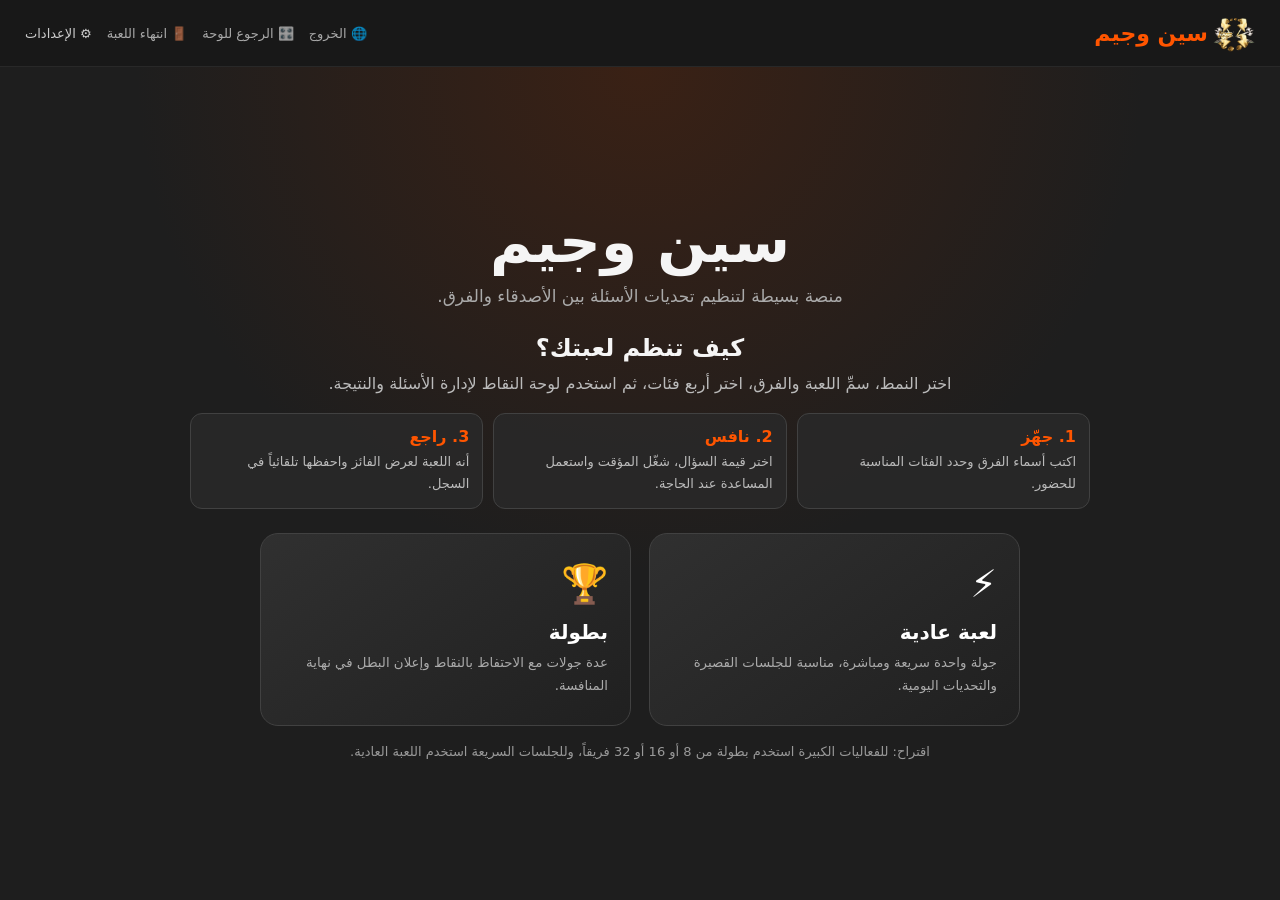
==== commit 26da31e8: "Show clarify images without blur Remove the blur treatment from وضح شوي question images while preser" ====
--- a/8.html
+++ b/8.html
@@ -2147,9 +2147,8 @@
             renderQuestionOptions(activeQuestion.options, question,
                 Boolean(activeQuestion.optionsVisible));
             const imageElement = document.getElementById('q-img');
-            imageElement.classList.toggle('blurred-question-image', category === 'وضح شوي');
             imageElement.src = activeQuestion.image;
-            imageElement.alt = category === 'وضح شوي' ? 'صورة مشوشة للتخمين' : '';
+            imageElement.alt = '';
             imageElement.style.display = activeQuestion.image ? 'block' : 'none';
             const videoStage = document.getElementById('focus-video-stage');
             const videoPlayer = document.getElementById('focus-video-player');
@@ -2391,10 +2390,9 @@
             renderQuestionOptions(questionOptions, q, false);
 
             const qImg = document.getElementById('q-img');
-            qImg.classList.toggle('blurred-question-image', cat === 'وضح شوي');
             if (displayImage && displayImage.trim() !== '') {
                 qImg.src = displayImage;
-                qImg.alt = cat === 'وضح شوي' ? 'صورة مشوشة للتخمين' : '';
+                qImg.alt = '';
                 qImg.style.display = 'block';
             } else {
                 qImg.removeAttribute('src');
--- a/css/question.css
+++ b/css/question.css
@@ -11,7 +11,6 @@
 .inline-hint.visible { display: block; }
 .q-text-display { font-size: 26px; font-weight: bold; }
 .q-img-display { max-width: 80%; max-height: 350px; border-radius: 12px; object-fit: contain; }
-.q-img-display.blurred-question-image { filter: blur(9px); }
 .media-question-stage { width: min(100%, 820px); display: grid; justify-items: center; gap: 14px; }
 .media-question-stage[hidden] { display: none !important; }
 .media-question-stage video { width: 100%; max-height: 52vh; background: #080808; border-radius: 10px; }
